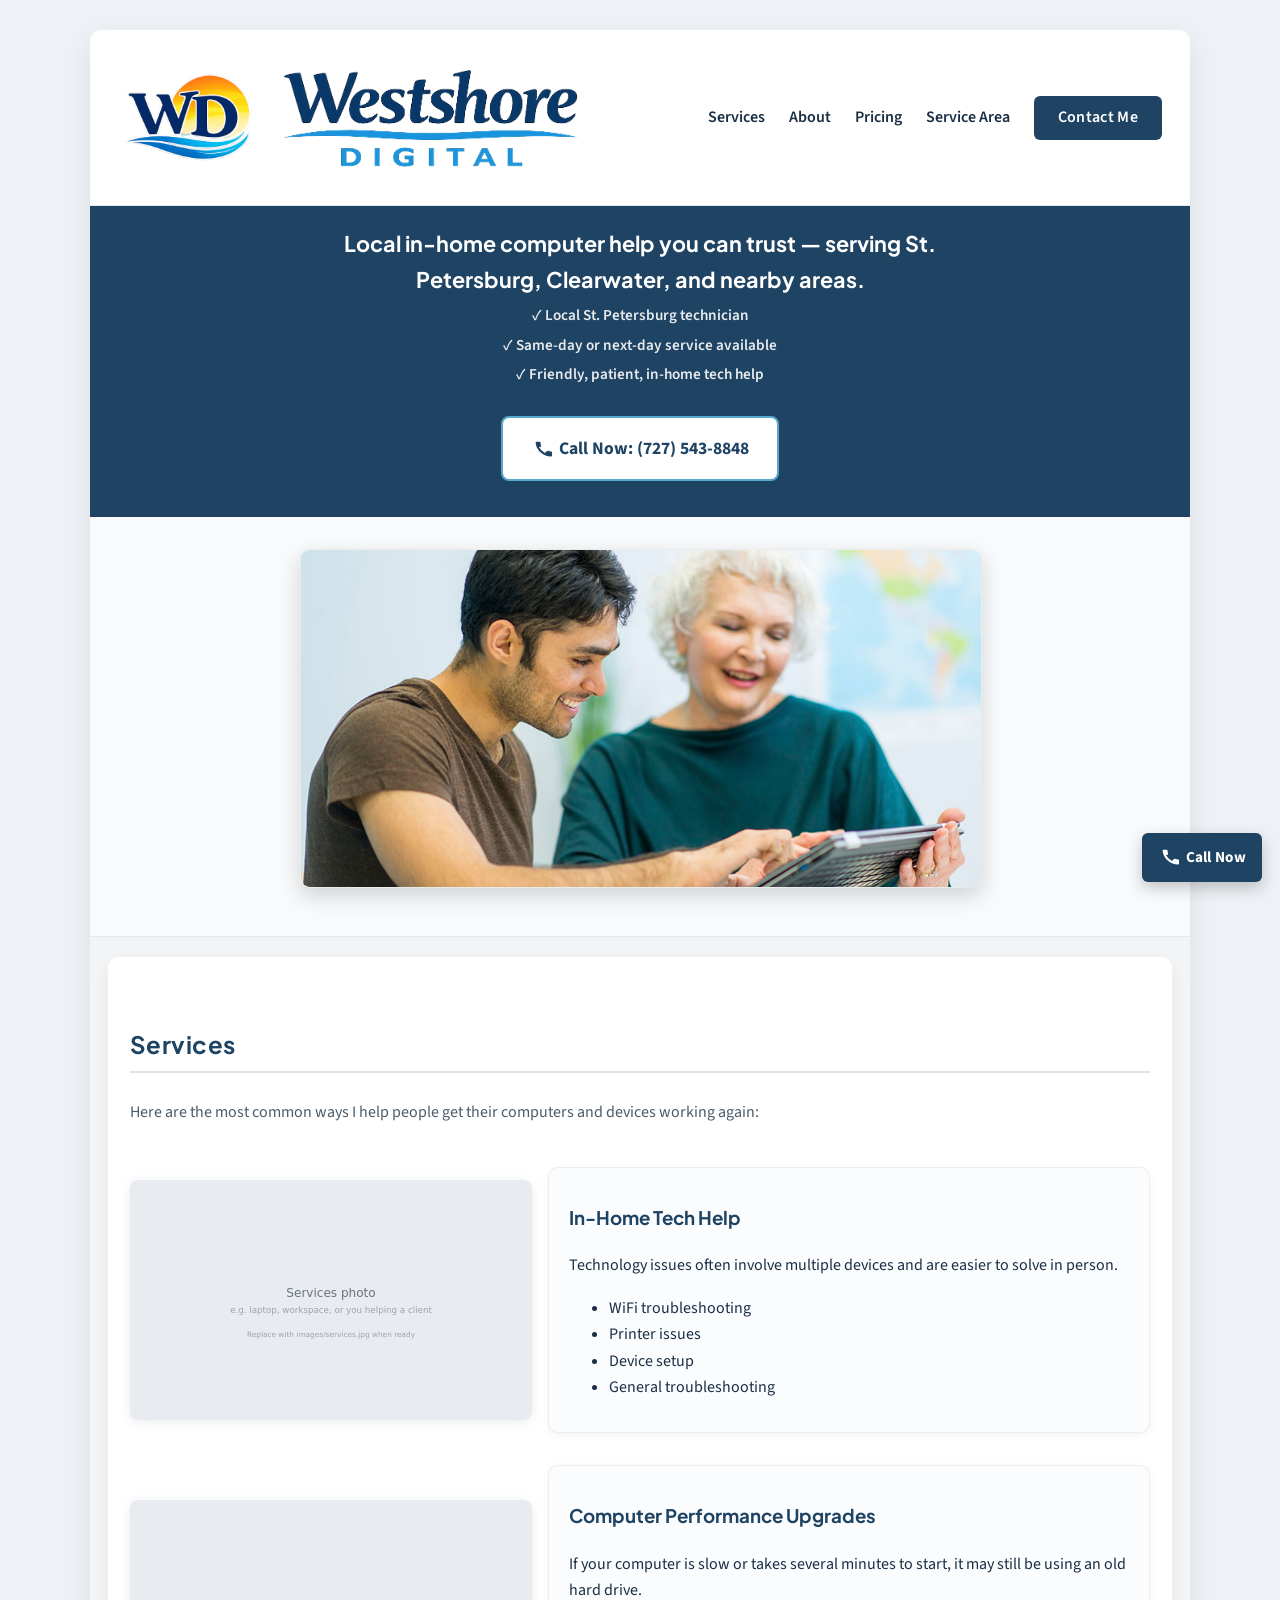
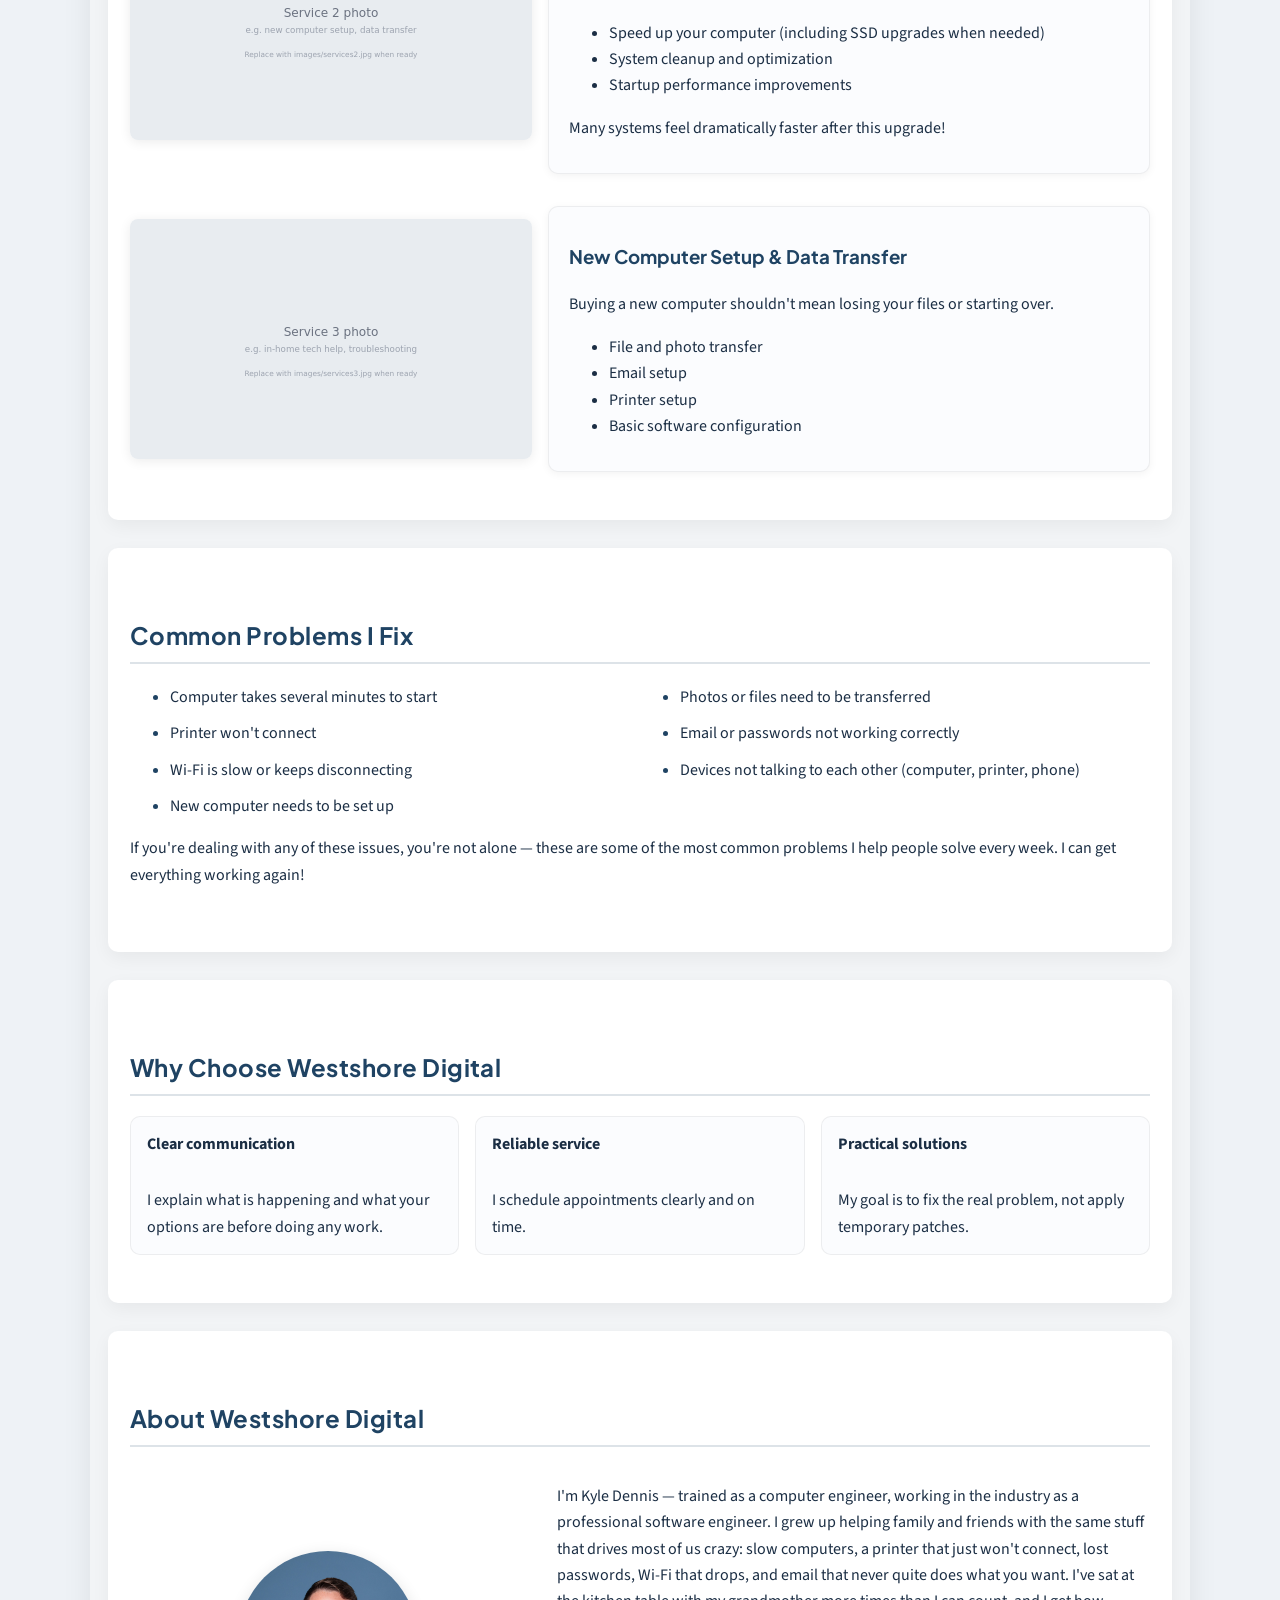
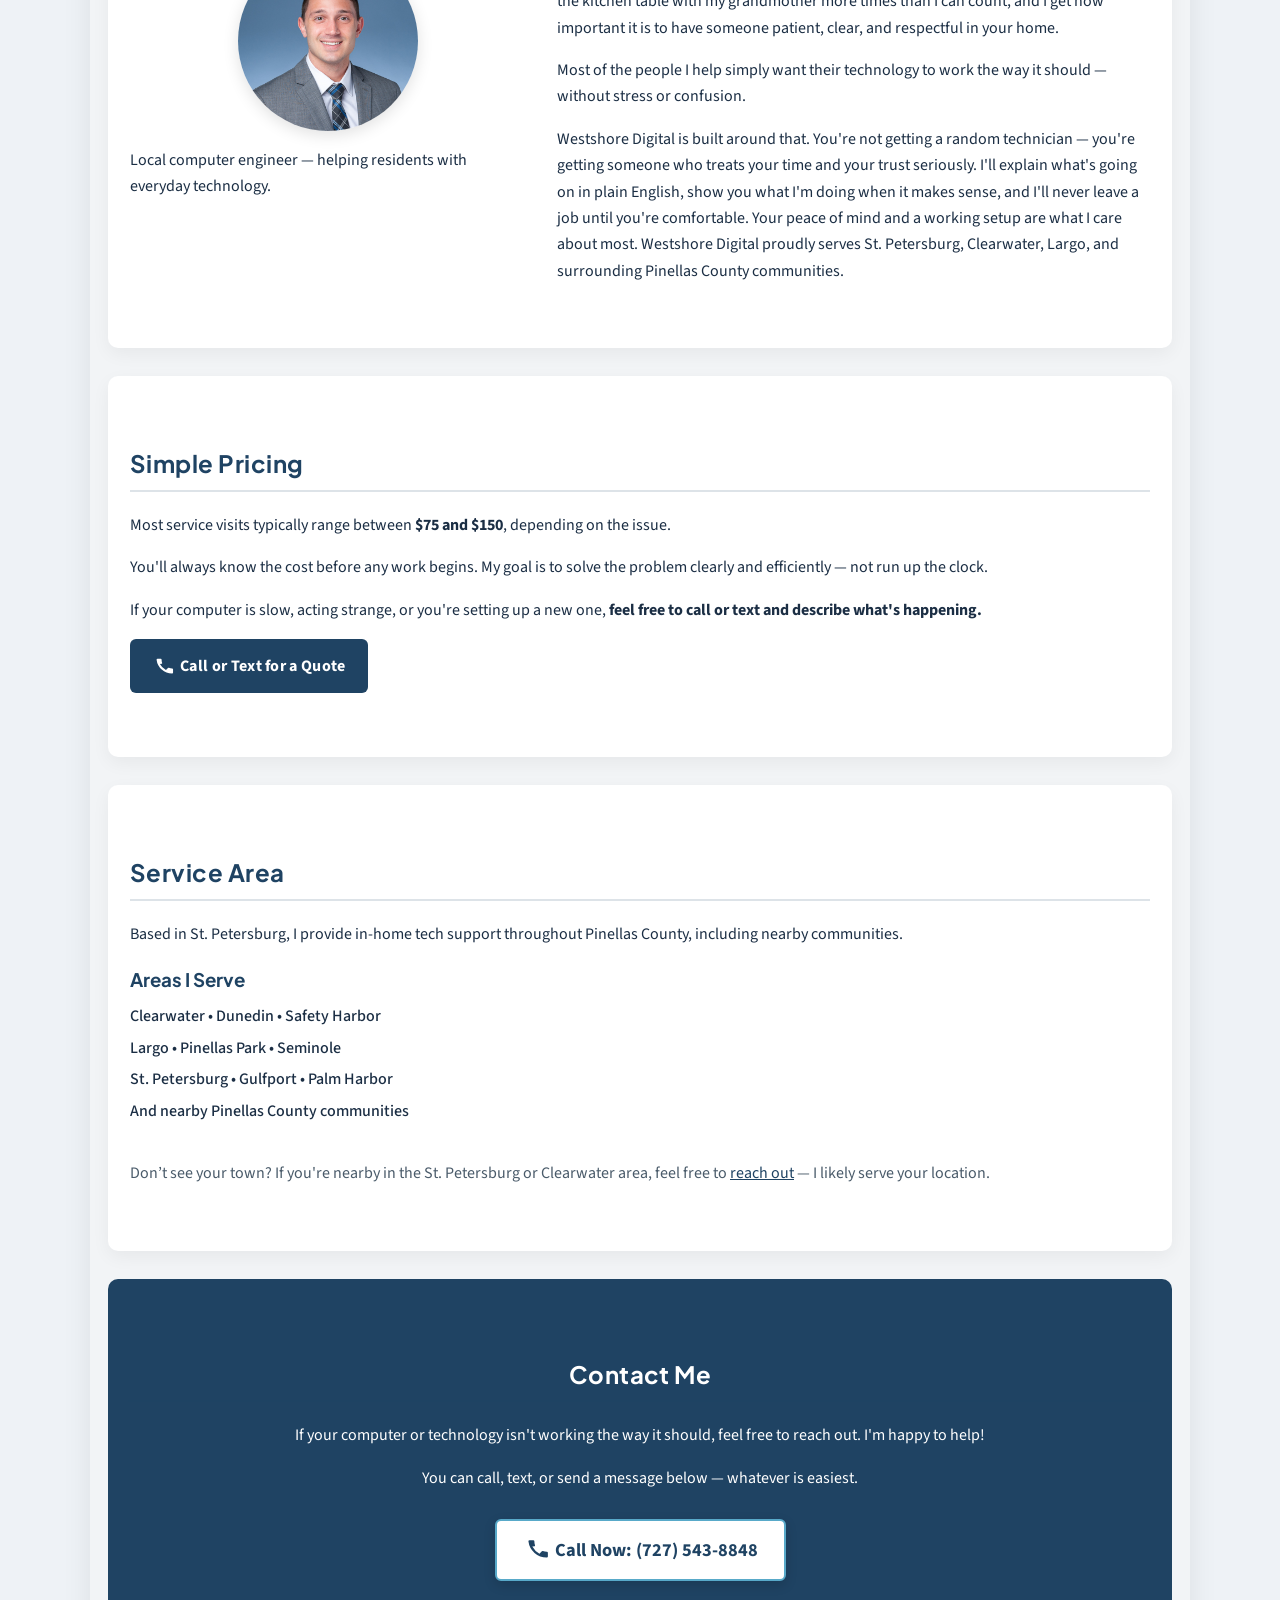
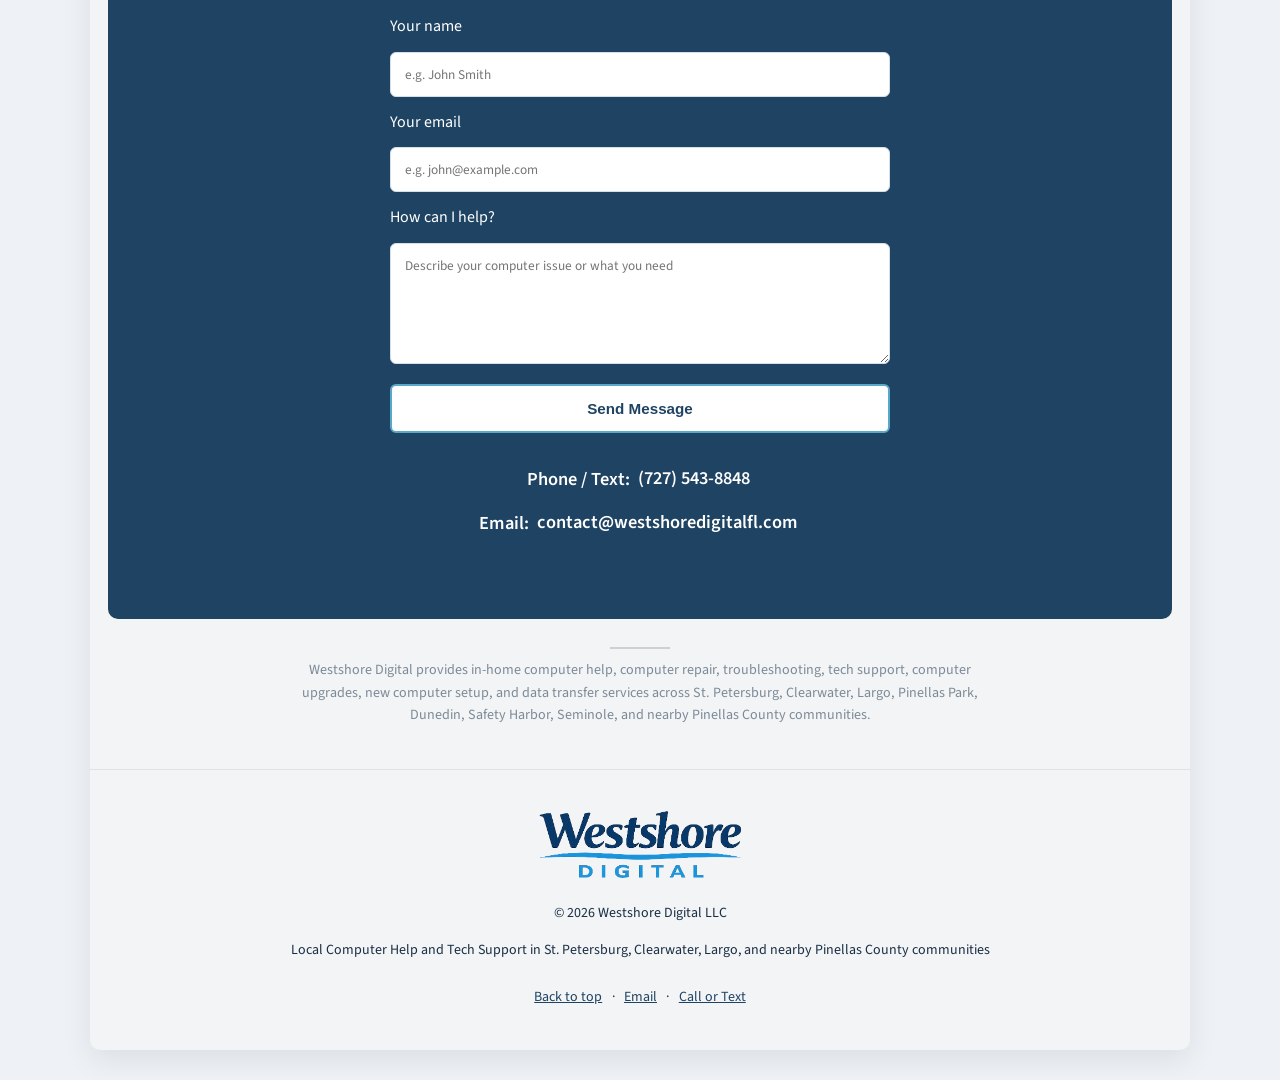
==== index.html @ f43421d9 "Update index.html" ====
<!doctype html>
<html lang="en">
  <head>
    <meta charset="UTF-8" />
    <meta name="viewport" content="width=device-width, initial-scale=1.0" />

    <title>Westshore Digital | Computer Help & Tech Support — St. Petersburg & Clearwater Area</title>

    <meta
      name="description"
      content="Local in-home computer help — St. Petersburg, Clearwater, Largo, and nearby Pinellas County areas."
    />

    <link rel="stylesheet" href="style.css" />

    <link
      rel="icon"
      href="images/wd-logos/logo.png"
      type="image/png"
    />

    <link rel="preconnect" href="https://fonts.googleapis.com" />
    <link rel="preconnect" href="https://fonts.gstatic.com" crossorigin />

    <link
      href="https://fonts.googleapis.com/css2?family=Plus+Jakarta+Sans:wght@400;600;700&family=Source+Sans+3:wght@400;600;700&display=swap"
      rel="stylesheet"
    />

    <script type="application/ld+json">
      {
        "@context": "https://schema.org",
        "@type": "LocalBusiness",
        "name": "Westshore Digital LLC",
        "image": "https://westshoredigitalfl.com/images/wd-logos/logo.png",
        "telephone": "+1-727-543-8848",
        "email": "kyle.dennis@westshoredigitalfl.com",
        "address": {
          "@type": "PostalAddress",
          "addressLocality": "St. Petersburg",
          "addressRegion": "FL",
          "addressCountry": "US"
        },
        "areaServed": [
          "Clearwater",
          "St. Petersburg",
          "Largo",
          "Pinellas Park",
          "Dunedin",
          "Safety Harbor",
          "Seminole",
          "Gulfport",
          "Palm Harbor"
        ],
        "description": "Local in-home computer help, tech support, troubleshooting, computer upgrades, and new computer setup in St. Petersburg, Clearwater, Largo, and surrounding Pinellas County communities.",
        "priceRange": "$75 - $150",
        "aggregateRating": {
          "@type": "AggregateRating",
          "ratingValue": "0",
          "reviewCount": "0",
          "bestRating": "5"
        },
        "review": [
          {
            "@type": "Review",
            "author": { "@type": "Person", "name": "Glenna" },
            "reviewRating": { "@type": "Rating", "ratingValue": "5", "bestRating": "5" },
            "reviewBody": "Kyle fixed my slow laptop and it feels like a brand new computer. He explained everything clearly and was incredibly patient."
          }
        ]
      }
    </script>
  </head>

  <body id="top">
    <a href="#main" class="skip-link">Skip to main content</a>
    <div class="container">
      <div class="header-bar">
        <h1 class="brand-header">
          <a href="#">
            <!-- <span class="header-logo">
              <img
                src="images/wd-logos/westshore_digital_logo.png"
                width="136"
                height="120"
              />
            </span>
            <span class="header-wordmark">
              <img
                src="images/wd-logos/westshore_digital_wordmark.png"
                width="302"
                height="120"
              />
            </span> -->
            <span class="header-logo">
                <!-- <img
                  src="images/wd-logos/westshore_digital_logo.png"
                /> -->
              <img
                  src="images/wd-logos/logo.png"
                />
              </span>
              <span class="header-wordmark">
                <img
                  src="images/wd-logos/westshore_digital_wordmark.png"
                />
              </span>
          </a>
        </h1>

        <button
          type="button"
          class="menu-toggle"
          id="menu-toggle"
          aria-expanded="false"
          aria-controls="nav-menu"
          aria-label="Toggle menu"
        >
          <span class="menu-toggle-icon menu-toggle-hamburger" aria-hidden="true">
            <svg xmlns="http://www.w3.org/2000/svg" width="24" height="24" viewBox="0 0 24 24" fill="none" stroke="currentColor" stroke-width="2" stroke-linecap="round">
              <line x1="3" y1="6" x2="21" y2="6"/>
              <line x1="3" y1="12" x2="21" y2="12"/>
              <line x1="3" y1="18" x2="21" y2="18"/>
            </svg>
          </span>
          <span class="menu-toggle-icon menu-toggle-close" aria-hidden="true">
            <svg xmlns="http://www.w3.org/2000/svg" width="24" height="24" viewBox="0 0 24 24" fill="none" stroke="currentColor" stroke-width="2" stroke-linecap="round">
              <line x1="18" y1="6" x2="6" y2="18"/>
              <line x1="6" y1="6" x2="18" y2="18"/>
            </svg>
          </span>
        </button>
        <nav class="header-nav" id="nav-menu">
          <a href="#services">Services</a>
          <a href="#about">About</a>
          <a href="#pricing">Pricing</a>
          <a href="#service-area">Service Area</a>
          <a href="#contact" class="header-cta-btn">Contact Me</a>
        </nav>
      </div>
      <div class="hero-section">
        <div class="headline-band">
          <div class="headline-band-inner">
            <p class="headline-band-text">
              Local in-home computer help you can trust — serving St. Petersburg, Clearwater, and nearby areas.
            </p>
            <ul class="hero-trust" aria-label="Why choose us">
              <li>✓ Local St. Petersburg technician</li>
              <li>✓ Same-day or next-day service available</li>
              <li>✓ Friendly, patient, in-home tech help</li>
            </ul>
            <p class="headline-band-cta">
              <a href="tel:+17275438848" class="hero-call-btn">
                <svg
                  class="phone-icon"
                  xmlns="http://www.w3.org/2000/svg"
                  width="22"
                  height="22"
                  viewBox="0 2 20 24"
                  fill="currentColor">
                  <path
                    d="M6.62 10.79a15.91 15.91 0 006.59 6.59l2.2-2.2a1 1 0 011-.24 11.36 11.36 0 003.56.57 1 1 0 011 1V20a1 1 0 01-1 1A17 17 0 013 6a1 1 0 011-1h3.49a1 1 0 011 1 11.36 11.36 0 00.57 3.56 1 1 0 01-.24 1z"
                  />
                </svg>Call Now: (727) 543-8848
              </a>
            </p>
          </div>
        </div>
        <div class="hero-img">
          <!-- <img
          src="images/hero.svg"
          alt="Westshore Digital — local computer help and tech support in your home or office."
          width="900"
          height="400"
        /> -->
          <img
            src="images/wowwie.jpg"
            alt="Westshore Digital — local computer help and tech support in your home or office."
            width="900"
          />
        </div>
      </div>

      <main id="main">
        <section id="services">
          <h2>Services</h2>
          <div class="services">
            <p class="section-intro">
              Here are the most common ways I help people get their computers
              and devices working again:
            </p>
            <div class="service-item">
              <div class="service-img">
                <img
                  src="images/services.svg"
                  alt="In-home tech help — WiFi, printer, device setup and troubleshooting."
                  width="600"
                  height="400"
                />
              </div>
              <div class="service">
                <h3>In-Home Tech Help</h3>
                <p>
                  Technology issues often involve multiple devices and are
                  easier to solve in person.
                </p>
                <ul>
                  <li>WiFi troubleshooting</li>
                  <li>Printer issues</li>
                  <li>Device setup</li>
                  <li>General troubleshooting</li>
                </ul>
              </div>
            </div>
          <div class="service-item">
            <div class="service-img">
              <img
                src="images/services2.svg"
                alt="Computer performance upgrades — speed up your computer, SSD upgrades, system cleanup."
                width="600"
                height="400"
              />
            </div>
            <div class="service">
              <h3>Computer Performance Upgrades</h3>
              <p>
                If your computer is slow or takes several minutes to start, it
                may still be using an old hard drive.
              </p>
              <ul>
                <li>
                  Speed up your computer (including SSD upgrades when needed)
                </li>
                <li>System cleanup and optimization</li>
                <li>Startup performance improvements</li>
              </ul>
              <p>Many systems feel dramatically faster after this upgrade!</p>
            </div>
          </div>
          <div class="service-item">
            <div class="service-img">
              <img
                src="images/services3.svg"
                alt="New computer setup and data transfer — file transfer, email and printer setup."
                width="600"
                height="400"
              />
            </div>
            <div class="service">
              <h3>New Computer Setup & Data Transfer</h3>
              <p>
                Buying a new computer shouldn't mean losing your files or
                starting over.
              </p>
              <ul>
                <li>File and photo transfer</li>
                <li>Email setup</li>
                <li>Printer setup</li>
                <li>Basic software configuration</li>
              </ul>
            </div>
          </div>
          </div>
        </section>

        <section>
          <h2>Common Problems I Fix</h2>

          <ul class="repair-list">
            <li>Computer takes several minutes to start</li>
            <li>Printer won't connect</li>
            <li>Wi-Fi is slow or keeps disconnecting</li>
            <li>New computer needs to be set up</li>
            <li>Photos or files need to be transferred</li>
            <li>Email or passwords not working correctly</li>
            <li>
              Devices not talking to each other (computer, printer, phone)
            </li>
          </ul>

          <p>
            If you're dealing with any of these issues, you're not alone — these
            are some of the most common problems I help people solve every week.
            I can get everything working again!
          </p>
        </section>

        <section>
          <h2>Why Choose Westshore Digital</h2>
          <div class="reasons">
            <p>
              <strong>Clear communication</strong><br />
              I explain what is happening and what your options are before doing
              any work.
            </p>
            <p>
              <strong>Reliable service</strong><br />
              I schedule appointments clearly and on time.
            </p>
            <p>
              <strong>Practical solutions</strong><br />
              My goal is to fix the real problem, not apply temporary patches.
            </p>
          </div>
        </section>

        <!-- <section>
          <h2>What Customers Say</h2>

          <div class="reviews">
            <p>
              “Kyle fixed my slow laptop and it feels like a brand new computer.
              He explained everything clearly and was incredibly patient.”
              <br /><strong>— Mary, St. Petersburg</strong>
            </p>

            <p>
              “He helped set up our new computer and transferred all our photos
              and files. Everything worked perfectly.”
              <br /><strong>— James, Clearwater</strong>
            </p>

            <p>
              “Finally someone who explains tech problems in plain English.
              Highly recommend.”
              <br /><strong>— Linda, Sarasota</strong>
            </p>
          </div>
        </section> -->

        <section id="about">
          <h2>About Westshore Digital</h2>
          <div class="about">
            <div class="about-headshot-wrap">
              <img
                class="about-headshot"
                src="images/kd-headshot.jpg"
                alt="Kyle Dennis — Westshore Digital"
                width="200"
                height="200"
              />
              <p class="about-tagline">
                Local computer engineer — helping residents with everyday
                technology.
              </p>
            </div>
            <div class="about-text">
              <p>
                I'm Kyle Dennis — trained as a computer engineer, working in the
                industry as a professional software engineer. I grew up helping
                family and friends with the same stuff that drives most of us
                crazy: slow computers, a printer that just won't connect, lost
                passwords, Wi‑Fi that drops, and email that never quite does
                what you want. I've sat at the kitchen table with my grandmother
                more times than I can count, and I get how important it is to
                have someone patient, clear, and respectful in your home.
              </p>
              <p>
                Most of the people I help simply want their technology to work
                the way it should — without stress or confusion.
              </p>

              <p>
                Westshore Digital is built around that. You're not getting a
                random technician — you're getting someone who treats your time
                and your trust seriously. I'll explain what's going on in plain
                English, show you what I'm doing when it makes sense, and I'll
                never leave a job until you're comfortable. Your peace of mind
                and a working setup are what I care about most. Westshore Digital 
                proudly serves St. Petersburg, Clearwater, Largo, and surrounding 
                Pinellas County communities.
              </p>
            </div>
          </div>
        </section>

        <section id="pricing">
          <h2>Simple Pricing</h2>

          <p>
            Most service visits typically range between
            <strong>$75 and $150</strong>, depending on the issue.
          </p>

          <p>
            You'll always know the cost before any work begins. My goal is to
            solve the problem clearly and efficiently — not run up the clock.
          </p>

          <!-- <p>
            If you're unsure what the issue is, feel free to
            <a href="#contact">reach out</a> and describe what's happening.
          </p> -->

          <p>
            If your computer is slow, acting strange, or you're setting up a new
            one,
            <strong
              >feel free to call or text and describe what's happening.</strong
            >
          </p>

          <p>
            <a href="tel:+17275438848" class="pricing-cta-btn">
              <svg
                  class="phone-icon"
                  xmlns="http://www.w3.org/2000/svg"
                  width="22"
                  height="22"
                  viewBox="0 2 20 24"
                  fill="currentColor">
                  <path
                    d="M6.62 10.79a15.91 15.91 0 006.59 6.59l2.2-2.2a1 1 0 011-.24 11.36 11.36 0 003.56.57 1 1 0 011 1V20a1 1 0 01-1 1A17 17 0 013 6a1 1 0 011-1h3.49a1 1 0 011 1 11.36 11.36 0 00.57 3.56 1 1 0 01-.24 1z"
                  />
                </svg>Call or Text for a Quote
            </a>
          </p>
        </section>

        <section id="service-area">
          <h2>Service Area</h2>

          <p>
            Based in St. Petersburg, I provide in-home tech support throughout Pinellas County, including nearby communities.
          </p>

          <div class="service-area-content">
            <!-- <div class="service-map">
              <img
                src="images/gulf-coast-service-area.png"
                alt="Westshore Digital service area from Clearwater to Venice along Florida's Gulf Coast"
              />
            </div> -->
            <div class="service-cities-wrap">
              <h3 class="cities-title">Areas I Serve</h3>
              <div class="service-cities">
                <p>
                  Clearwater  •  Dunedin  •  Safety Harbor  
                </p>
                <p>
                  Largo  •  Pinellas Park  •  Seminole  
                </p>
                <p>
                   St. Petersburg  •  Gulfport  •  Palm Harbor  
                </p>
                <p>
                  And nearby Pinellas County communities
                </p>
              </div>
            </div>
          </div>

          <p class="service-area-note">
            Don’t see your town? If you're nearby in the St. Petersburg or Clearwater area, 
            feel free to <a href="#contact">reach out</a> — I likely serve your location.
          </p>
          <!-- <div class="map">
            <iframe
              style="border: 0"
              loading="lazy"
              title="Service area: Clearwater to Venice, Florida"
              allowfullscreen
              src="https://www.google.com/maps?q=27.8523,-82.7071&z=9&output=embed"
            >
            </iframe>
          </div> -->
        </section>

        <section class="contact" id="contact">
          <h2>Contact Me</h2>
          <p>
            If your computer or technology isn't working the way it should, feel
            free to reach out. I'm happy to help!
          </p>
          <p>
            You can call, text, or send a message below — whatever is easiest.
          </p>
          <p class="contact-call-cta">
            <a href="tel:+17275438848" class="contact-call-btn">
                <svg
                class="phone-icon"
                xmlns="http://www.w3.org/2000/svg"
                width="26"
                height="26"
                viewBox="0 2 20 24"
                fill="currentColor"
              >
                <path
                  d="M6.62 10.79a15.91 15.91 0 006.59 6.59l2.2-2.2a1 1 0 011-.24 11.36 11.36 0 003.56.57 1 1 0 011 1V20a1 1 0 01-1 1A17 17 0 013 6a1 1 0 011-1h3.49a1 1 0 011 1 11.36 11.36 0 00.57 3.56 1 1 0 01-.24 1z"
                /></svg>Call Now: (727) 543-8848
            </a>
          </p>
          <form id="contact-form" action="https://formspree.io/f/xzdjgoad" method="POST">
            <input type="hidden" name="_subject" value="New Website Inquiry — Westshore Digital">
            <input type="hidden" name="_redirect" value="https://westshoredigitalfl.com/thank-you/">
            <input type="text" name="_gotcha" style="display:none">
            <label for="contact-name">Your name</label>
            <input
              id="contact-name"
              type="text"
              name="name"
              placeholder="e.g. John Smith"
              required
            />
            <label for="contact-email">Your email</label>
            <input
              id="contact-email"
              type="email"
              name="email"
              placeholder="e.g. john@example.com"
              required
            />
            <label for="contact-message">How can I help?</label>
            <textarea
              id="contact-message"
              name="message"
              rows="5"
              placeholder="Describe your computer issue or what you need"
            ></textarea>
           
            <button type="submit" class="submit-form-btn">Send Message</button>
          </form>

          <p class="phone-email">
            Phone / Text:
            <strong><a href="tel:+17275438848">(727) 543-8848</a></strong
            ><br />
            Email:
            <strong
              ><a href="mailto:contact@westshoredigitalfl.com"
                >contact@westshoredigitalfl.com</a
              ></strong
            >
          </p>
        </section>

        <p class="seo-service-summary">
          Westshore Digital provides in-home computer help, computer repair, troubleshooting, 
          tech support, computer upgrades, new computer setup, and data transfer services across St. Petersburg, 
          Clearwater, Largo, Pinellas Park, Dunedin, Safety Harbor, Seminole, and nearby Pinellas County communities.
        </p>
      </main>

      <footer>
        <p>
          <img
            src="images/wd-logos/westshore_digital_wordmark.png"
            alt="Westshore Digital"
            class="footer-wordmark"
          />
        </p>
        <p>&copy; <span id="year"></span> Westshore Digital LLC</p>
        <p>
          Local Computer Help and Tech Support in St. Petersburg, Clearwater, Largo, and nearby Pinellas County communities
        </p>
        <p>
          <a href="#top">Back to top</a> ·
          <a href="mailto:contact@westshoredigitalfl.com">Email</a> ·
          <a href="tel:+17275438848">Call or Text</a>
        </p>
      </footer>
    </div>
    <a href="tel:+17275438848" class="floating-contact">
      <svg
        class="phone-icon"
        xmlns="http://www.w3.org/2000/svg"
        width="22"
        height="22"
        viewBox="0 2 20 24"
        fill="currentColor"
      >
        <path
          d="M6.62 10.79a15.91 15.91 0 006.59 6.59l2.2-2.2a1 1 0 011-.24 11.36 11.36 0 003.56.57 1 1 0 011 1V20a1 1 0 01-1 1A17 17 0 013 6a1 1 0 011-1h3.49a1 1 0 011 1 11.36 11.36 0 00.57 3.56 1 1 0 01-.24 1z"
        /></svg>Call Now</a>
    <script>
      document.getElementById("year").textContent = new Date().getFullYear();
      (function () {
        var header = document.querySelector('.header-bar');
        var toggle = document.getElementById('menu-toggle');
        var nav = document.getElementById('nav-menu');
        if (!header || !toggle || !nav) return;
        toggle.addEventListener('click', function () {
          var open = header.classList.toggle('nav-open');
          toggle.setAttribute('aria-expanded', open ? 'true' : 'false');
        });
        nav.querySelectorAll('a').forEach(function (link) {
          link.addEventListener('click', function () {
            header.classList.remove('nav-open');
            toggle.setAttribute('aria-expanded', 'false');
          });
        });
      })();


      const form = document.getElementById("contact-form");

      form.addEventListener("submit", async function(e) {
          e.preventDefault();
      
          const data = new FormData(form);
      
          const response = await fetch(form.action, {
              method: form.method,
              body: data,
              headers: { 'Accept': 'application/json' }
          });
      
          if (response.ok) {
              form.innerHTML = `
              <div class="form-success-card">
                  <h3>Thank you for reaching out!</h3>
                  <p>Your message was sent successfully.</p>
                  <p>I usually respond within a few hours.</p>
              </div>`;
          } else {
              alert("There was a problem sending your message.");
          }
      });
    </script>
  </body>
</html>
---- style.css ----
/* ==========================================================================
   Variables & base
   ========================================================================== */

   :root {
    --wd-blue-primary: #1f4363;
    --wd-blue-accent: #3e8fb5;
    --wd-blue-light: #58a9c9;
    --wd-orange: #f26a2e;
    --wd-gold: #f5b335;
    --wd-text-dark: #1b2e44;
    --wd-bg-very-light: #f2f4f6;
    --wd-bg-light: #eef2f6;
    --wd-white: #ffffff;
    --wd-font-body: "Source Sans 3", "Segoe UI", system-ui, sans-serif;
    --wd-font-heading: "Plus Jakarta Sans", system-ui, sans-serif;
  }
  
  html {
    scroll-behavior: smooth;
  }
  
  body {
    font-family: var(--wd-font-body);
    margin: 0;
    background: var(--wd-bg-light);
    color: var(--wd-text-dark);
    line-height: 1.65;
  }

  main {
    padding-bottom: 30px;
  }
  
  /* ==========================================================================
     Skip link — visually hidden until focused (keyboard / screen reader)
     ========================================================================== */
  
  .skip-link {
    position: absolute;
    left: -9999px;
    top: 0;
    z-index: 9999;
    padding: 12px 20px;
    background: var(--wd-blue-primary);
    color: white;
    font-weight: 700;
    text-decoration: none;
    border-radius: 0 0 6px 0;
  }
  
  .skip-link:focus,
  .skip-link:focus-visible {
    left: 0;
    outline: 2px solid white;
    outline-offset: 2px;
  }
  
  /* ==========================================================================
     Focus styles — visible focus for keyboard users
     ========================================================================== */
  
  a:focus-visible,
  button:focus-visible {
    outline: 2px solid var(--wd-blue-accent);
    outline-offset: 2px;
  }
  
  input:focus-visible,
  textarea:focus-visible {
    outline: 2px solid var(--wd-blue-accent);
    outline-offset: 2px;
  }
  
  .contact a:focus-visible,
  .contact button:focus-visible,
  .floating-contact:focus-visible {
    outline: 2px solid white;
    outline-offset: 2px;
  }
  
  .menu-toggle:focus-visible {
    outline: 2px solid var(--wd-blue-accent);
    outline-offset: 2px;
  }
  
  /* ==========================================================================
     Layout — .container, shared utilities
     ========================================================================== */
  
  .phone-icon {
    margin-right: 6px;
    vertical-align: middle;
  }
  
  .container {
    max-width: 1100px;
    margin: 30px auto;
    background: var(--wd-bg-very-light);
    border-radius: 10px;
    box-shadow: 0 10px 30px rgba(0, 0, 0, 0.08);
    overflow: hidden;
    /* overflow: visible; */
    padding: 0;
  }
  
  /* ==========================================================================
     Header — .header-bar, brand, logo, wordmark, nav
     ========================================================================== */
  
  .header-bar {
    display: flex;
    flex-wrap: wrap;
    align-items: center;
    justify-content: space-between;
    gap: 1rem;
    padding: 1.1rem 28px;
    z-index: 1000;
    background: var(--wd-white);
    /* border-bottom: 1px solid rgba(0, 0, 0, 0.06); */
    border-bottom: 1px solid #e3e8ef;
    border-top-left-radius: 10px;
    border-top-right-radius: 10px;
  }
  
  @media (max-width: 640px) {
    .header-bar {
      padding: 1rem 16px;
    }
  
    .header-nav a {
      font-size: 0.95rem;
    }
  }
  
  .brand-header {
    margin: 0;
    flex-shrink: 0;
  }
  
  .brand-header a {
    display: flex;
    align-items: center;
    gap: 0.75rem;
    text-decoration: none;
    color: inherit;
  }
  
  .header-logo img {
    height: 140px;
    width: auto;
    display: block;
  }
  
  .header-wordmark img {
    width: 320px;
    height: auto;
    display: block;
  }
  
  @media (max-width: 640px) {
    .header-logo img {
      /* height: 80px; */
      height: 100px;
    }
    .header-wordmark img {
      width: 220px;
      /* width: 240px; */
    }
  }
  
  .header-nav {
    display: flex;
    flex-wrap: wrap;
    align-items: center;
    gap: 1.5rem;
  }
  
  .header-nav a {
    font-size: 1rem;
    font-weight: 600;
    color: var(--wd-text-dark);
    text-decoration: none;
    display: inline-flex;
    align-items: center;
    min-height: 44px;
    padding: 0.35rem 0;
    box-sizing: border-box;
  }

  .header-nav a:not(.header-cta-btn):hover {
    color: var(--wd-blue-primary);
    border-bottom: 2px solid var(--wd-blue-primary);
  }
  
  .header-nav a.header-cta-btn {
    padding: 0.5rem 1.5rem;
  }

  .header-cta-btn {
    min-height: 44px;
    box-sizing: border-box;
    align-items: center;
    background: var(--wd-blue-primary);
    color: white !important;
    border-radius: 6px;
    font-weight: 700;
    display: inline-flex;
    letter-spacing: 0.02em;
    text-decoration: none;
  }
  
  .header-cta-btn:hover {
    background: var(--wd-blue-accent);
  }
  
  /* Menu toggle (hamburger) — visible only below 941px */
  .menu-toggle {
    display: none;
    align-items: center;
    justify-content: center;
    min-width: 44px;
    min-height: 44px;
    padding: 0;
    border: none;
    background: transparent;
    color: var(--wd-text-dark);
    cursor: pointer;
    border-radius: 6px;
  }
  
  .menu-toggle:hover {
    background: var(--wd-bg-very-light);
    color: var(--wd-blue-primary);
  }
  
  .menu-toggle .menu-toggle-icon {
    display: block;
  }
  
  .menu-toggle .menu-toggle-close {
    display: none;
  }
  
  .header-bar.nav-open .menu-toggle-hamburger {
    display: none;
  }
  
  .header-bar.nav-open .menu-toggle-close {
    display: block;
  }
  
  @media (max-width: 988px) {
    .header-bar {
      flex-direction: row;
      flex-wrap: wrap;
      justify-content: space-between;
      align-items: center;
    }
  
    .menu-toggle {
      display: flex;
    }
  
    .header-nav {
      display: none;
      width: 100%;
      flex-basis: 100%;
      flex-direction: column;
      gap: 0;
      margin-top: 0.5rem;
      padding-top: 0.5rem;
      border-top: 1px solid #e3e8ef;
    }
  
    .header-bar.nav-open .header-nav {
      display: flex;
    }
  
    .header-nav a {
      display: flex;
      align-items: center;
      padding: 0.75rem 1rem;
      min-height: 44px;
      box-sizing: border-box;
    }
  }
  
  @media (min-width: 942px) {
    .header-bar.nav-open .header-nav {
      display: flex;
    }
  }
  
  /* ==========================================================================
     Hero — .hero-section, .headline-band, .hero-img
     ========================================================================== */
  
  /* .hero-section {
    background: linear-gradient(
      180deg,
      var(--wd-blue-primary) 0%,
      var(--wd-blue-primary) 120px,
      #f8fafc 120px,
      #f8fafc 100%
    );
    border-bottom: 1px solid #e3e8ef; 
  } */
  .hero-section {
    background:
      radial-gradient(
        1200px 300px at 50% -120px,
        rgba(255,255,255,0.18),
        transparent 60%
      ),
      linear-gradient(
        180deg,
        var(--wd-blue-primary) 0%,
        var(--wd-blue-primary) 120px,
        #f8fafc 120px,
        #f8fafc 100%
      );
  
    border-bottom: 1px solid #e3e8ef;
  }
  
  .headline-band {
    background: var(--wd-blue-primary);
    color: white;
    padding: 1.25rem 20px;
    text-align: center;
  }
  
  .headline-band-inner {
    max-width: 720px;
    margin: auto;
  }
  
  .headline-band-text {
    margin: 0;
    font-family: var(--wd-font-heading);
    font-weight: 700;
    font-size: clamp(1.1rem, 2.5vw, 1.35rem);
  }
  
  .headline-band-cta {
    margin-top: 1.2rem;
  }
  
  /* .headline-band-cta a {
    color: white;
    font-weight: 700;
    text-decoration: none;
    font-size: 1.4rem;
    letter-spacing: 0.02em;
  }
  
  .headline-band-cta a:hover {
    text-decoration: underline;
    color: var(--wd-blue-light);
  } */
  
  .hero-trust {
    list-style: none;
    padding-left: 0;
    margin: 6px 0 0;
    font-size: 0.95rem;
    opacity: 0.9;
    font-weight: 600;
    color: #ffffff;
    text-align: center;
  }
  
  .hero-trust li {
    margin-bottom: 4px;
  }
  
  .hero-trust li:last-child {
    margin-bottom: 0;
  }
  
  .hero-img {
    max-width: 680px;
    margin: auto;
    padding: 2rem 20px 2.5rem;
  }

  @media (max-width: 640px) {
    .hero-img {
      padding: 1.4rem 14px 1.8rem;
    }
  }
  
  .hero-img img {
    width: 100%;
    border-radius: 10px;
    box-shadow: 0 8px 22px rgba(0,0,0,0.16);
    border: 1px solid rgba(0,0,0,0.06);
  }

  .hero-call-btn {
    display: inline-block;
    background: white;
    color: var(--wd-blue-primary);
    font-weight: 700;
    font-size: 1.1rem;
    padding: 16px 28px;
    border-radius: 8px;
    text-decoration: none;
    border: 2px solid var(--wd-blue-light);
    margin-top: 10px;
    transition: all 0.15s ease;
    white-space: nowrap;
  }

.hero-call-btn:hover {
    background: var(--wd-blue-light);
    color: white;
    border-color: var(--wd-blue-light);
    transform: translateY(-1px);
}
  
@media (max-width: 640px) {
  .hero-call-btn {
    max-width: 320px;
    margin: 14px auto 0;
  }
}
  /* ==========================================================================
     Main — section defaults, headings, paragraph links
     ========================================================================== */
  
  /* section {
    padding: clamp(2rem, 5vw, 3.5rem) 20px;
    border-top: 1px solid rgba(0, 0, 0, 0.05);
  } */

  section {
    background: white;
    border-radius: 10px;
    padding: clamp(2rem, 5vw, 3rem) 22px;
    margin: 28px 18px;
    box-shadow: 0 6px 18px rgba(0,0,0,0.05);
    scroll-margin-top: 25px;
  }

  section:first-of-type {
    margin-top: 12px;
  }

  @media (max-width: 700px) {
    section:not(.contact) p {
      max-width: 95%;
      margin-left: auto;
      margin-right: auto;
    }
  }

  @media (max-width: 640px) {
    section {
      margin: 18px 12px;
    }
  }
  
  /* section:first-of-type {
    border-top: none;
  } */

  section:first-of-type {
    margin-top: 20px;
  }
  
  /* section:nth-of-type(even) {
    background: #f7f9fc;
  } */
  
  h2 {
    font-family: var(--wd-font-heading);
    font-weight: 700;
    color: var(--wd-blue-primary);
    margin-bottom: 1.25rem;
    font-size: clamp(1.35rem, 2.5vw, 1.5rem);
    border-bottom: 2px solid rgba(31, 67, 99, 0.15);
    padding-bottom: 6px;
    letter-spacing: 0.02em;
  }

  @media (max-width: 640px) {
    h2 {
      font-size: 1.25rem;
    }
  }
  
  h3 {
    font-family: var(--wd-font-heading);
    font-weight: 700;
    color: var(--wd-blue-primary);
  }
  
  p a {
    color: var(--wd-blue-primary);
  }
  
  p a:hover {
    color: var(--wd-blue-accent);
  }
  
  /* ==========================================================================
     Section: Services (#services)
     ========================================================================== */
  
  .section-intro {
    margin-top: 6px;
    margin-bottom: 10px;
    color: #4a5b6a;
    font-size: 1rem;
    font-weight: 400;
  }
  
  .services {
    display: grid;
    gap: 2rem;
  }
  
  .service-item {
    display: grid;
    grid-template-columns: 1fr;
    gap: 1rem;
    align-items: center;
  }
  
  .service-img {
    border-radius: 8px;
    overflow: hidden;
    box-shadow: 0 2px 12px rgba(0, 0, 0, 0.08);
    height: 240px;
  }
  
  .service-img img {
    width: 100%;
    height: 100%;
    object-fit: cover;
    display: block;
  }
  
  /* On narrow viewports: only first service image visible; 2nd and 3rd hidden */
  .service-item:not(:first-of-type) .service-img {
    display: none;
  }
  
  .service {
    background: #fbfcfe;
    padding: 1rem 1.25rem;
    border-radius: 10px;
    border: 1px solid rgba(0, 0, 0, 0.06);
    box-shadow: 0 2px 8px rgba(0, 0, 0, 0.05);
  }
  
  .service h3 {
    display: flex;
    align-items: center;
    gap: 10px;
  }
  
  /* .service h3::before {
    content: "";
    width: 10px;
    height: 10px;
    background: var(--wd-blue-accent);
    border-radius: 50%;
    flex-shrink: 0;
  } */
  
  @media (min-width: 700px) {
    .service-item {
      /* grid-template-columns: minmax(200px, 280px) 1fr; */
      grid-template-columns: 2fr 3fr;
      align-items: center;
    }
    .service-item:not(:first-of-type) .service-img {
      display: block;
    }
  }

  @media (max-width: 700px) {
    .service-item {
      width: 100%;
      justify-items: stretch;
      align-items: stretch;
    }
    .service {
      width: 100%;
      min-width: 0;
      box-sizing: border-box;
      padding: 0.9rem 1.1rem;
      max-width: 520px;
      margin-left: auto;
      margin-right: auto;
    }
  }


  
  /* ==========================================================================
     Section: Common Problems We Fix — .repair-list
     ========================================================================== */
  
  .repair-list {
    columns: 2;
    column-gap: 40px;
  }

  /* MOBILE FIX */
  @media (max-width: 700px) {
    .repair-list {
      columns: 1;
    }
  }
  
  .repair-list li {
    margin-bottom: 10px;
  }
  
  .repair-list li::marker {
    color: var(--wd-blue-primary);
  }
  
  /* ==========================================================================
     Section: Why Choose Westshore Digital — .reasons
     ========================================================================== */
  
  .reasons {
    display: grid;
    gap: 1.2rem;
    width: 100%;
  }
  
  .reasons strong {
    display: block;
    margin-bottom: 4px;
  }

  .reasons p {
    background: #fbfcfe;
    border: 1px solid rgba(0,0,0,0.06);
    border-radius: 10px;
    padding: 16px 18px;
    margin: 0;
    height: 100%;
    box-sizing: border-box;
  }
  
  @media (min-width: 700px) {
    .reasons {
      grid-template-columns: repeat(3, 1fr);
      gap: 1rem;
    }
    .reasons p {
      padding: 14px 16px;
    }
  }
  
  /* ==========================================================================
     Section: About (#about) — .about, .about-headshot
     ========================================================================== */
  
  .about {
    display: grid;
    gap: 1.5rem;
    align-items: center;
  }
  
  @media (min-width: 640px) {
    .about {
      grid-template-columns: 2fr 3fr;
      gap: 2rem;
    }
  }
  
  .about-headshot {
    width: 180px;
    height: 180px;
    border-radius: 50%;
    object-fit: cover;
    display: block;
    margin: auto;
    box-shadow: 0 4px 16px rgba(0, 0, 0, 0.12);
  }

  .pricing-cta-btn {
    display: inline-block;
    padding: 14px 22px;
    min-height: 44px;
    box-sizing: border-box;
    align-items: center;
    background: var(--wd-blue-primary);
    color: white !important;
    border-radius: 6px;
    font-weight: 700;
    letter-spacing: 0.02em;
    text-decoration: none;
  }

  .pricing-cta-btn:hover {
    background: var(--wd-blue-accent);
  }

  /* ==========================================================================
     Section: Service Area (#service-area)
     ========================================================================== */
  
  .service-area-content {
    display: block;
    margin-top: 1rem;
  }

  .service-map img {
    width: 260px;
    height: auto;
    border-radius: 10px;
    box-shadow: 0 6px 18px rgba(0,0,0,0.15);
  }
  
  @media (max-width: 640px) {
    .service-area-content {
      text-align: center;
    }
    
    .service-map img {
      width: 100%;
      max-width: 340px;
    }
  }
  .service-area-note {
    margin-top: 36px;
    color: #4a5b6a;
  }
  .service-cities-wrap {
    max-width: 560px;
    margin-top: 6px;
    text-align: left;
  }
  
  .cities-title {
    font-family: var(--wd-font-heading);
    color: var(--wd-blue-primary);
    margin: 18px 0 8px 0;
  }
  .service-cities {
    text-align: left;
    line-height: 1.6;
  }
  
  .service-cities p {
    margin: 6px 0;
    font-weight: 500;
  }

  .map iframe {
    width: 100%;
    height: 350px;
    border: 0;
    border-radius: 8px;
  }
  
  /* ==========================================================================
     Contact (#contact) — .contact, form, .contact-call-btn, .phone-email
     ========================================================================== */
  
  .contact {
    background: var(--wd-blue-primary);
    color: white;
    text-align: center;
    padding: clamp(2.5rem, 5vw, 3.5rem) 20px;
    box-shadow: none;
    margin-left: 18px;
    margin-right: 18px;
  }
  
  .contact h2 {
    color: white;
  }
  
  .contact-call-cta {
    margin: 1.75rem 0 2rem;
  }
  
  .contact-call-btn {
    display: inline-flex;
    align-items: center;
    justify-content: center;
    min-height: 44px;
    padding: 14px 26px;
    box-sizing: border-box;
    background: white;
    color: var(--wd-blue-primary);
    font-weight: 700;
    font-size: 1.15rem;
    border-radius: 6px;
    text-decoration: none;
    border: 2px solid var(--wd-blue-light);
    box-shadow: 0 4px 12px rgba(0, 0, 0, 0.15);
    transition: all 0.15s ease;
  }
  
  .contact-call-btn:hover {
    background: var(--wd-blue-light);
    color: white;
    border-color: var(--wd-blue-light);
    transform: translateY(-1px);
  }
  
  form {
    max-width: 500px;
    margin: auto;
    display: flex;
    flex-direction: column;
    gap: 0.75rem;
    text-align: left;
  }
  
  input,
  textarea {
    padding: 12px 14px;
    min-height: 44px;
    box-sizing: border-box;
    border-radius: 6px;
    border: 1px solid #d6dee6;
    font-family: inherit;
  }
  
  textarea {
    min-height: 120px;
  }
  
  .submit-form-btn {
    padding: 14px 20px;
    min-height: 44px;
    box-sizing: border-box;
    background: white;
    color: var(--wd-blue-primary);
    border: 2px solid var(--wd-blue-light);
    border-radius: 6px;
    font-weight: 700;
    font-size: 0.95rem;
    cursor: pointer;
    margin-top: 8px;
  }
  
  .submit-form-btn:hover {
    background: var(--wd-bg-light);
    color: var(--wd-blue-accent);
    border-color: var(--wd-blue-light);
  }
  
  .phone-email {
    margin-top: 1.5rem;
    font-size: 1.15rem;
    font-weight: 600;
  }
  
  .phone-email a {
    display: inline-flex;
    align-items: center;
    min-height: 44px;
    padding: 0.35rem 0.25rem;
    box-sizing: border-box;
    font-size: 1.15rem;
    font-weight: 600;
    text-decoration: none;
    color: white;
  }
  
  .phone-email a:hover {
    text-decoration: underline;
    color: var(--wd-blue-light);
  }

  @media (max-width: 640px) {
    .phone-email {
      font-size: 0.95rem;
    }
    .phone-email a {
      font-size: 0.95rem;
    }
  }

  /* ==========================================================================
    Form success message
    ========================================================================== */

  .form-success-card {
    background: var(--wd-white);
    color: var(--wd-text-dark);
    border-radius: 10px;
    padding: 28px 26px;
    max-width: 460px;
    margin: 10px auto 0;
    text-align: center;
    box-shadow: 0 6px 18px rgba(0,0,0,0.15);
    border: 1px solid rgba(0,0,0,0.08);
  }

  .form-success-card h3 {
    margin-top: 0;
    margin-bottom: 10px;
    color: var(--wd-blue-primary);
    font-size: 1.35rem;
  }

  .form-success-card p {
    margin: 6px 0;
    line-height: 1.6;
  }

  @media (max-width: 640px) {
    .form-success-card h3 {
      font-size: 1rem;
    }
  }
  
  /* ==========================================================================
     Main end — .seo-service-summary
     ========================================================================== */
  
  .seo-service-summary {
    max-width: 700px;
    margin: 1.4rem auto 0.8rem auto;
    padding: 0 20px;
    text-align: center;
    font-size: 0.88rem;
    color: #7c8a97;
    line-height: 1.6;
  }

  .seo-service-summary::before {
    content: "";
    display: block;
    width: 60px;
    height: 2px;
    background: rgba(0,0,0,0.15);
    margin: 0 auto 10px;
  }
  
  /* ==========================================================================
     Footer
     ========================================================================== */
  
  footer {
    text-align: center;
    padding: 1rem 20px;
    font-size: 0.875rem;
    border-top: 1px solid rgba(0, 0, 0, 0.08);
  }
  
  footer p a {
    display: inline-flex;
    align-items: center;
    min-height: 44px;
    padding: 0.5rem 0.4rem;
    box-sizing: border-box;
  }
  
  .footer-wordmark {
    width: 220px;
    margin: auto;
    display: block;
    margin-bottom: 0.5rem;
  }
  
  /* ==========================================================================
     Floating contact (outside .container)
     ========================================================================== */
  
  .floating-contact {
    position: fixed;
    bottom: 18px;
    right: 18px;
    background: var(--wd-blue-primary);
    color: white;
    padding: 12px 16px;
    border-radius: 6px;
    font-weight: 700;
    font-size: 0.95rem;
    text-decoration: none;
    letter-spacing: 0.02em;
    box-shadow: 0 6px 16px rgba(0,0,0,0.22);
    z-index: 2000;
  }
  
  .floating-contact:hover {
    background: var(--wd-blue-accent);
  }

  @media (prefers-reduced-motion: reduce) {
    .hero-call-btn:hover,
    .contact-call-btn:hover,
    .floating-contact:hover,
    .header-cta-btn:hover {
      transform: none;
    }
  }

  @media (max-width: 640px) {
    .floating-contact {
      bottom: 14px;
      right: 14px;
    }
  }
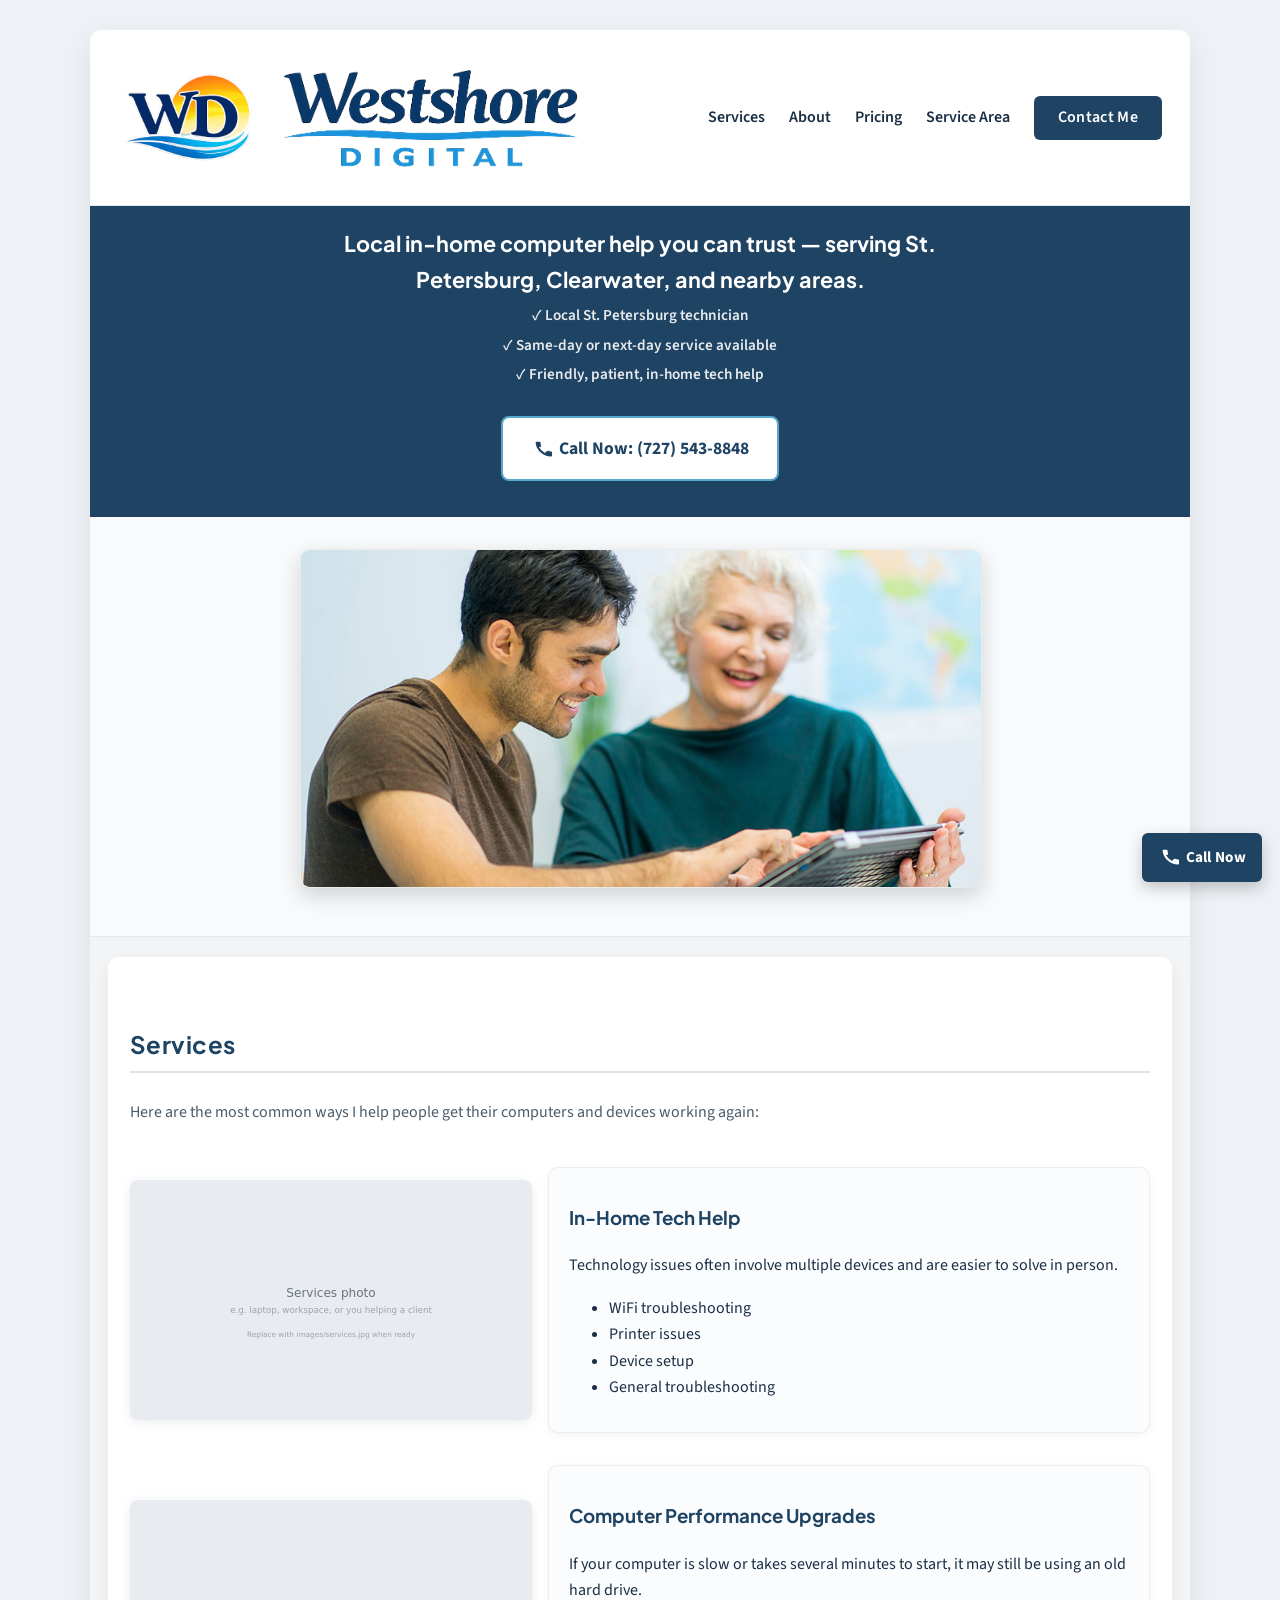
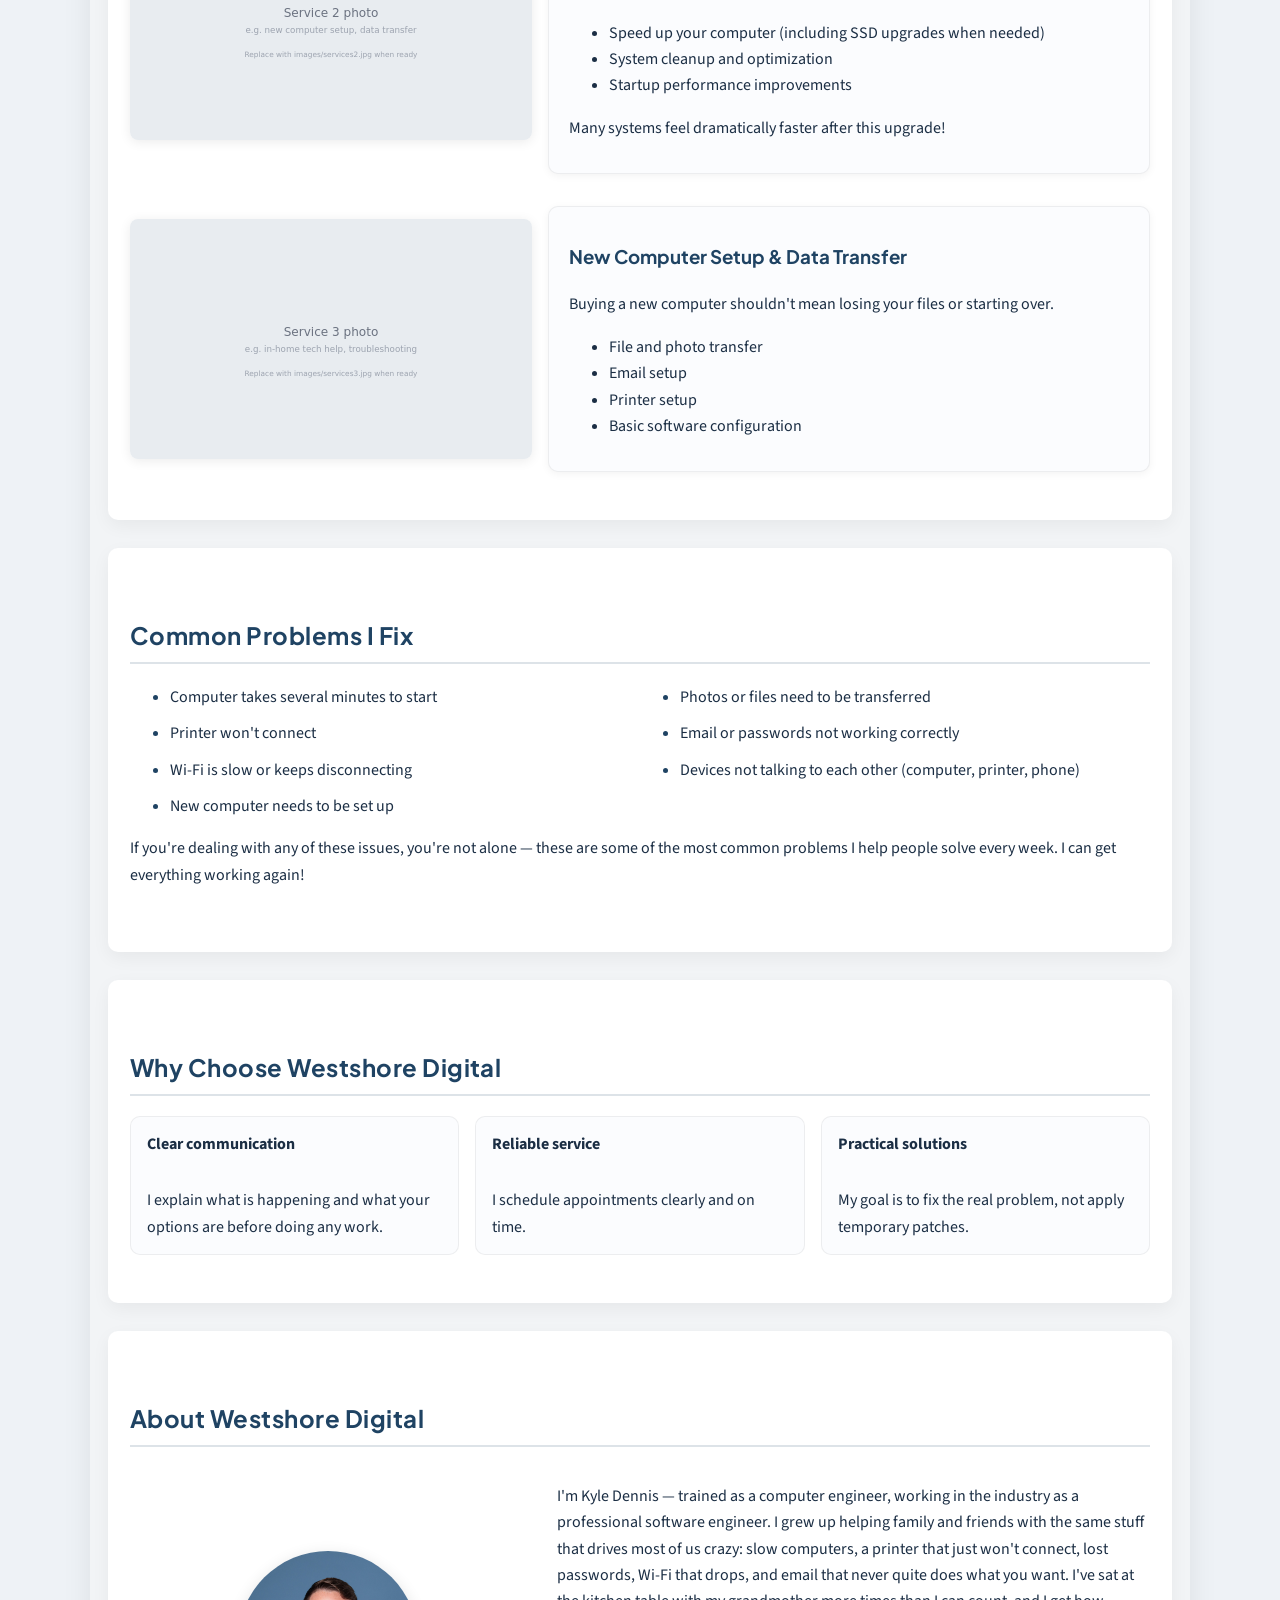
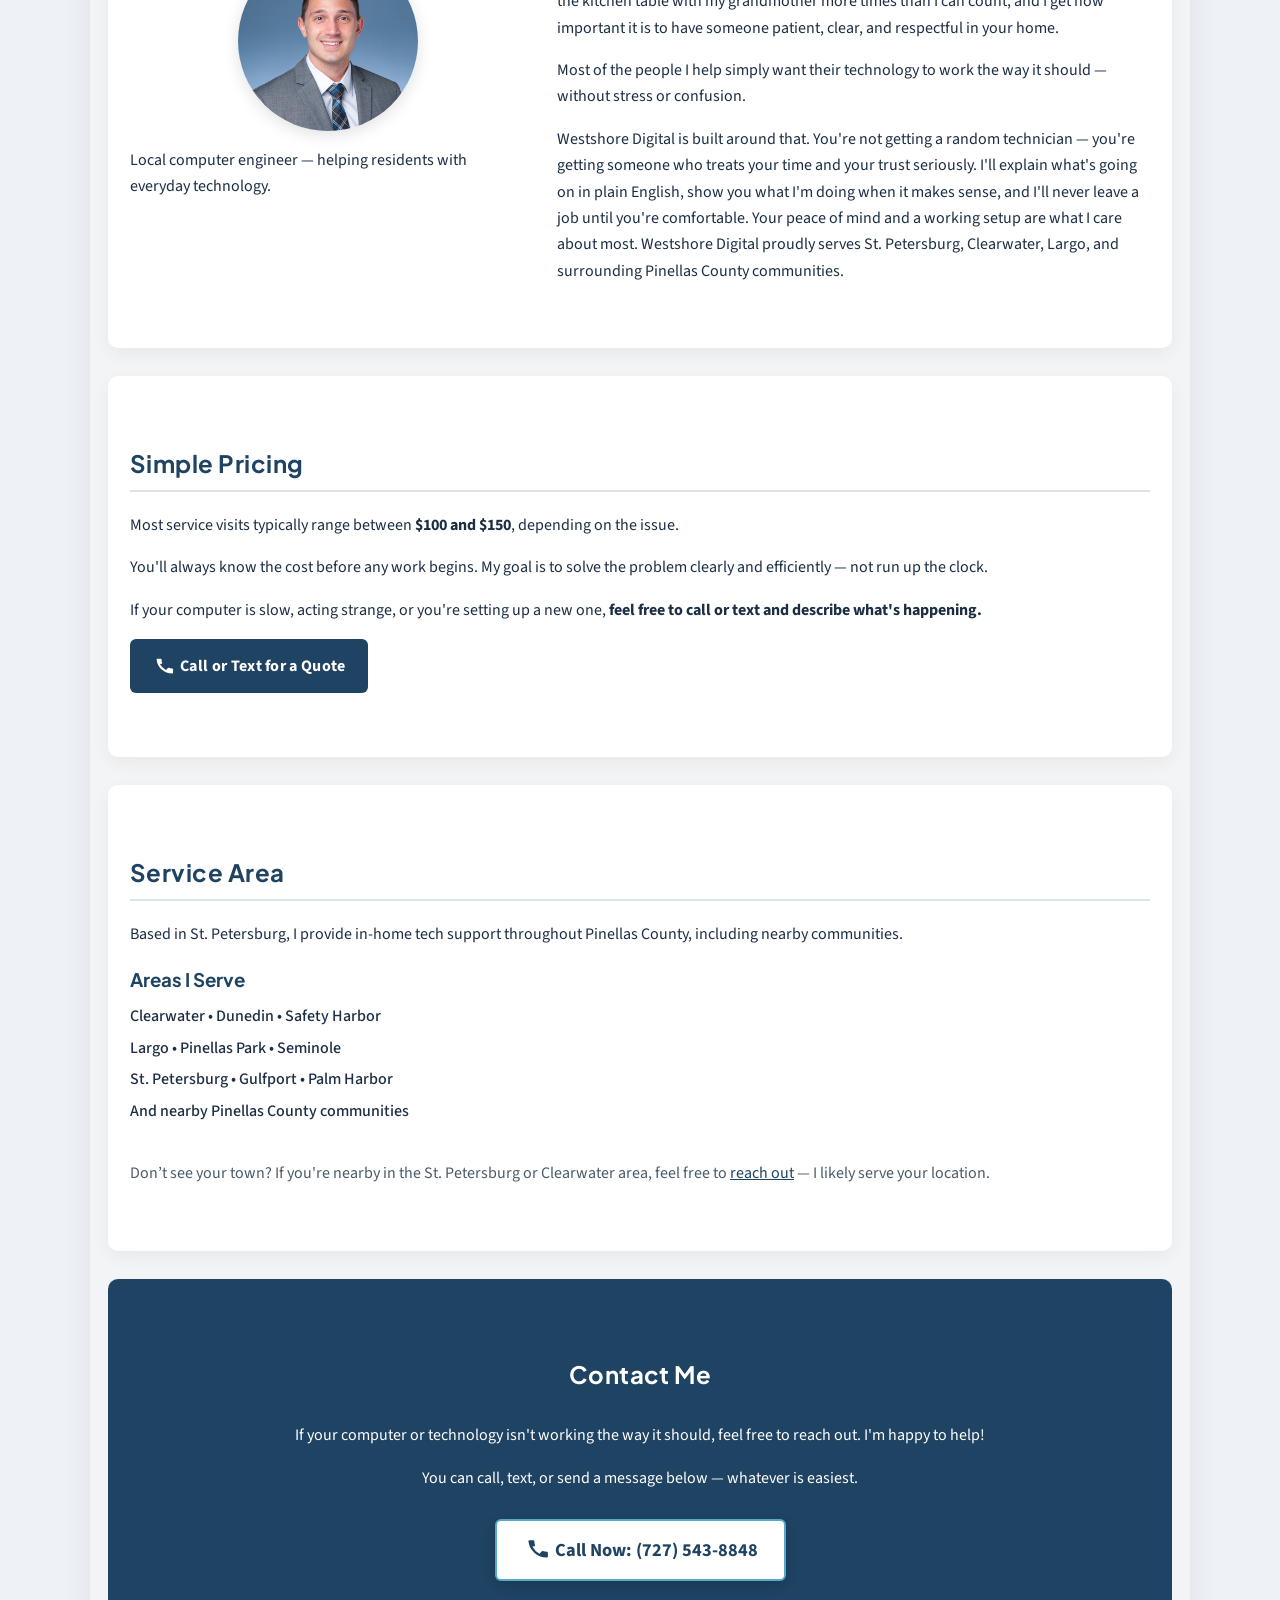
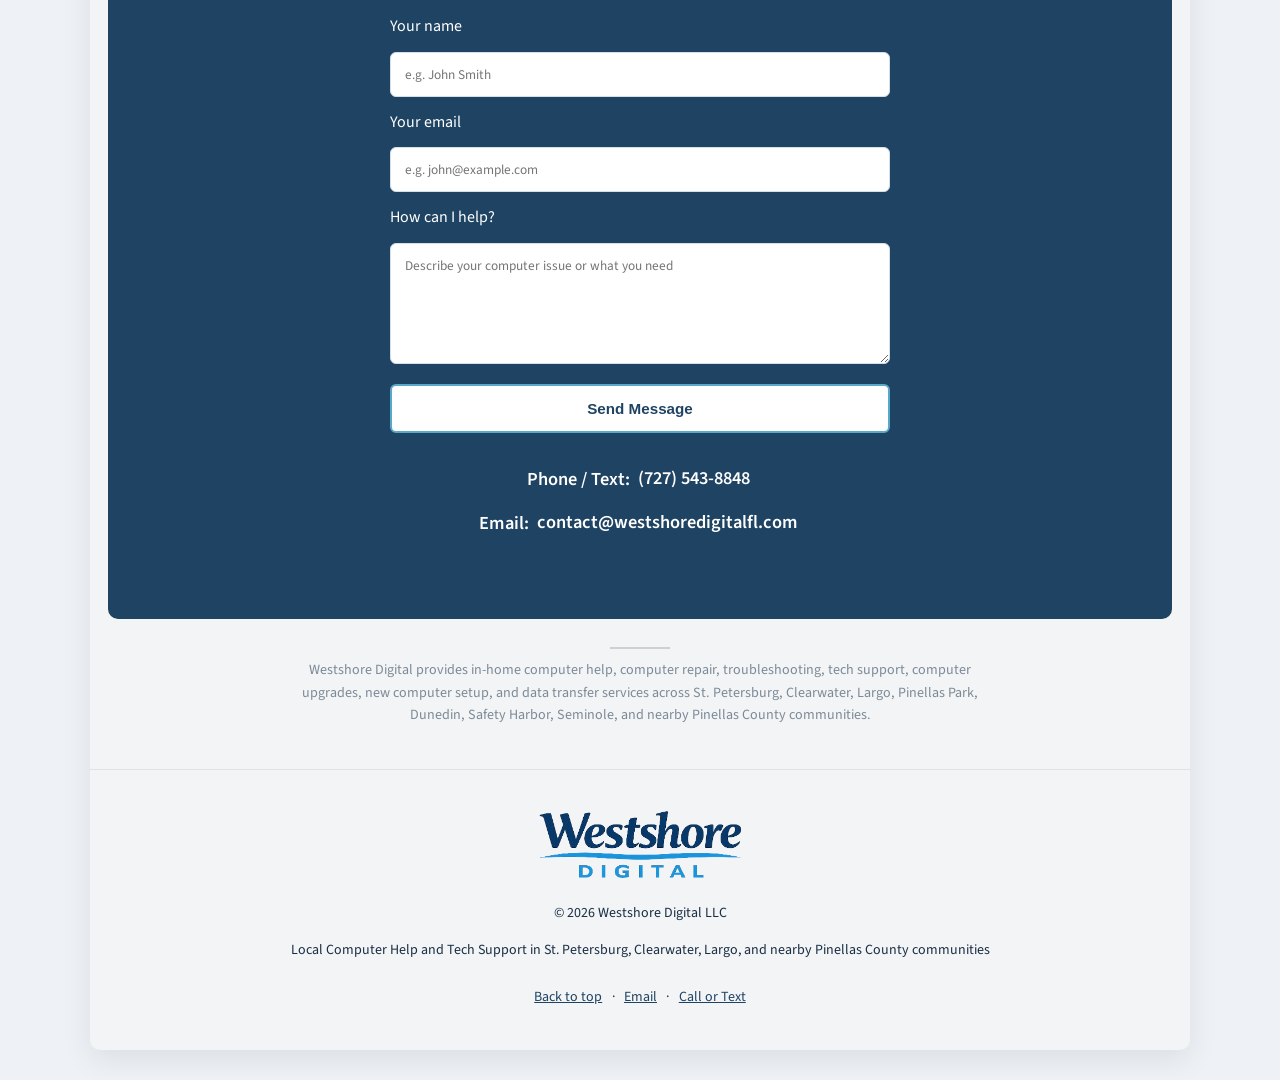
==== commit 892b2912: "Update index.html" ====
--- a/index.html
+++ b/index.html
@@ -379,7 +379,7 @@
 
           <p>
             Most service visits typically range between
-            <strong>$75 and $150</strong>, depending on the issue.
+            <strong>$100 and $150</strong>, depending on the issue.
           </p>
 
           <p>
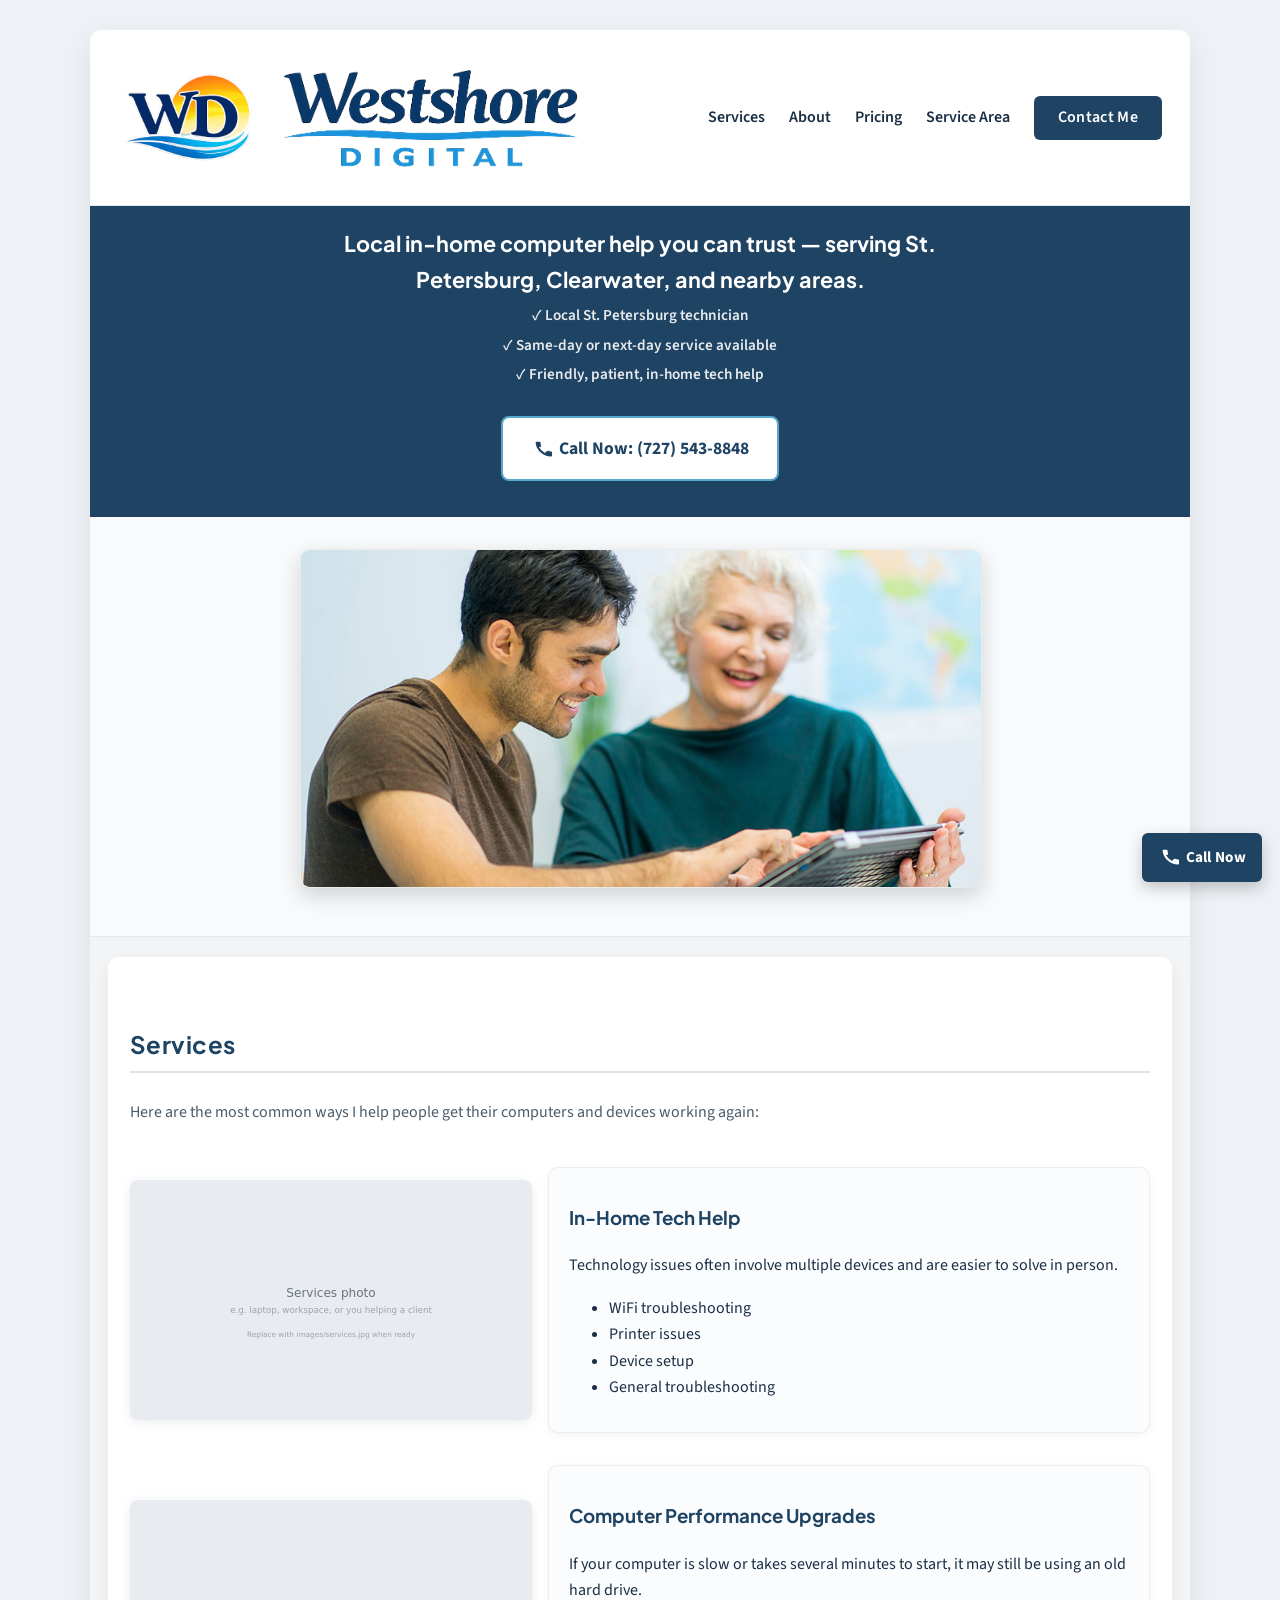
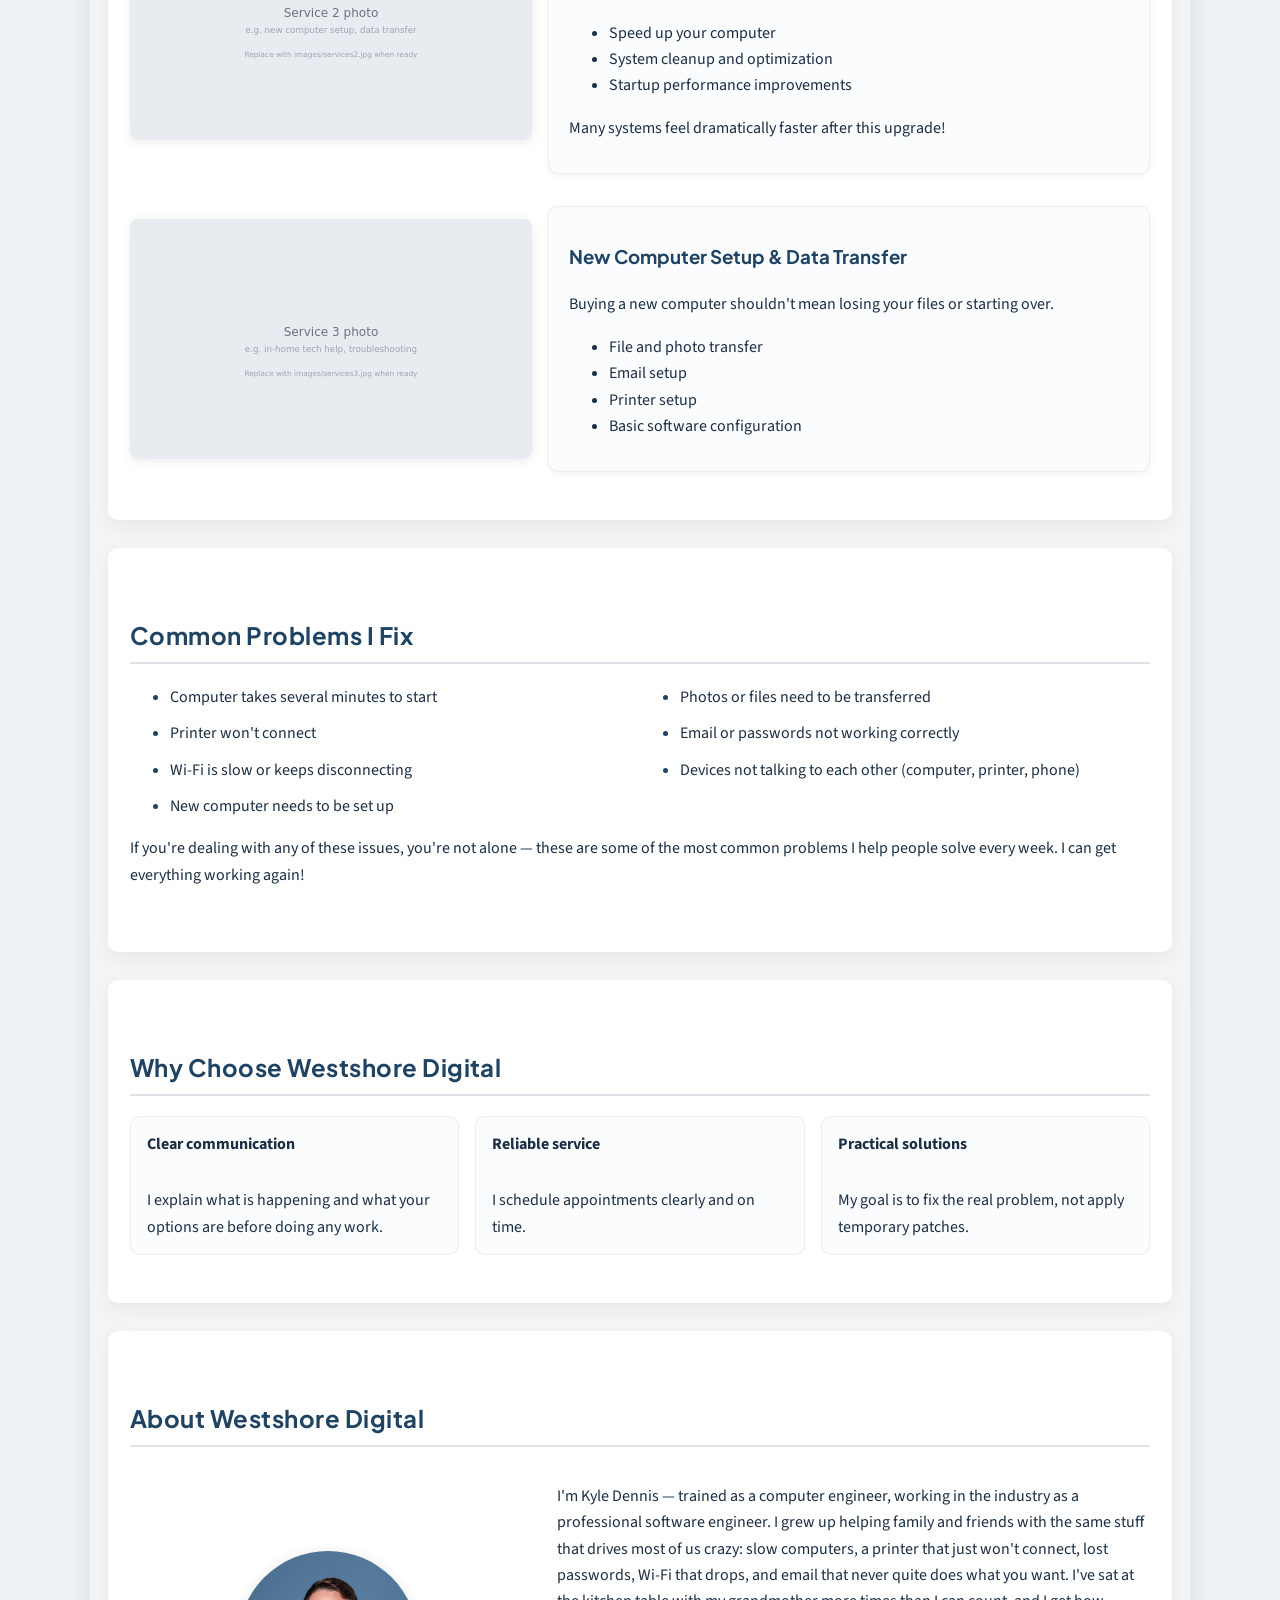
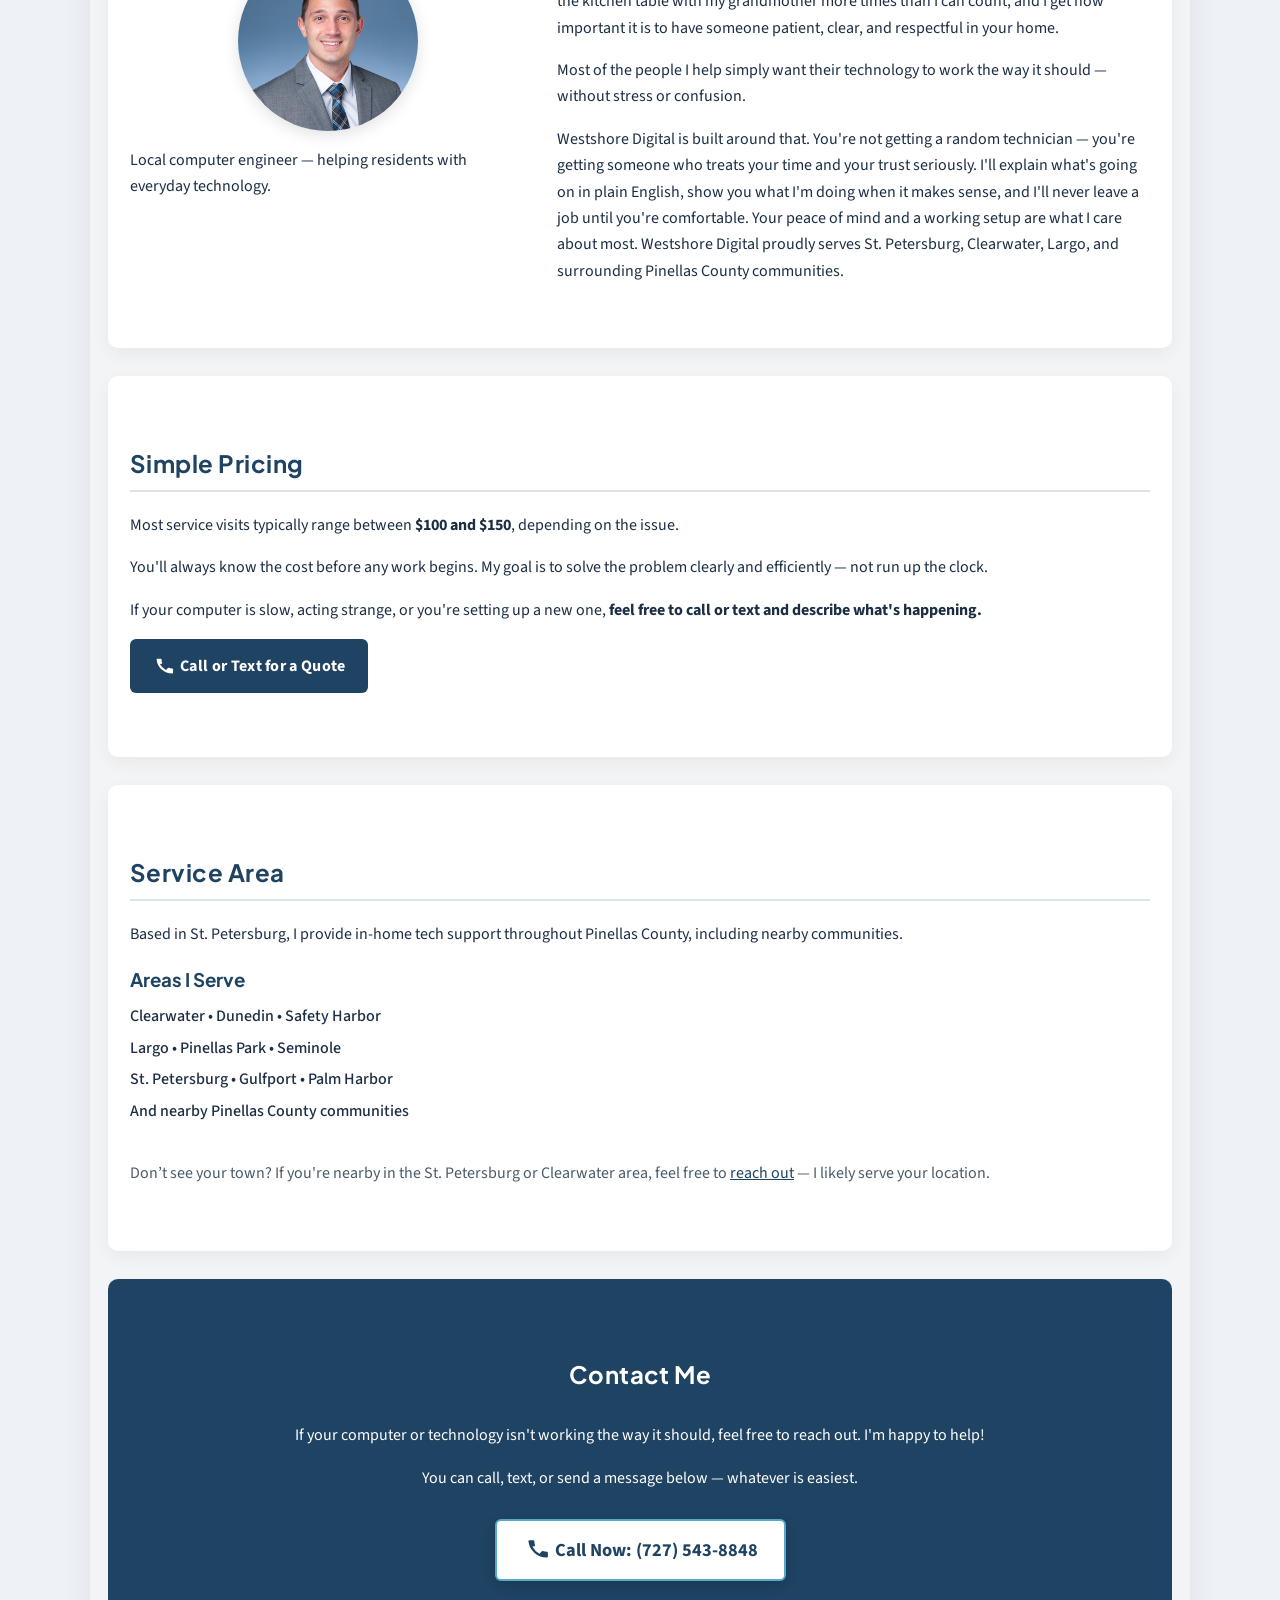
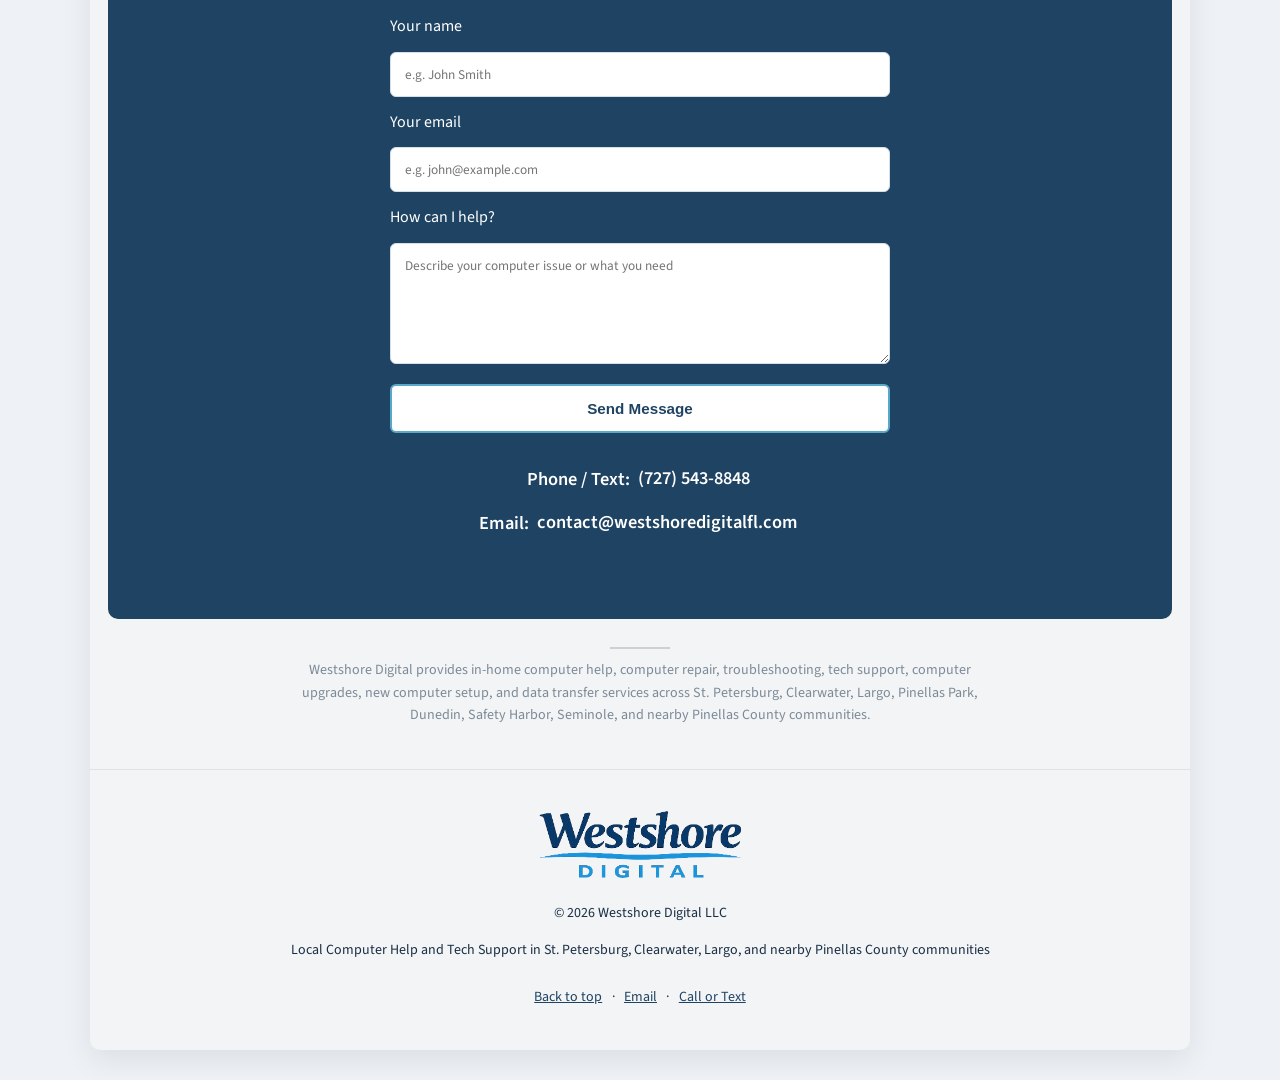
==== commit 9977e051: "Update index.html" ====
--- a/index.html
+++ b/index.html
@@ -229,7 +229,7 @@
               </p>
               <ul>
                 <li>
-                  Speed up your computer (including SSD upgrades when needed)
+                  Speed up your computer
                 </li>
                 <li>System cleanup and optimization</li>
                 <li>Startup performance improvements</li>
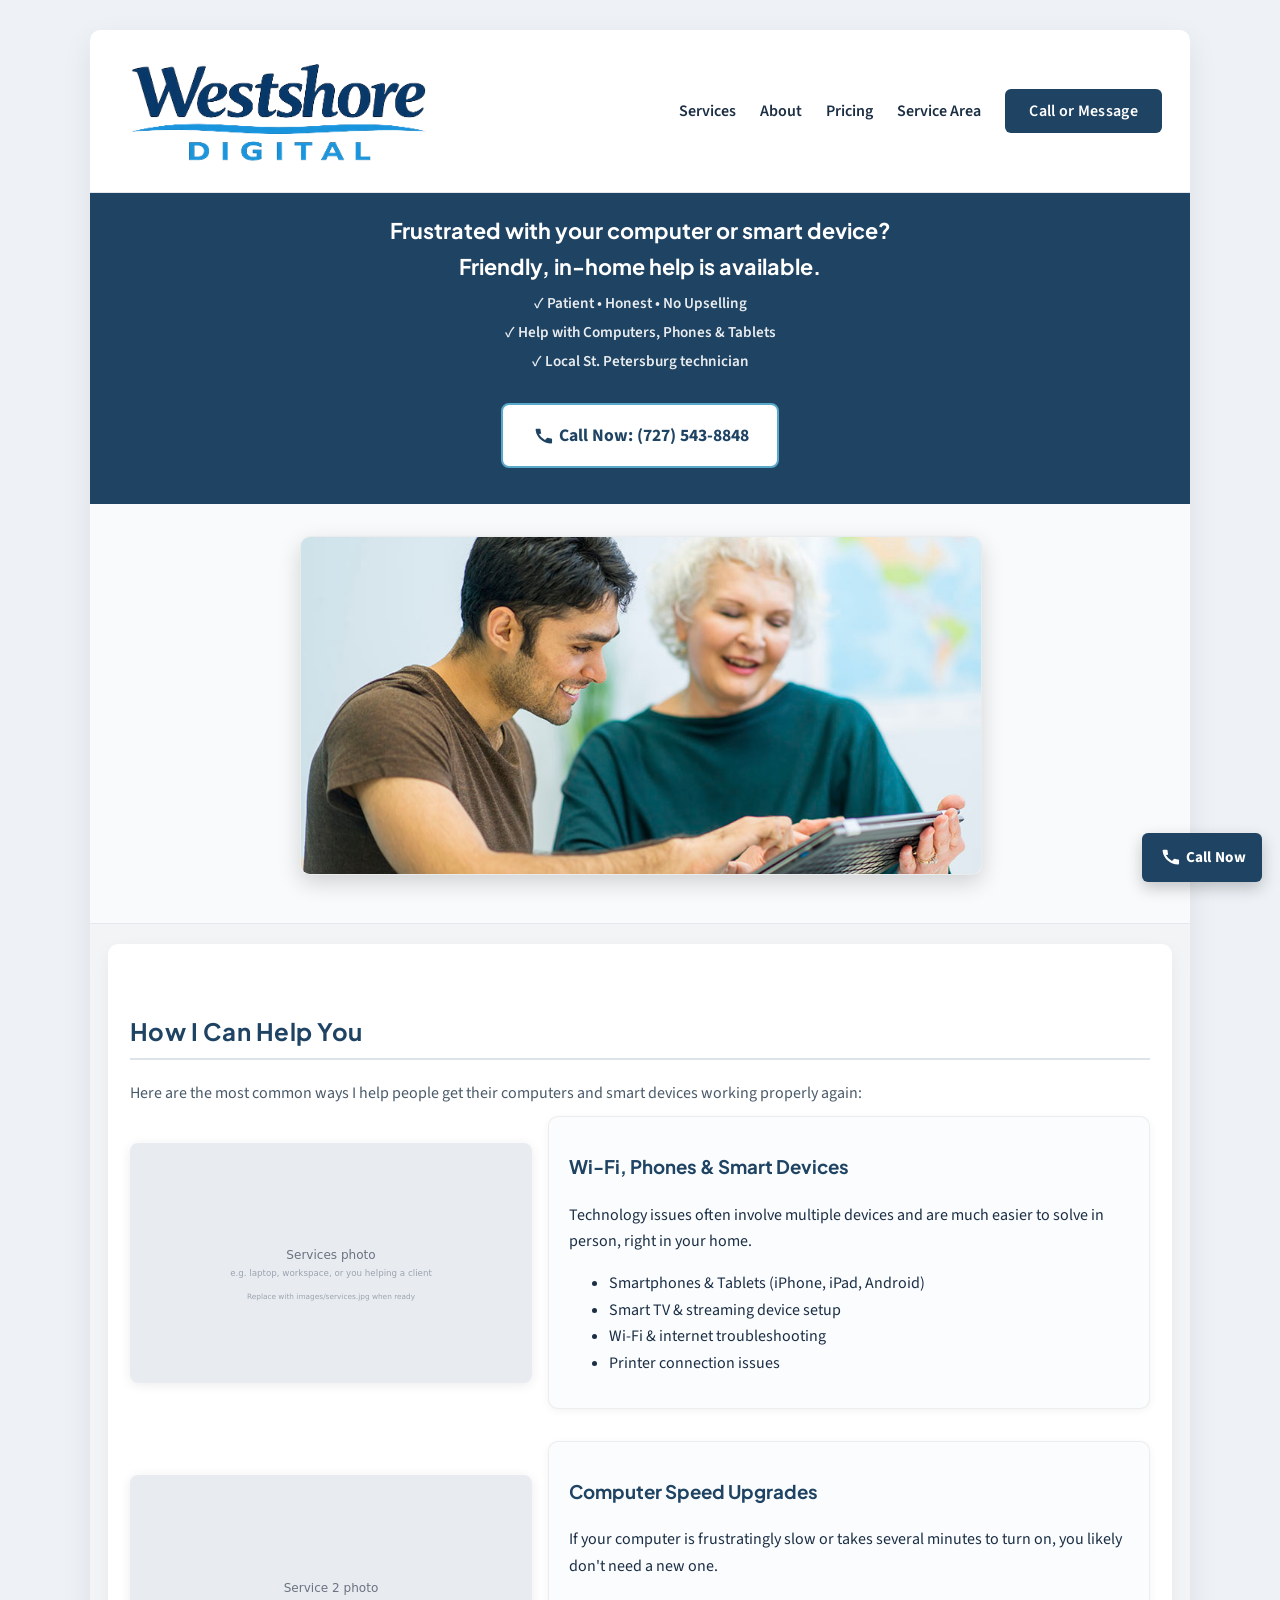
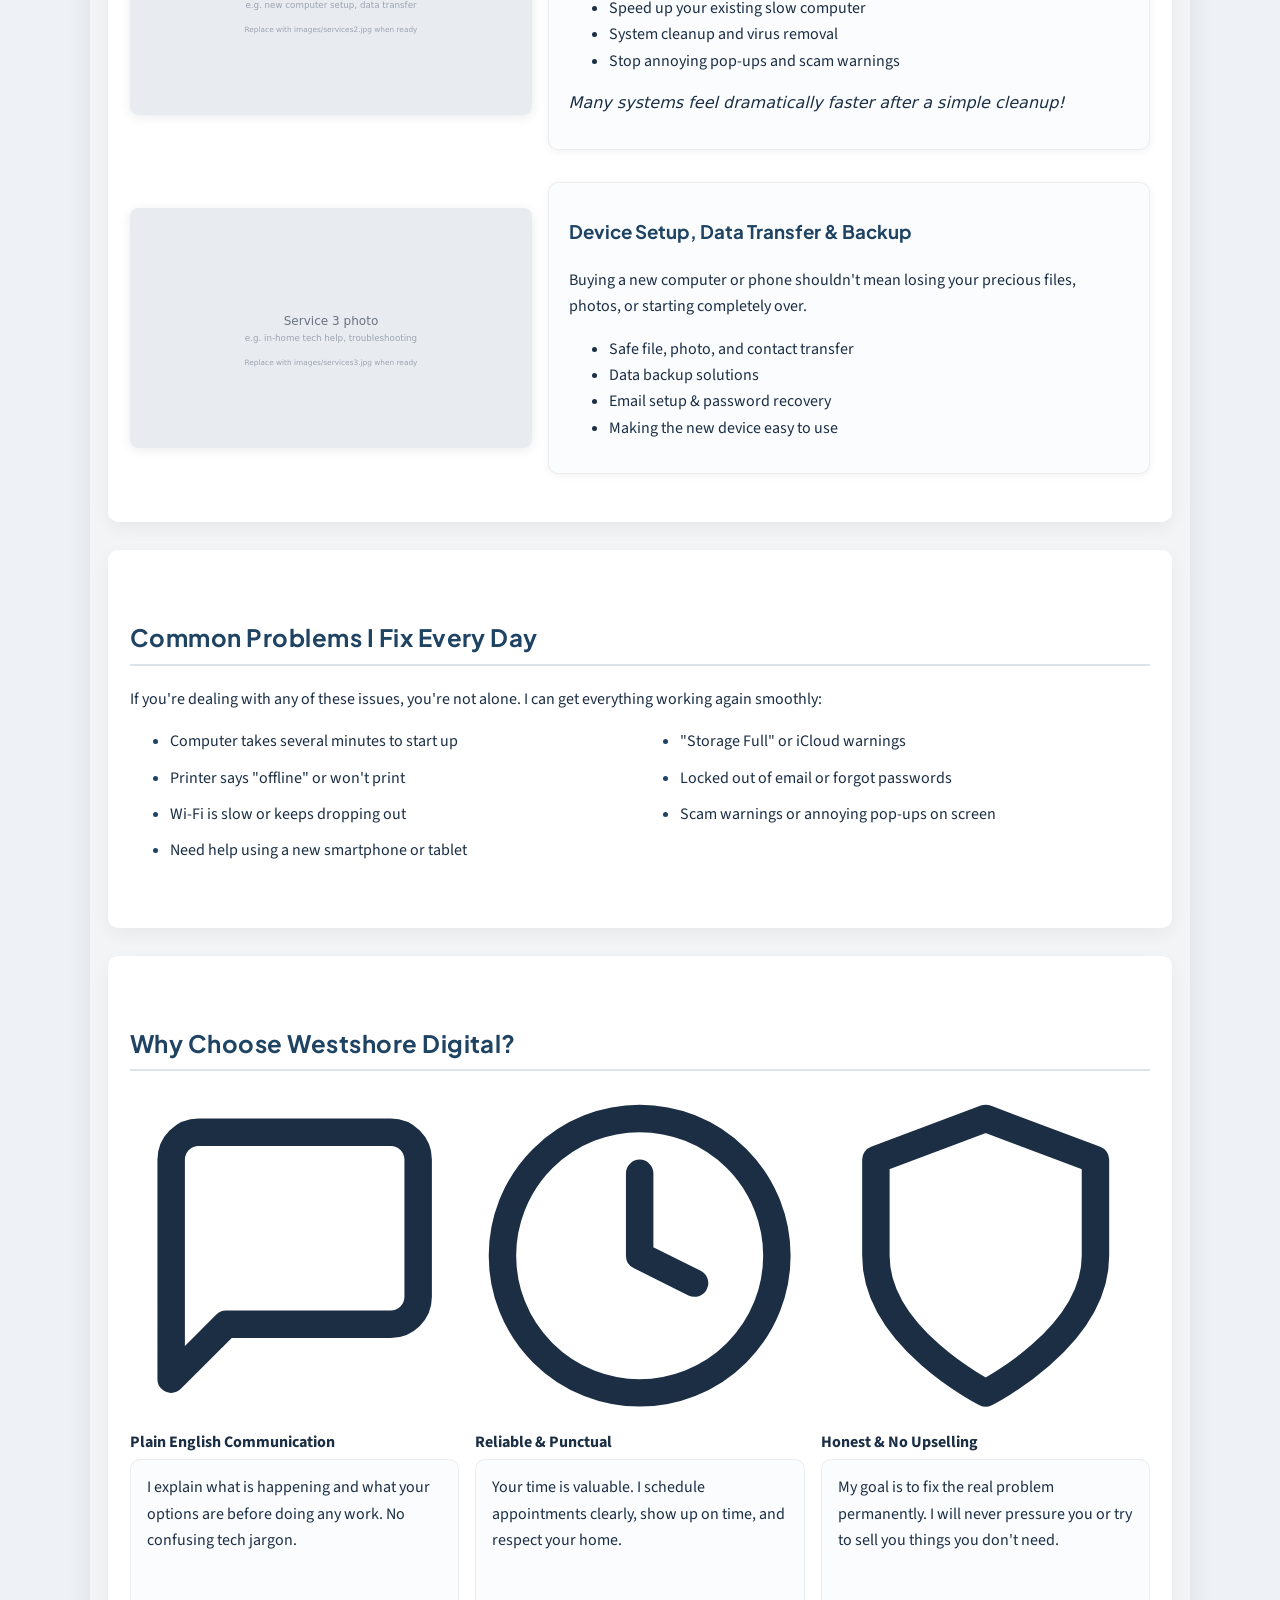
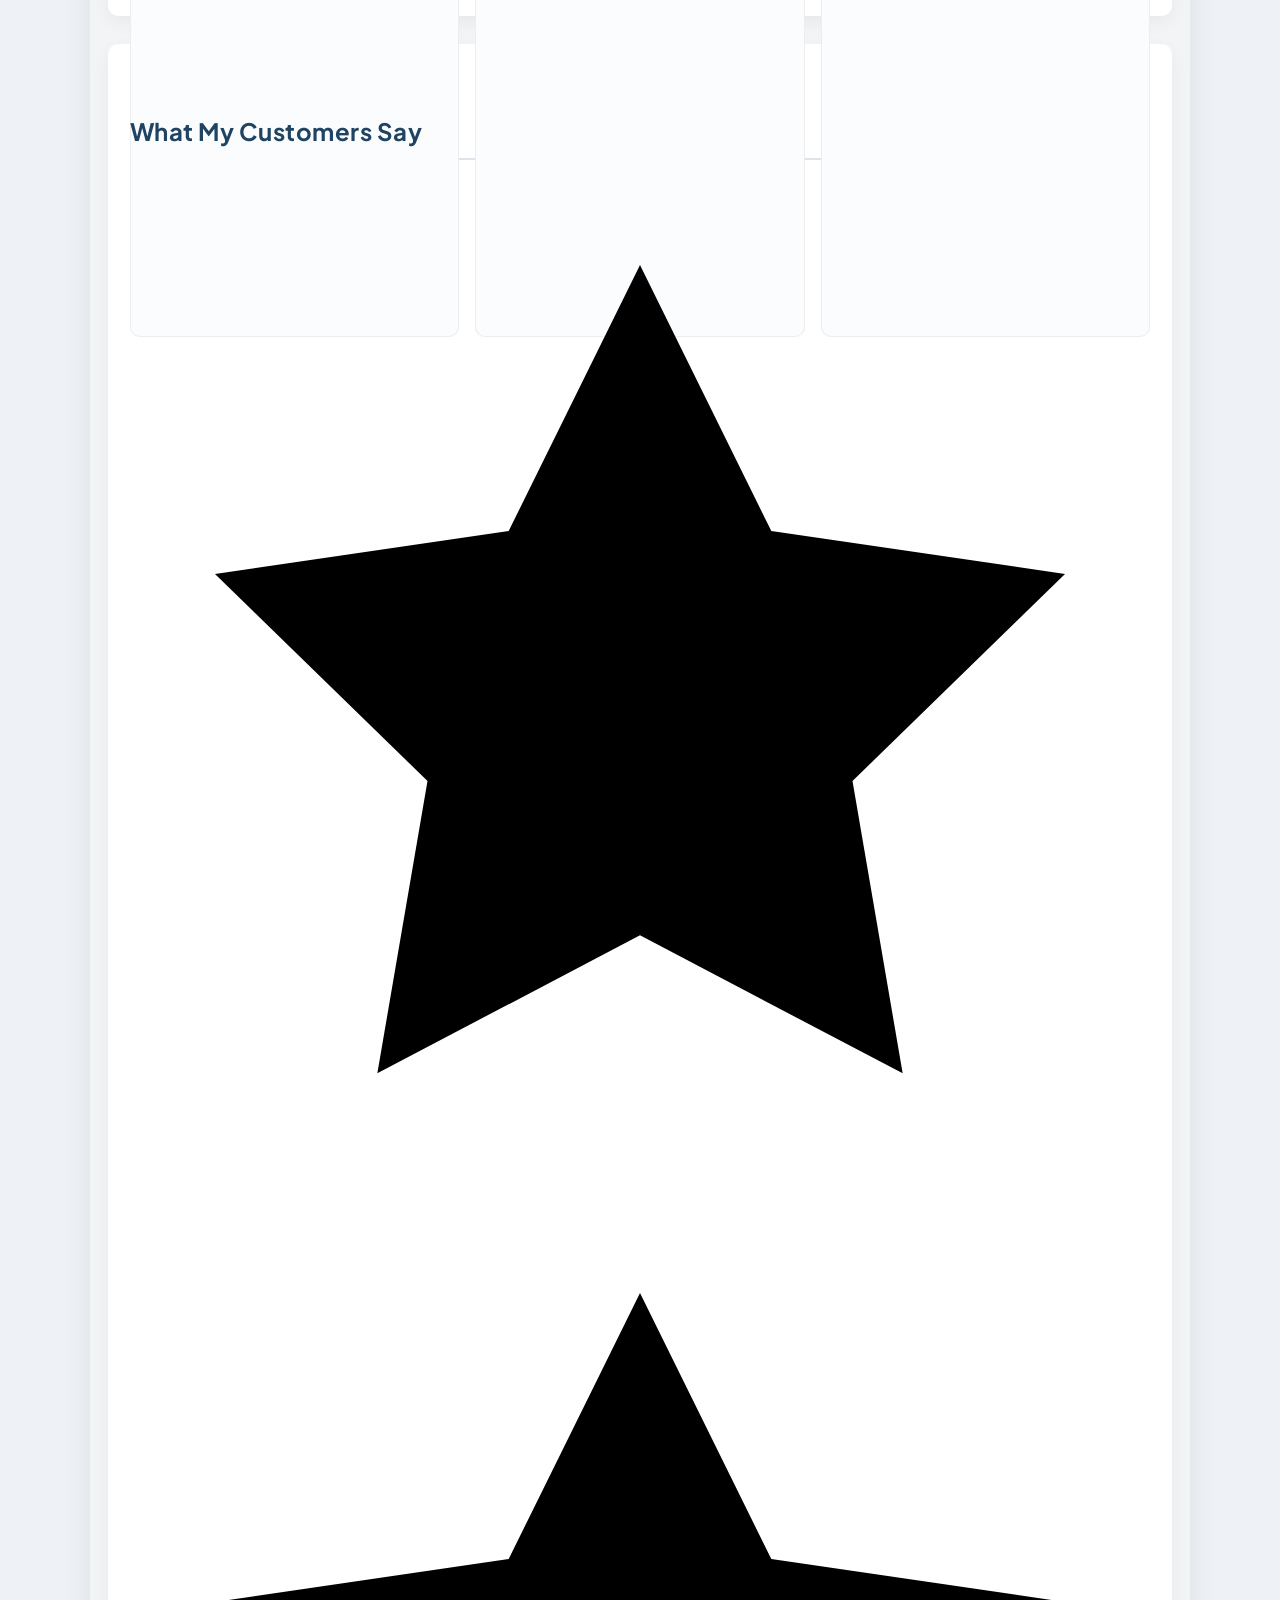
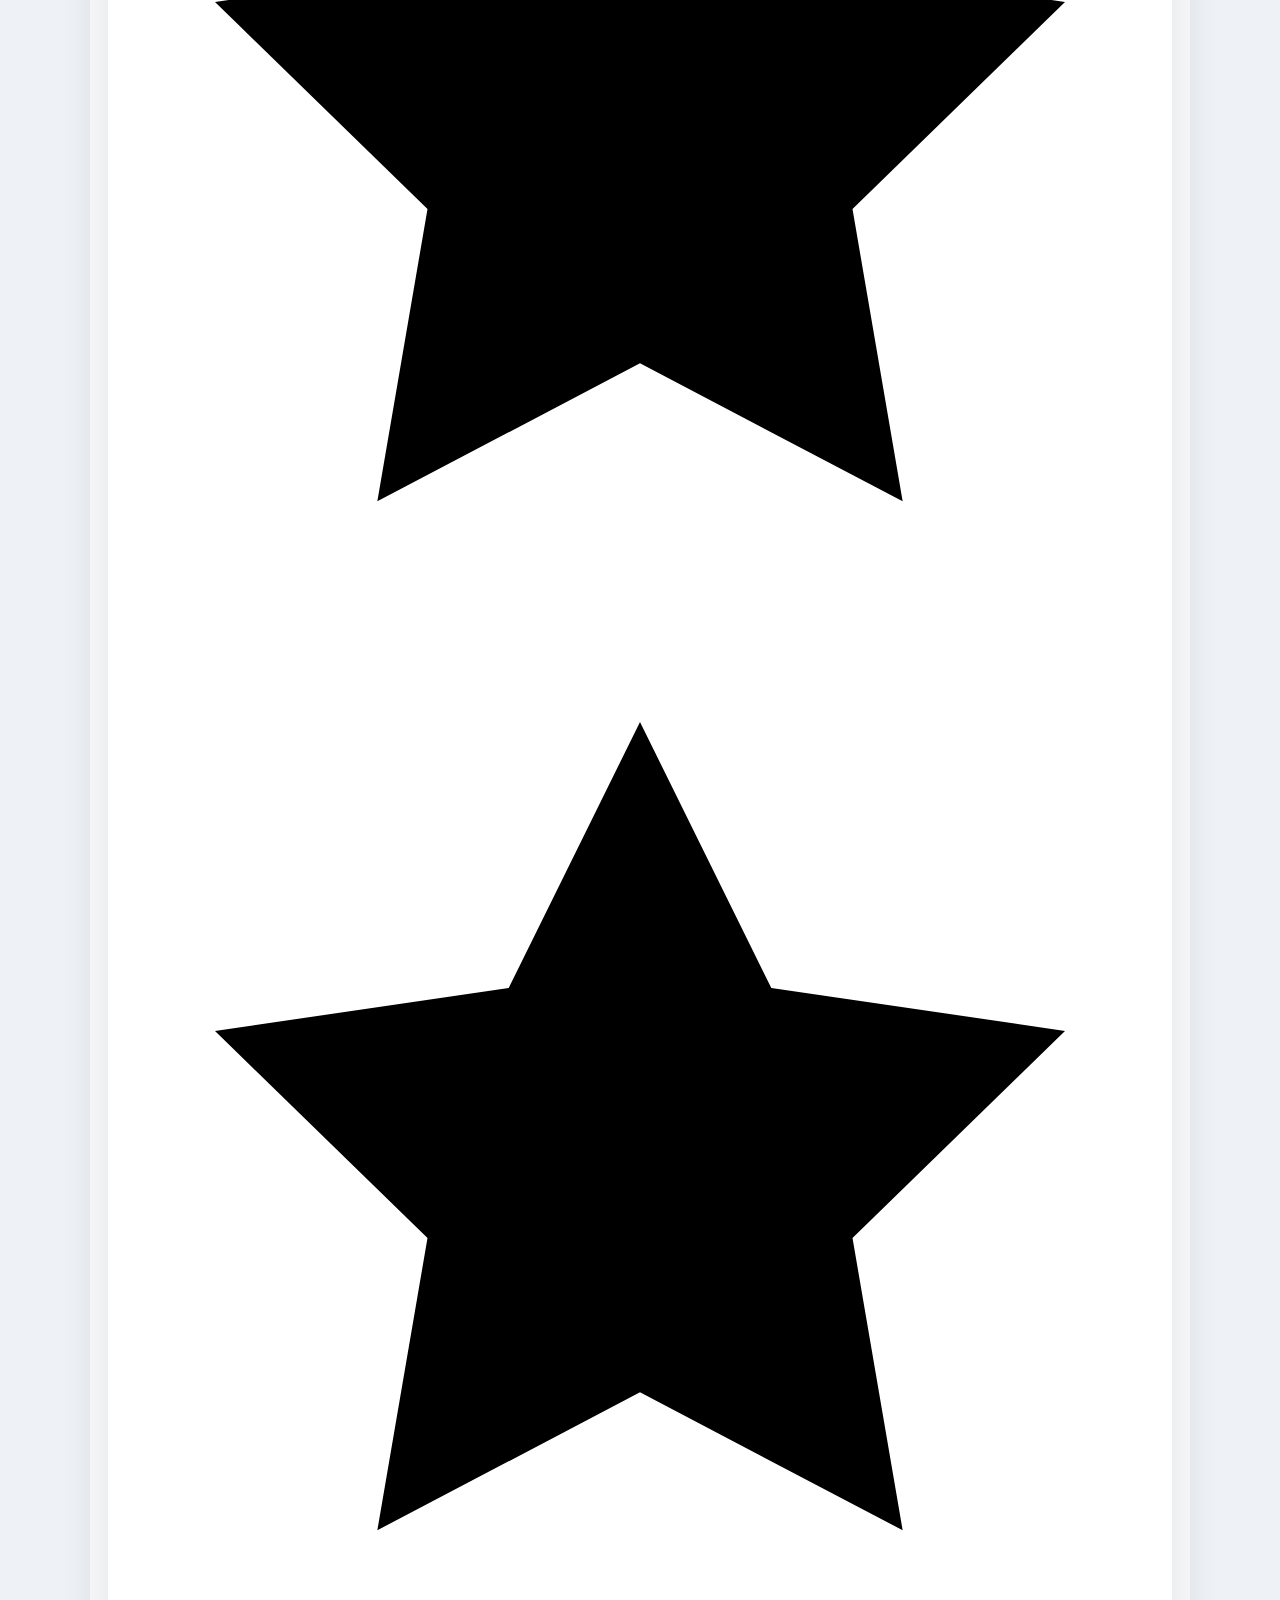
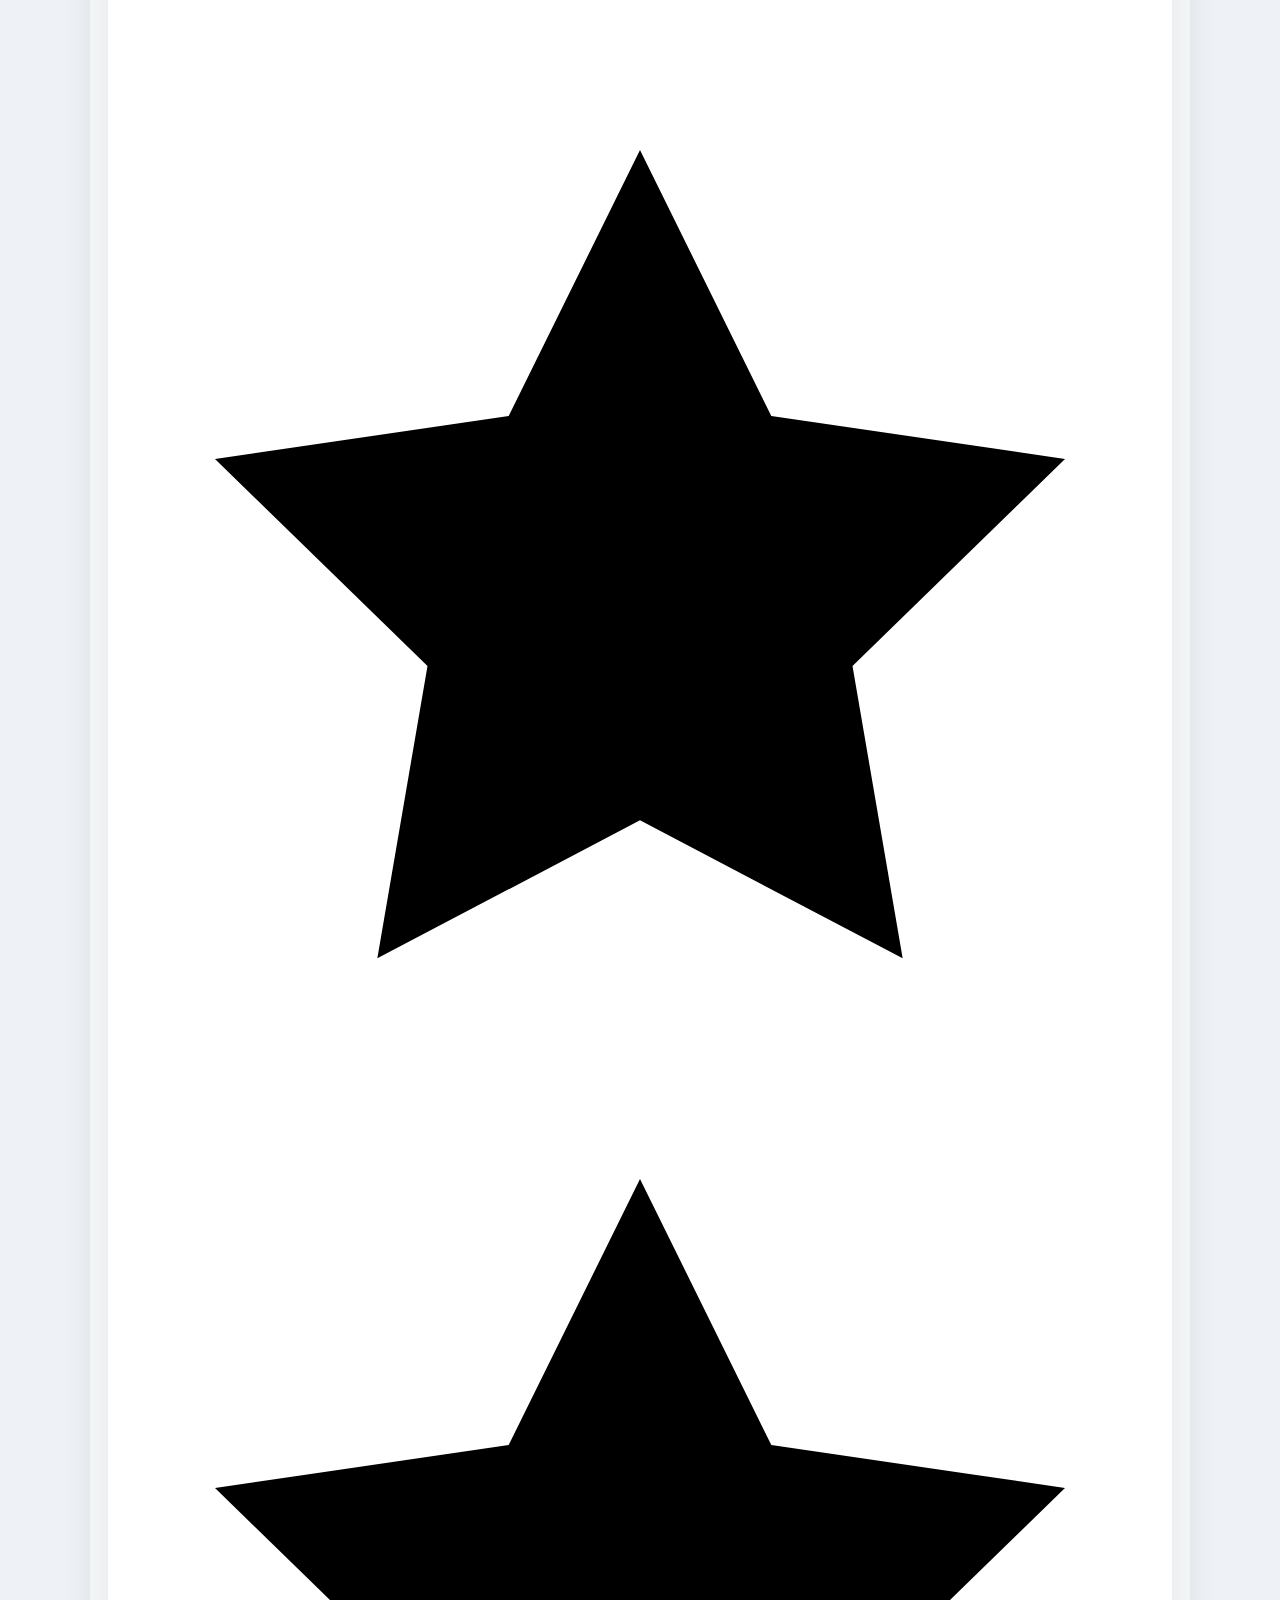
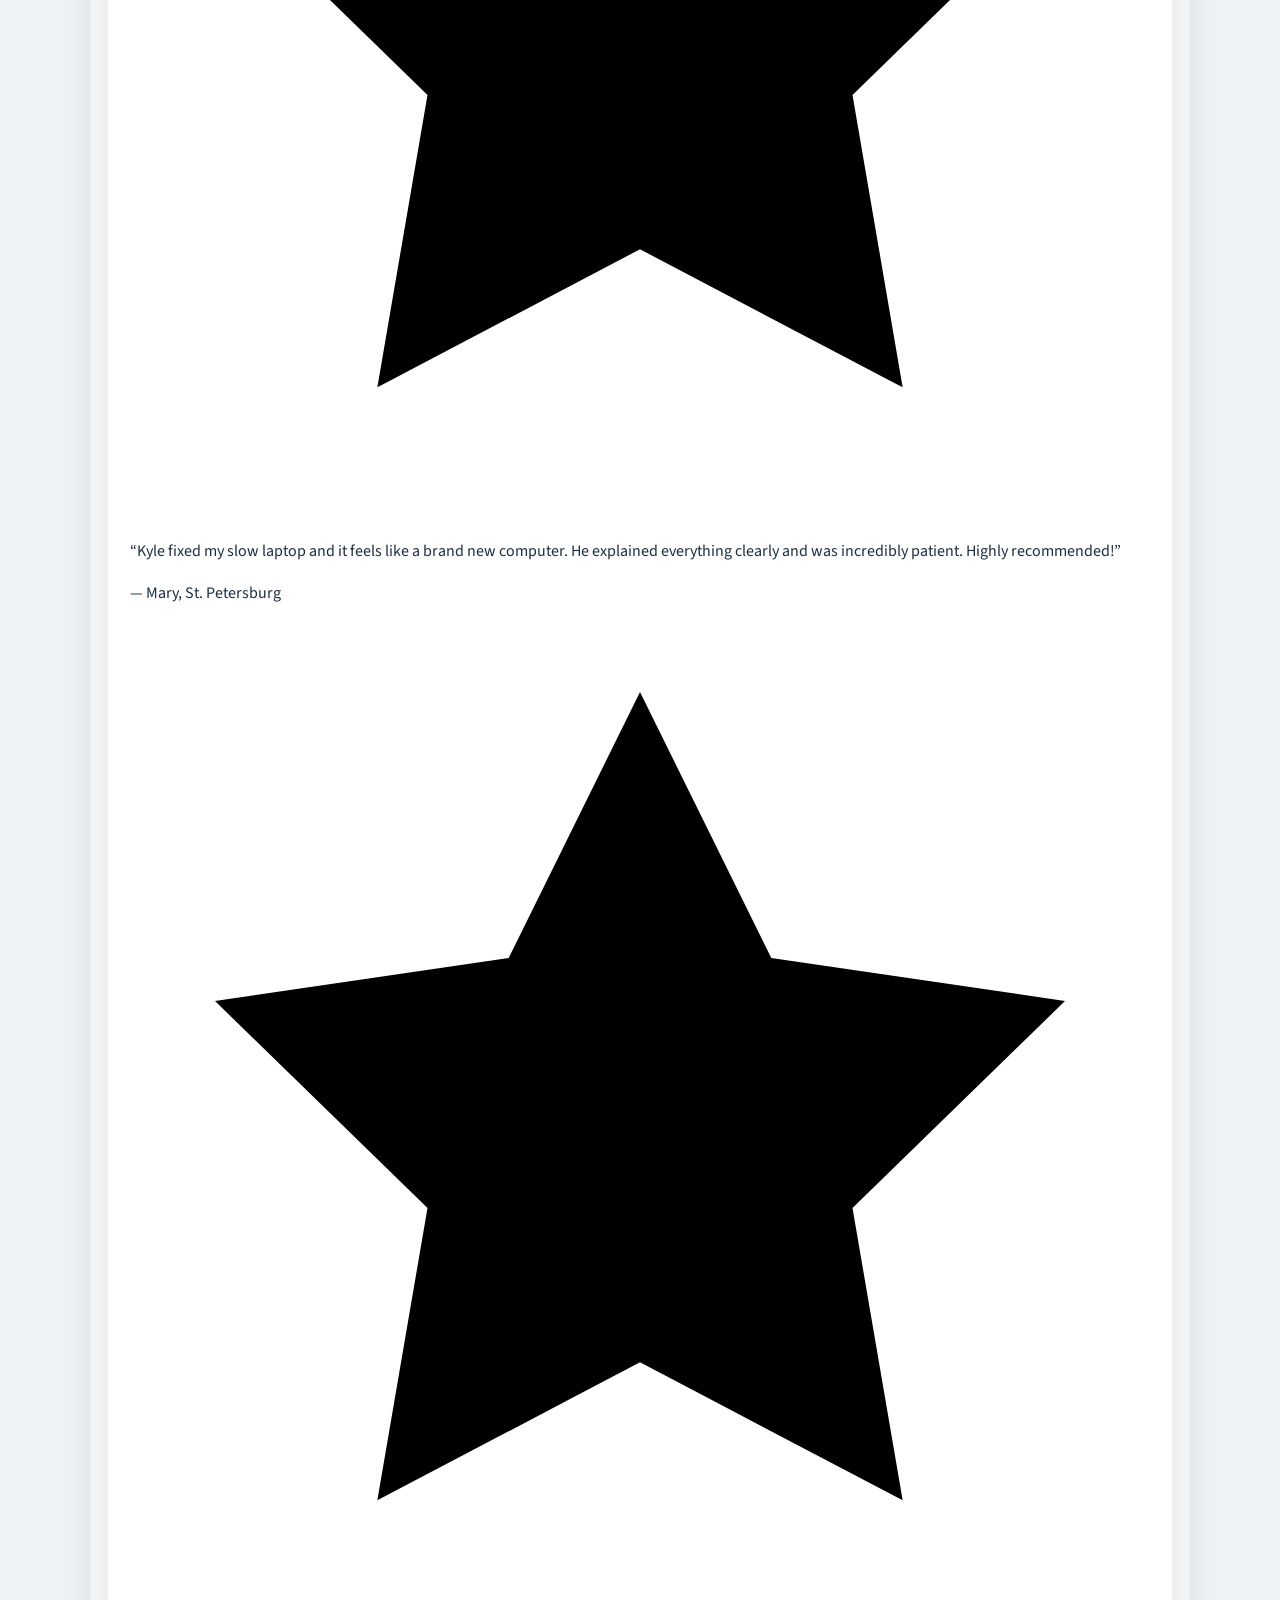
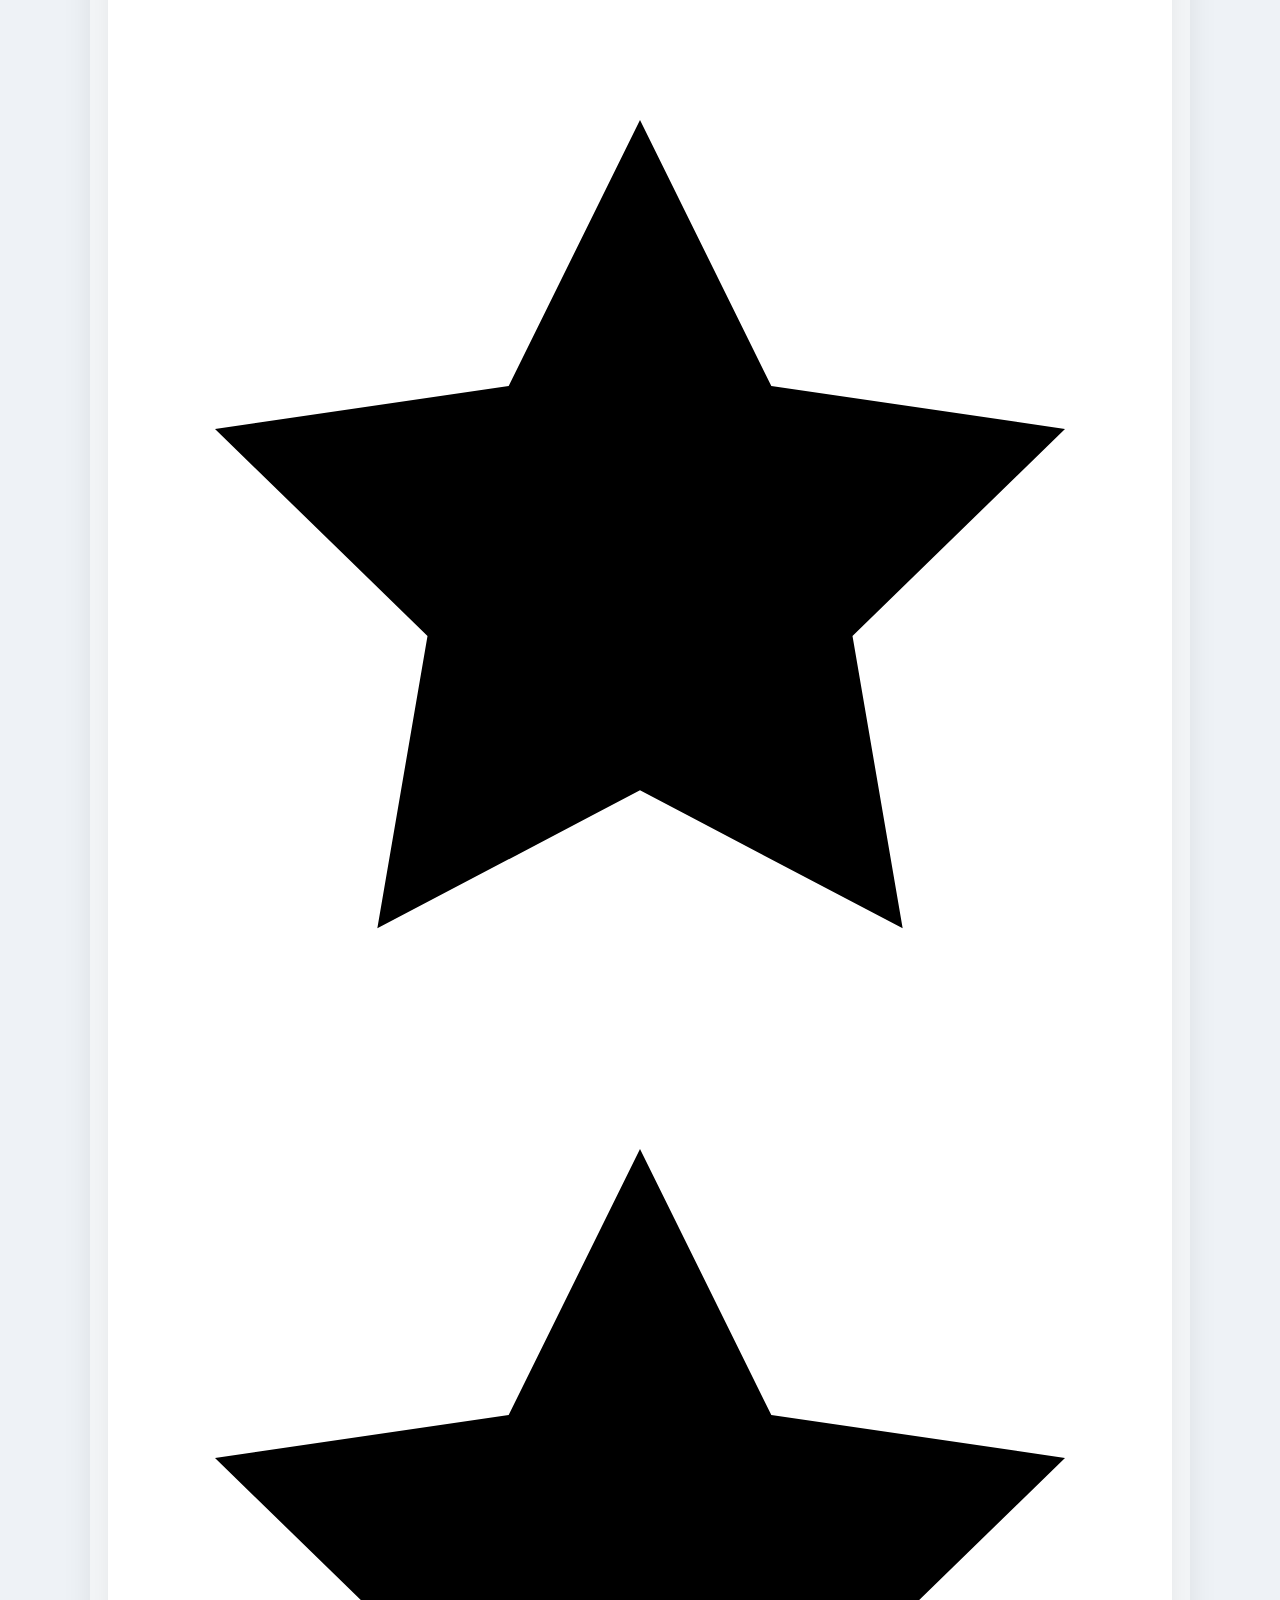
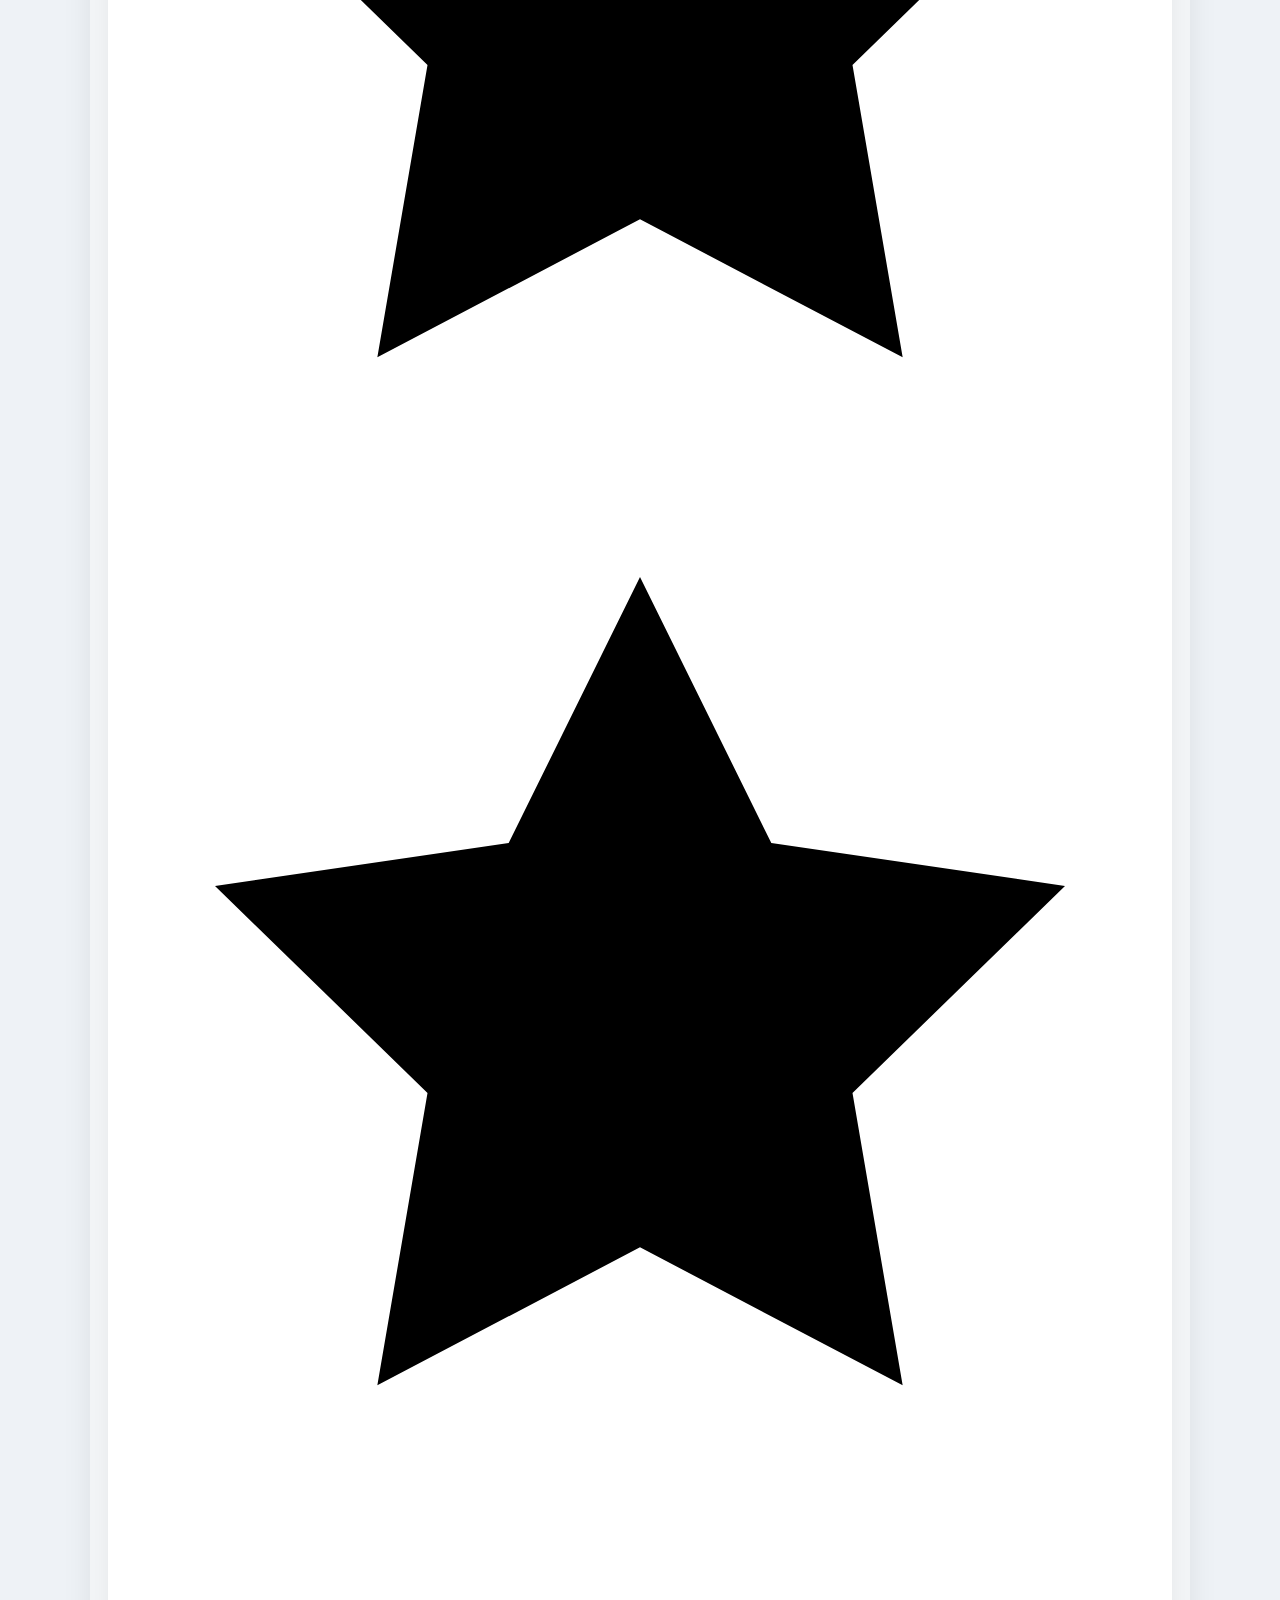
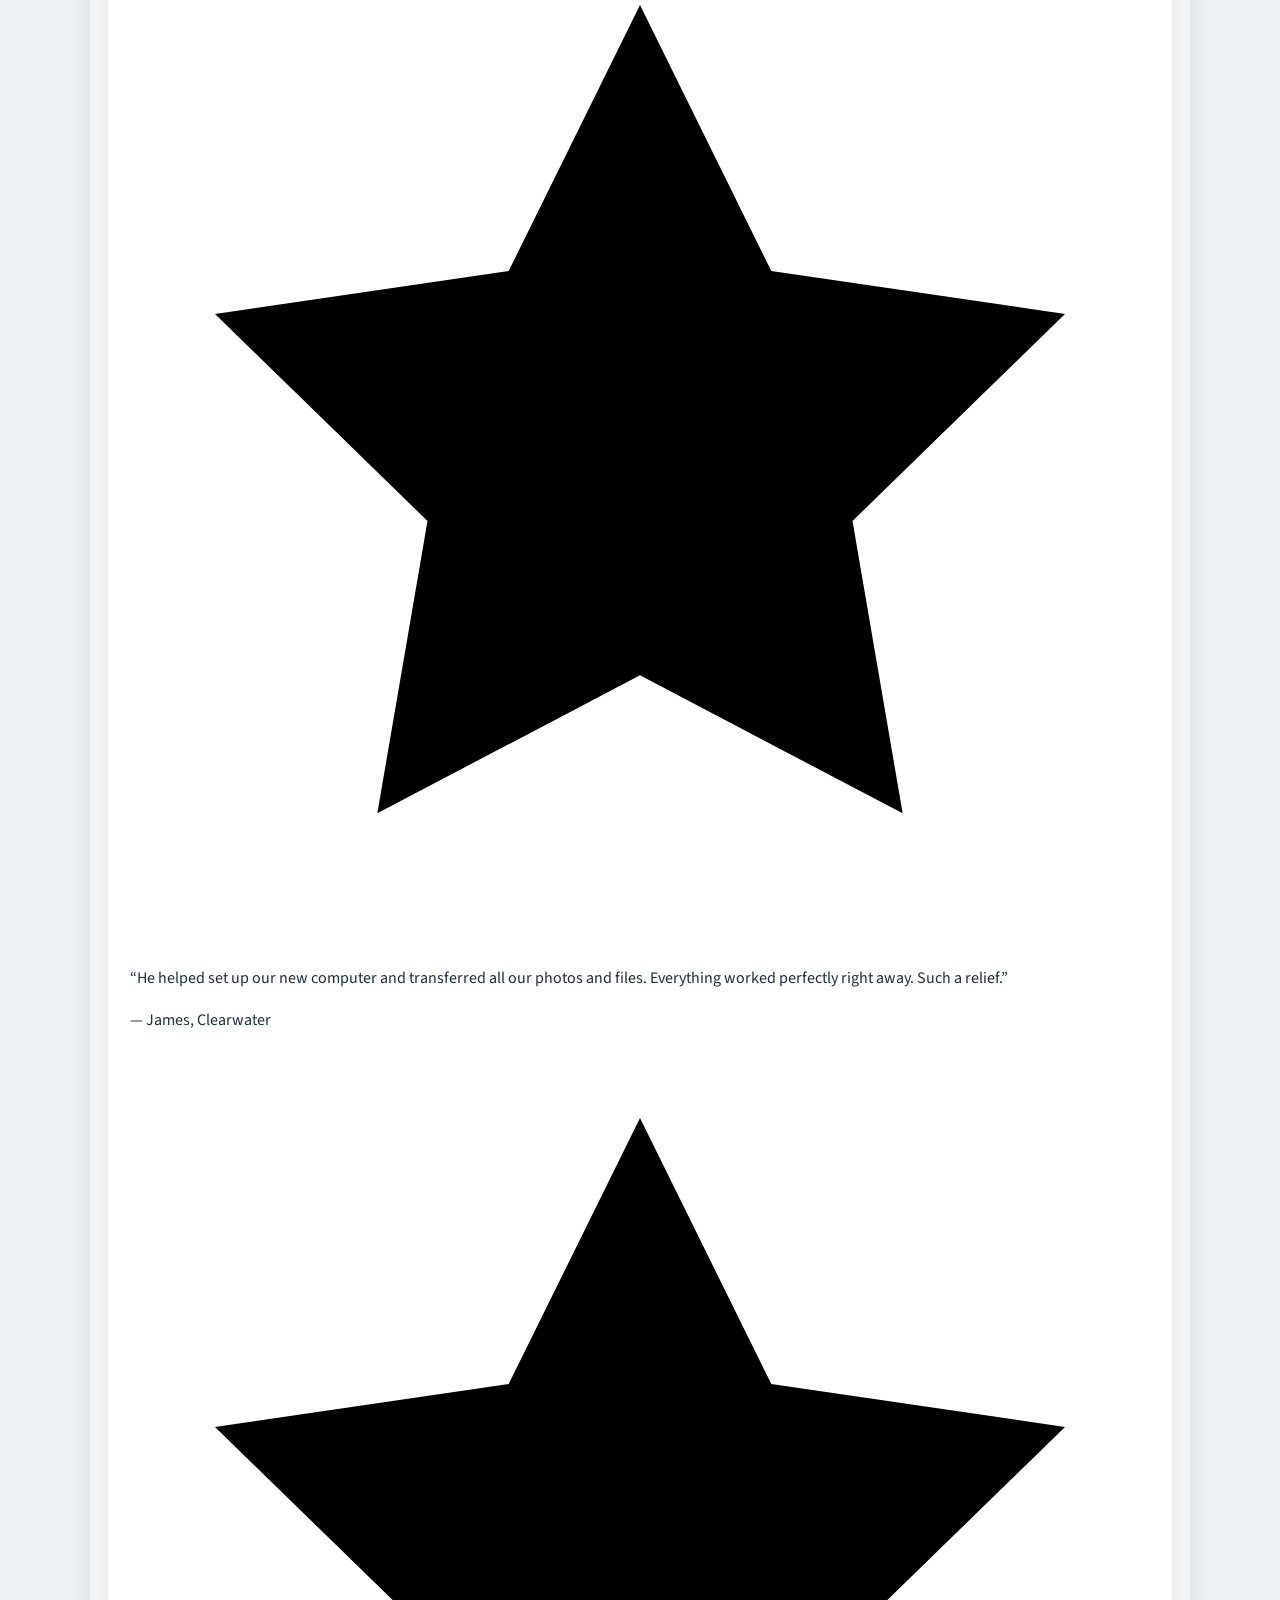
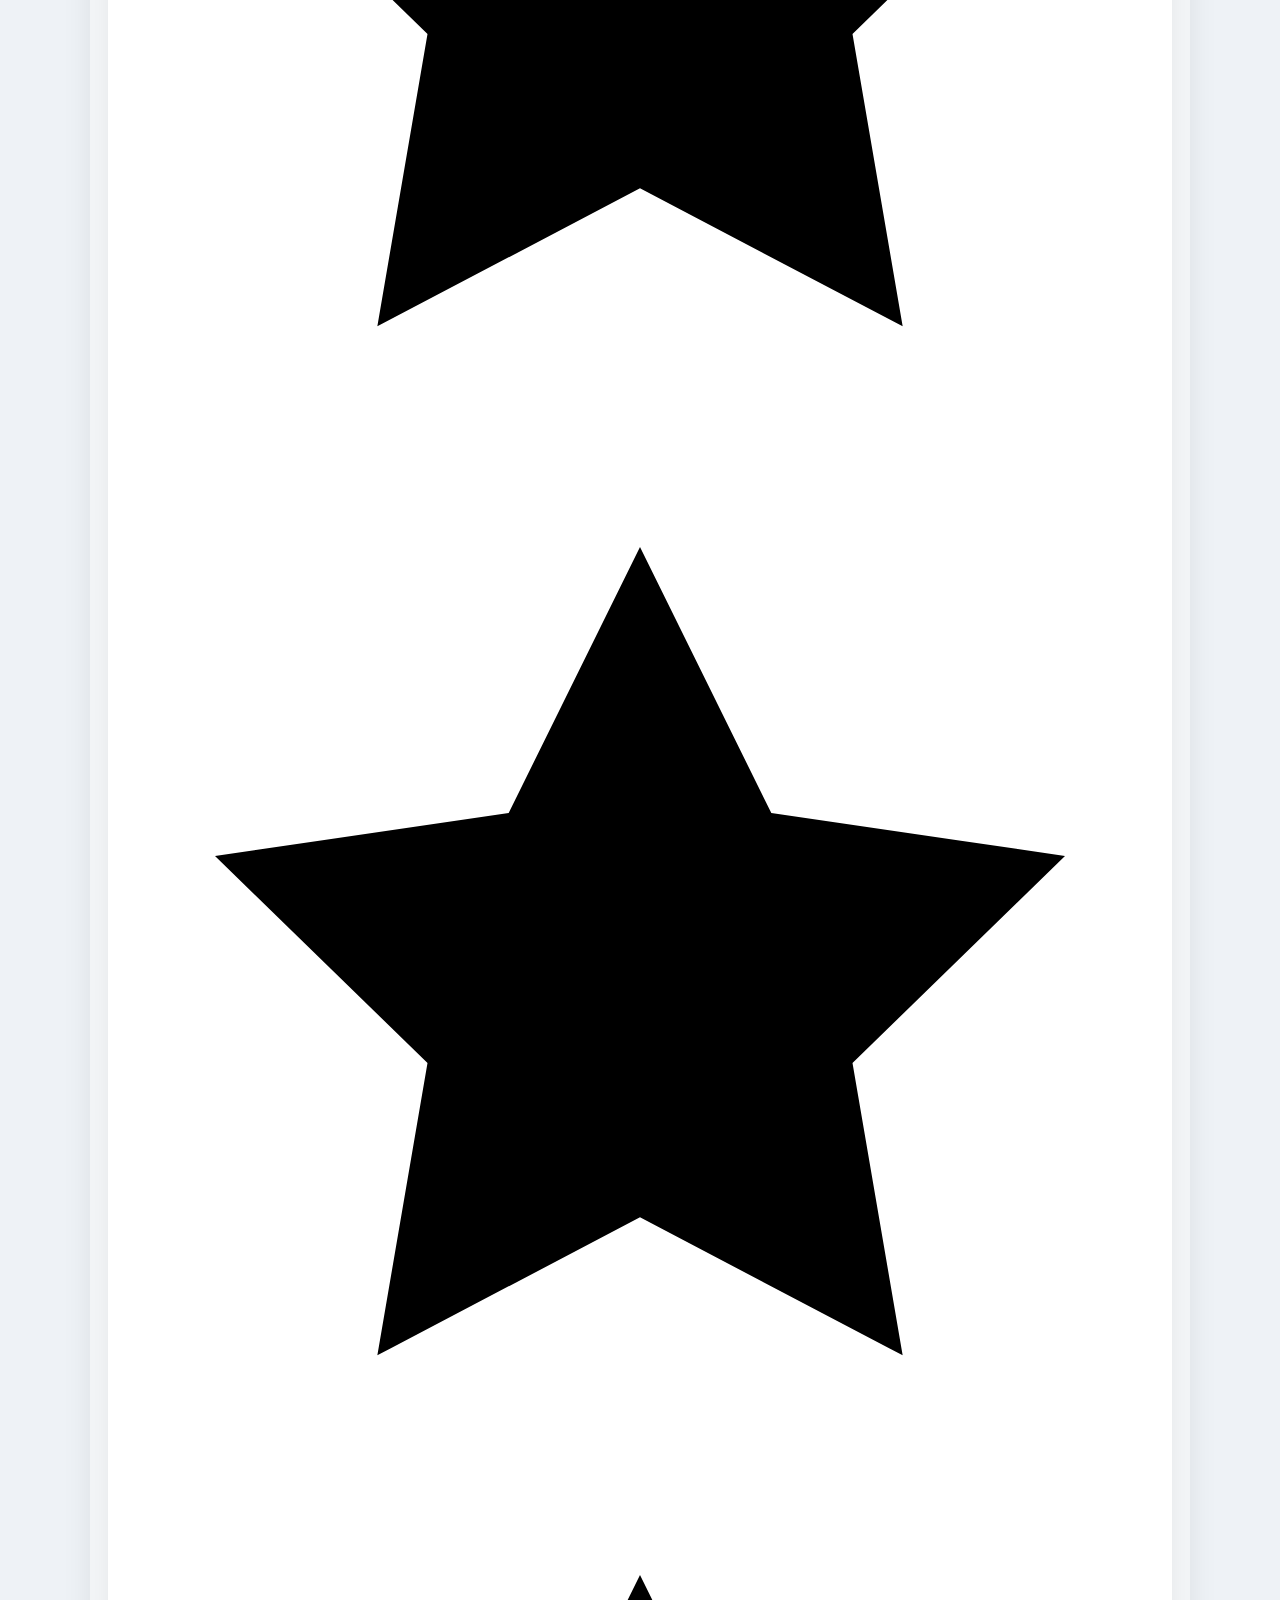
==== commit ecb0b369: "Update index.html" ====
--- a/index.html
+++ b/index.html
@@ -4,20 +4,16 @@
     <meta charset="UTF-8" />
     <meta name="viewport" content="width=device-width, initial-scale=1.0" />
 
-    <title>Westshore Digital | Computer Help & Tech Support — St. Petersburg & Clearwater Area</title>
+    <title>Westshore Digital | Computer, Phone & Tablet Help — St. Petersburg</title>
 
     <meta
       name="description"
-      content="Local in-home computer help — St. Petersburg, Clearwater, Largo, and nearby Pinellas County areas."
+      content="Local in-home tech help for computers, smartphones, tablets, and Wi-Fi. Serving St. Petersburg, Clearwater, Largo, and nearby areas. Patient, honest, no upselling."
     />
 
     <link rel="stylesheet" href="style.css" />
 
-    <link
-      rel="icon"
-      href="images/wd-logos/logo.png"
-      type="image/png"
-    />
+    <link rel="icon" href="images/wd-logos/logo.png" type="image/png" />
 
     <link rel="preconnect" href="https://fonts.googleapis.com" />
     <link rel="preconnect" href="https://fonts.gstatic.com" crossorigin />
@@ -52,59 +48,22 @@
           "Gulfport",
           "Palm Harbor"
         ],
-        "description": "Local in-home computer help, tech support, troubleshooting, computer upgrades, and new computer setup in St. Petersburg, Clearwater, Largo, and surrounding Pinellas County communities.",
-        "priceRange": "$75 - $150",
-        "aggregateRating": {
-          "@type": "AggregateRating",
-          "ratingValue": "0",
-          "reviewCount": "0",
-          "bestRating": "5"
-        },
-        "review": [
-          {
-            "@type": "Review",
-            "author": { "@type": "Person", "name": "Glenna" },
-            "reviewRating": { "@type": "Rating", "ratingValue": "5", "bestRating": "5" },
-            "reviewBody": "Kyle fixed my slow laptop and it feels like a brand new computer. He explained everything clearly and was incredibly patient."
-          }
-        ]
+        "description": "Local in-home computer help, smart device setup, Wi-Fi troubleshooting, and tech support in Pinellas County.",
+        "priceRange": "$75 - $150"
       }
     </script>
   </head>
 
   <body id="top">
     <a href="#main" class="skip-link">Skip to main content</a>
+    
     <div class="container">
-      <div class="header-bar">
+      <header class="header-bar">
         <h1 class="brand-header">
           <a href="#">
-            <!-- <span class="header-logo">
-              <img
-                src="images/wd-logos/westshore_digital_logo.png"
-                width="136"
-                height="120"
-              />
+            <span class="header-wordmark">
+              <img src="images/wd-logos/westshore_digital_wordmark.png" alt="Westshore Digital" />
             </span>
-            <span class="header-wordmark">
-              <img
-                src="images/wd-logos/westshore_digital_wordmark.png"
-                width="302"
-                height="120"
-              />
-            </span> -->
-            <span class="header-logo">
-                <!-- <img
-                  src="images/wd-logos/westshore_digital_logo.png"
-                /> -->
-              <img
-                  src="images/wd-logos/logo.png"
-                />
-              </span>
-              <span class="header-wordmark">
-                <img
-                  src="images/wd-logos/westshore_digital_wordmark.png"
-                />
-              </span>
           </a>
         </h1>
 
@@ -117,463 +76,342 @@
           aria-label="Toggle menu"
         >
           <span class="menu-toggle-icon menu-toggle-hamburger" aria-hidden="true">
-            <svg xmlns="http://www.w3.org/2000/svg" width="24" height="24" viewBox="0 0 24 24" fill="none" stroke="currentColor" stroke-width="2" stroke-linecap="round">
+            <svg xmlns="http://www.w3.org/2000/svg" width="28" height="28" viewBox="0 0 24 24" fill="none" stroke="currentColor" stroke-width="2" stroke-linecap="round">
               <line x1="3" y1="6" x2="21" y2="6"/>
               <line x1="3" y1="12" x2="21" y2="12"/>
               <line x1="3" y1="18" x2="21" y2="18"/>
             </svg>
           </span>
           <span class="menu-toggle-icon menu-toggle-close" aria-hidden="true">
-            <svg xmlns="http://www.w3.org/2000/svg" width="24" height="24" viewBox="0 0 24 24" fill="none" stroke="currentColor" stroke-width="2" stroke-linecap="round">
+            <svg xmlns="http://www.w3.org/2000/svg" width="28" height="28" viewBox="0 0 24 24" fill="none" stroke="currentColor" stroke-width="2" stroke-linecap="round">
               <line x1="18" y1="6" x2="6" y2="18"/>
               <line x1="6" y1="6" x2="18" y2="18"/>
             </svg>
           </span>
         </button>
+        
         <nav class="header-nav" id="nav-menu">
           <a href="#services">Services</a>
           <a href="#about">About</a>
           <a href="#pricing">Pricing</a>
           <a href="#service-area">Service Area</a>
-          <a href="#contact" class="header-cta-btn">Contact Me</a>
+          <a href="#contact" class="header-cta-btn">Call or Message</a>
         </nav>
-      </div>
+      </header>
+
       <div class="hero-section">
         <div class="headline-band">
           <div class="headline-band-inner">
             <p class="headline-band-text">
-              Local in-home computer help you can trust — serving St. Petersburg, Clearwater, and nearby areas.
+              Frustrated with your computer or smart device?<br>Friendly, in-home help is available.
             </p>
             <ul class="hero-trust" aria-label="Why choose us">
+              <li>✓ Patient • Honest • No Upselling</li>
+              <li>✓ Help with Computers, Phones & Tablets</li>
               <li>✓ Local St. Petersburg technician</li>
-              <li>✓ Same-day or next-day service available</li>
-              <li>✓ Friendly, patient, in-home tech help</li>
             </ul>
             <p class="headline-band-cta">
               <a href="tel:+17275438848" class="hero-call-btn">
-                <svg
-                  class="phone-icon"
-                  xmlns="http://www.w3.org/2000/svg"
-                  width="22"
-                  height="22"
-                  viewBox="0 2 20 24"
-                  fill="currentColor">
-                  <path
-                    d="M6.62 10.79a15.91 15.91 0 006.59 6.59l2.2-2.2a1 1 0 011-.24 11.36 11.36 0 003.56.57 1 1 0 011 1V20a1 1 0 01-1 1A17 17 0 013 6a1 1 0 011-1h3.49a1 1 0 011 1 11.36 11.36 0 00.57 3.56 1 1 0 01-.24 1z"
-                  />
+                <svg class="phone-icon" xmlns="http://www.w3.org/2000/svg" width="22" height="22" viewBox="0 2 20 24" fill="currentColor">
+                  <path d="M6.62 10.79a15.91 15.91 0 006.59 6.59l2.2-2.2a1 1 0 011-.24 11.36 11.36 0 003.56.57 1 1 0 011 1V20a1 1 0 01-1 1A17 17 0 013 6a1 1 0 011-1h3.49a1 1 0 011 1 11.36 11.36 0 00.57 3.56 1 1 0 01-.24 1z"/>
                 </svg>Call Now: (727) 543-8848
               </a>
             </p>
           </div>
         </div>
         <div class="hero-img">
-          <!-- <img
-          src="images/hero.svg"
-          alt="Westshore Digital — local computer help and tech support in your home or office."
-          width="900"
-          height="400"
-        /> -->
           <img
             src="images/wowwie.jpg"
-            alt="Westshore Digital — local computer help and tech support in your home or office."
-            width="900"
+            alt="Kyle helping a customer with their tablet and computer at the kitchen table."
           />
         </div>
       </div>
 
       <main id="main">
-        <section id="services">
-          <h2>Services</h2>
-          <div class="services">
+        <section id="services" class="bg-white">
+          <div class="section-inner">
+            <h2>How I Can Help You</h2>
             <p class="section-intro">
-              Here are the most common ways I help people get their computers
-              and devices working again:
+              Here are the most common ways I help people get their computers and smart devices working properly again:
             </p>
-            <div class="service-item">
-              <div class="service-img">
-                <img
-                  src="images/services.svg"
-                  alt="In-home tech help — WiFi, printer, device setup and troubleshooting."
-                  width="600"
-                  height="400"
-                />
-              </div>
-              <div class="service">
-                <h3>In-Home Tech Help</h3>
-                <p>
-                  Technology issues often involve multiple devices and are
-                  easier to solve in person.
-                </p>
-                <ul>
-                  <li>WiFi troubleshooting</li>
-                  <li>Printer issues</li>
-                  <li>Device setup</li>
-                  <li>General troubleshooting</li>
-                </ul>
-              </div>
-            </div>
-          <div class="service-item">
-            <div class="service-img">
-              <img
-                src="images/services2.svg"
-                alt="Computer performance upgrades — speed up your computer, SSD upgrades, system cleanup."
-                width="600"
-                height="400"
-              />
-            </div>
-            <div class="service">
-              <h3>Computer Performance Upgrades</h3>
+            
+            <div class="services">
+              <div class="service-item">
+                <div class="service-img">
+                  <img src="images/services.svg" alt="In-home tech help for phones and tablets" loading="lazy" />
+                </div>
+                <div class="service">
+                  <h3>Wi-Fi, Phones & Smart Devices</h3>
+                  <p>Technology issues often involve multiple devices and are much easier to solve in person, right in your home.</p>
+                  <ul class="checkmark-list">
+                    <li>Smartphones & Tablets (iPhone, iPad, Android)</li>
+                    <li>Smart TV & streaming device setup</li>
+                    <li>Wi-Fi & internet troubleshooting</li>
+                    <li>Printer connection issues</li>
+                  </ul>
+                </div>
+              </div>
+
+              <div class="service-item">
+                <div class="service-img">
+                  <img src="images/services2.svg" alt="Computer performance upgrades" loading="lazy" />
+                </div>
+                <div class="service">
+                  <h3>Computer Speed Upgrades</h3>
+                  <p>If your computer is frustratingly slow or takes several minutes to turn on, you likely don't need a new one.</p>
+                  <ul class="checkmark-list">
+                    <li>Speed up your existing slow computer</li>
+                    <li>System cleanup and virus removal</li>
+                    <li>Stop annoying pop-ups and scam warnings</li>
+                  </ul>
+                  <p><em>Many systems feel dramatically faster after a simple cleanup!</em></p>
+                </div>
+              </div>
+
+              <div class="service-item">
+                <div class="service-img">
+                  <img src="images/services3.svg" alt="New computer setup and data transfer" loading="lazy" />
+                </div>
+                <div class="service">
+                  <h3>Device Setup, Data Transfer & Backup</h3>
+                  <p>Buying a new computer or phone shouldn't mean losing your precious files, photos, or starting completely over.</p>
+                  <ul class="checkmark-list">
+                    <li>Safe file, photo, and contact transfer</li>
+                    <li>Data backup solutions</li>
+                    <li>Email setup & password recovery</li>
+                    <li>Making the new device easy to use</li>
+                  </ul>
+                </div>
+              </div>
+            </div>
+          </div>
+        </section>
+
+        <section class="bg-alternate">
+          <div class="section-inner">
+            <h2>Common Problems I Fix Every Day</h2>
+            <p>If you're dealing with any of these issues, you're not alone. I can get everything working again smoothly:</p>
+            
+            <ul class="repair-list">
+              <li>Computer takes several minutes to start up</li>
+              <li>Printer says "offline" or won't print</li>
+              <li>Wi-Fi is slow or keeps dropping out</li>
+              <li>Need help using a new smartphone or tablet</li>
+              <li>"Storage Full" or iCloud warnings</li>
+              <li>Locked out of email or forgot passwords</li>
+              <li>Scam warnings or annoying pop-ups on screen</li>
+            </ul>
+          </div>
+        </section>
+
+        <section class="bg-white">
+          <div class="section-inner">
+            <h2>Why Choose Westshore Digital?</h2>
+            <div class="reasons">
+              <div class="reason-card">
+                <svg class="reason-icon" xmlns="http://www.w3.org/2000/svg" viewBox="0 0 24 24" fill="none" stroke="currentColor" stroke-width="2" stroke-linecap="round" stroke-linejoin="round">
+                  <path d="M21 15a2 2 0 0 1-2 2H7l-4 4V5a2 2 0 0 1 2-2h14a2 2 0 0 1 2 2z"></path>
+                </svg>
+                <strong>Plain English Communication</strong>
+                <p>I explain what is happening and what your options are before doing any work. No confusing tech jargon.</p>
+              </div>
+              <div class="reason-card">
+                <svg class="reason-icon" xmlns="http://www.w3.org/2000/svg" viewBox="0 0 24 24" fill="none" stroke="currentColor" stroke-width="2" stroke-linecap="round" stroke-linejoin="round">
+                  <circle cx="12" cy="12" r="10"></circle>
+                  <polyline points="12 6 12 12 16 14"></polyline>
+                </svg>
+                <strong>Reliable & Punctual</strong>
+                <p>Your time is valuable. I schedule appointments clearly, show up on time, and respect your home.</p>
+              </div>
+              <div class="reason-card">
+                <svg class="reason-icon" xmlns="http://www.w3.org/2000/svg" viewBox="0 0 24 24" fill="none" stroke="currentColor" stroke-width="2" stroke-linecap="round" stroke-linejoin="round">
+                  <path d="M12 22s8-4 8-10V5l-8-3-8 3v7c0 6 8 10 8 10z"></path>
+                </svg>
+                <strong>Honest & No Upselling</strong>
+                <p>My goal is to fix the real problem permanently. I will never pressure you or try to sell you things you don't need.</p>
+              </div>
+            </div>
+          </div>
+        </section>
+
+        <section class="bg-alternate">
+          <div class="section-inner">
+            <h2>What My Customers Say</h2>
+            <div class="reviews">
+              <div class="review-card">
+                <div class="star-rating">
+                  <svg viewBox="0 0 24 24"><polygon points="12 2 15.09 8.26 22 9.27 17 14.14 18.18 21.02 12 17.77 5.82 21.02 7 14.14 2 9.27 8.91 8.26 12 2"></polygon></svg>
+                  <svg viewBox="0 0 24 24"><polygon points="12 2 15.09 8.26 22 9.27 17 14.14 18.18 21.02 12 17.77 5.82 21.02 7 14.14 2 9.27 8.91 8.26 12 2"></polygon></svg>
+                  <svg viewBox="0 0 24 24"><polygon points="12 2 15.09 8.26 22 9.27 17 14.14 18.18 21.02 12 17.77 5.82 21.02 7 14.14 2 9.27 8.91 8.26 12 2"></polygon></svg>
+                  <svg viewBox="0 0 24 24"><polygon points="12 2 15.09 8.26 22 9.27 17 14.14 18.18 21.02 12 17.77 5.82 21.02 7 14.14 2 9.27 8.91 8.26 12 2"></polygon></svg>
+                  <svg viewBox="0 0 24 24"><polygon points="12 2 15.09 8.26 22 9.27 17 14.14 18.18 21.02 12 17.77 5.82 21.02 7 14.14 2 9.27 8.91 8.26 12 2"></polygon></svg>
+                </div>
+                <p>“Kyle fixed my slow laptop and it feels like a brand new computer. He explained everything clearly and was incredibly patient. Highly recommended!”</p>
+                <span class="review-author">— Mary, St. Petersburg</span>
+              </div>
+              <div class="review-card">
+                <div class="star-rating">
+                  <svg viewBox="0 0 24 24"><polygon points="12 2 15.09 8.26 22 9.27 17 14.14 18.18 21.02 12 17.77 5.82 21.02 7 14.14 2 9.27 8.91 8.26 12 2"></polygon></svg>
+                  <svg viewBox="0 0 24 24"><polygon points="12 2 15.09 8.26 22 9.27 17 14.14 18.18 21.02 12 17.77 5.82 21.02 7 14.14 2 9.27 8.91 8.26 12 2"></polygon></svg>
+                  <svg viewBox="0 0 24 24"><polygon points="12 2 15.09 8.26 22 9.27 17 14.14 18.18 21.02 12 17.77 5.82 21.02 7 14.14 2 9.27 8.91 8.26 12 2"></polygon></svg>
+                  <svg viewBox="0 0 24 24"><polygon points="12 2 15.09 8.26 22 9.27 17 14.14 18.18 21.02 12 17.77 5.82 21.02 7 14.14 2 9.27 8.91 8.26 12 2"></polygon></svg>
+                  <svg viewBox="0 0 24 24"><polygon points="12 2 15.09 8.26 22 9.27 17 14.14 18.18 21.02 12 17.77 5.82 21.02 7 14.14 2 9.27 8.91 8.26 12 2"></polygon></svg>
+                </div>
+                <p>“He helped set up our new computer and transferred all our photos and files. Everything worked perfectly right away. Such a relief.”</p>
+                <span class="review-author">— James, Clearwater</span>
+              </div>
+              <div class="review-card">
+                <div class="star-rating">
+                  <svg viewBox="0 0 24 24"><polygon points="12 2 15.09 8.26 22 9.27 17 14.14 18.18 21.02 12 17.77 5.82 21.02 7 14.14 2 9.27 8.91 8.26 12 2"></polygon></svg>
+                  <svg viewBox="0 0 24 24"><polygon points="12 2 15.09 8.26 22 9.27 17 14.14 18.18 21.02 12 17.77 5.82 21.02 7 14.14 2 9.27 8.91 8.26 12 2"></polygon></svg>
+                  <svg viewBox="0 0 24 24"><polygon points="12 2 15.09 8.26 22 9.27 17 14.14 18.18 21.02 12 17.77 5.82 21.02 7 14.14 2 9.27 8.91 8.26 12 2"></polygon></svg>
+                  <svg viewBox="0 0 24 24"><polygon points="12 2 15.09 8.26 22 9.27 17 14.14 18.18 21.02 12 17.77 5.82 21.02 7 14.14 2 9.27 8.91 8.26 12 2"></polygon></svg>
+                  <svg viewBox="0 0 24 24"><polygon points="12 2 15.09 8.26 22 9.27 17 14.14 18.18 21.02 12 17.77 5.82 21.02 7 14.14 2 9.27 8.91 8.26 12 2"></polygon></svg>
+                </div>
+                <p>“Finally someone who explains tech problems in plain English without making you feel silly. I will definitely be calling him again.”</p>
+                <span class="review-author">— Linda, Largo</span>
+              </div>
+            </div>
+          </div>
+        </section>
+
+        <section id="about" class="bg-white">
+          <div class="section-inner about">
+            <div class="about-headshot-wrap">
+              <img class="about-headshot" src="images/kd-headshot.jpg" alt="Kyle Dennis" loading="lazy" />
+              <p class="about-tagline">Local computer specialist helping residents with everyday technology.</p>
+            </div>
+            <div class="about-text">
+              <h2>About Me</h2>
               <p>
-                If your computer is slow or takes several minutes to start, it
-                may still be using an old hard drive.
-              </p>
-              <ul>
-                <li>
-                  Speed up your computer
-                </li>
-                <li>System cleanup and optimization</li>
-                <li>Startup performance improvements</li>
-              </ul>
-              <p>Many systems feel dramatically faster after this upgrade!</p>
-            </div>
-          </div>
-          <div class="service-item">
-            <div class="service-img">
-              <img
-                src="images/services3.svg"
-                alt="New computer setup and data transfer — file transfer, email and printer setup."
-                width="600"
-                height="400"
-              />
-            </div>
-            <div class="service">
-              <h3>New Computer Setup & Data Transfer</h3>
-              <p>
-                Buying a new computer shouldn't mean losing your files or
-                starting over.
-              </p>
-              <ul>
-                <li>File and photo transfer</li>
-                <li>Email setup</li>
-                <li>Printer setup</li>
-                <li>Basic software configuration</li>
-              </ul>
-            </div>
-          </div>
-          </div>
-        </section>
-
-        <section>
-          <h2>Common Problems I Fix</h2>
-
-          <ul class="repair-list">
-            <li>Computer takes several minutes to start</li>
-            <li>Printer won't connect</li>
-            <li>Wi-Fi is slow or keeps disconnecting</li>
-            <li>New computer needs to be set up</li>
-            <li>Photos or files need to be transferred</li>
-            <li>Email or passwords not working correctly</li>
-            <li>
-              Devices not talking to each other (computer, printer, phone)
-            </li>
-          </ul>
-
-          <p>
-            If you're dealing with any of these issues, you're not alone — these
-            are some of the most common problems I help people solve every week.
-            I can get everything working again!
-          </p>
-        </section>
-
-        <section>
-          <h2>Why Choose Westshore Digital</h2>
-          <div class="reasons">
-            <p>
-              <strong>Clear communication</strong><br />
-              I explain what is happening and what your options are before doing
-              any work.
-            </p>
-            <p>
-              <strong>Reliable service</strong><br />
-              I schedule appointments clearly and on time.
-            </p>
-            <p>
-              <strong>Practical solutions</strong><br />
-              My goal is to fix the real problem, not apply temporary patches.
-            </p>
-          </div>
-        </section>
-
-        <!-- <section>
-          <h2>What Customers Say</h2>
-
-          <div class="reviews">
-            <p>
-              “Kyle fixed my slow laptop and it feels like a brand new computer.
-              He explained everything clearly and was incredibly patient.”
-              <br /><strong>— Mary, St. Petersburg</strong>
-            </p>
-
-            <p>
-              “He helped set up our new computer and transferred all our photos
-              and files. Everything worked perfectly.”
-              <br /><strong>— James, Clearwater</strong>
-            </p>
-
-            <p>
-              “Finally someone who explains tech problems in plain English.
-              Highly recommend.”
-              <br /><strong>— Linda, Sarasota</strong>
-            </p>
-          </div>
-        </section> -->
-
-        <section id="about">
-          <h2>About Westshore Digital</h2>
-          <div class="about">
-            <div class="about-headshot-wrap">
-              <img
-                class="about-headshot"
-                src="images/kd-headshot.jpg"
-                alt="Kyle Dennis — Westshore Digital"
-                width="200"
-                height="200"
-              />
-              <p class="about-tagline">
-                Local computer engineer — helping residents with everyday
-                technology.
-              </p>
-            </div>
-            <div class="about-text">
-              <p>
-                I'm Kyle Dennis — trained as a computer engineer, working in the
-                industry as a professional software engineer. I grew up helping
-                family and friends with the same stuff that drives most of us
-                crazy: slow computers, a printer that just won't connect, lost
-                passwords, Wi‑Fi that drops, and email that never quite does
-                what you want. I've sat at the kitchen table with my grandmother
-                more times than I can count, and I get how important it is to
-                have someone patient, clear, and respectful in your home.
+                Hello! I'm Kyle Dennis. I grew up helping family and friends with the exact same technology that drives most of us crazy: slow computers, printers that just won't connect, lost passwords, confusing smartphones, and email issues. 
               </p>
               <p>
-                Most of the people I help simply want their technology to work
-                the way it should — without stress or confusion.
+                I've sat at the kitchen table with my own grandmother more times than I can count, and I understand how important it is to have someone patient, clear, and respectful in your home. Most people simply want their technology to work the way it should — without stress, confusion, or making them feel silly.
               </p>
-
               <p>
-                Westshore Digital is built around that. You're not getting a
-                random technician — you're getting someone who treats your time
-                and your trust seriously. I'll explain what's going on in plain
-                English, show you what I'm doing when it makes sense, and I'll
-                never leave a job until you're comfortable. Your peace of mind
-                and a working setup are what I care about most. Westshore Digital 
-                proudly serves St. Petersburg, Clearwater, Largo, and surrounding 
-                Pinellas County communities.
+                That is exactly why I started Westshore Digital. You aren't getting a random technician from a big box store; you're getting a local neighbor who treats your time and trust seriously. I'll never leave a job until you're completely comfortable with your devices.
               </p>
             </div>
           </div>
         </section>
 
-        <section id="pricing">
-          <h2>Simple Pricing</h2>
-
-          <p>
-            Most service visits typically range between
-            <strong>$100 and $150</strong>, depending on the issue.
-          </p>
-
-          <p>
-            You'll always know the cost before any work begins. My goal is to
-            solve the problem clearly and efficiently — not run up the clock.
-          </p>
-
-          <!-- <p>
-            If you're unsure what the issue is, feel free to
-            <a href="#contact">reach out</a> and describe what's happening.
-          </p> -->
-
-          <p>
-            If your computer is slow, acting strange, or you're setting up a new
-            one,
-            <strong
-              >feel free to call or text and describe what's happening.</strong
-            >
-          </p>
-
-          <p>
-            <a href="tel:+17275438848" class="pricing-cta-btn">
-              <svg
-                  class="phone-icon"
-                  xmlns="http://www.w3.org/2000/svg"
-                  width="22"
-                  height="22"
-                  viewBox="0 2 20 24"
-                  fill="currentColor">
-                  <path
-                    d="M6.62 10.79a15.91 15.91 0 006.59 6.59l2.2-2.2a1 1 0 011-.24 11.36 11.36 0 003.56.57 1 1 0 011 1V20a1 1 0 01-1 1A17 17 0 013 6a1 1 0 011-1h3.49a1 1 0 011 1 11.36 11.36 0 00.57 3.56 1 1 0 01-.24 1z"
-                  />
-                </svg>Call or Text for a Quote
-            </a>
-          </p>
-        </section>
-
-        <section id="service-area">
-          <h2>Service Area</h2>
-
-          <p>
-            Based in St. Petersburg, I provide in-home tech support throughout Pinellas County, including nearby communities.
-          </p>
-
-          <div class="service-area-content">
-            <!-- <div class="service-map">
-              <img
-                src="images/gulf-coast-service-area.png"
-                alt="Westshore Digital service area from Clearwater to Venice along Florida's Gulf Coast"
-              />
-            </div> -->
-            <div class="service-cities-wrap">
-              <h3 class="cities-title">Areas I Serve</h3>
-              <div class="service-cities">
-                <p>
-                  Clearwater  •  Dunedin  •  Safety Harbor  
-                </p>
-                <p>
-                  Largo  •  Pinellas Park  •  Seminole  
-                </p>
-                <p>
-                   St. Petersburg  •  Gulfport  •  Palm Harbor  
-                </p>
-                <p>
-                  And nearby Pinellas County communities
-                </p>
-              </div>
-            </div>
-          </div>
-
-          <p class="service-area-note">
-            Don’t see your town? If you're nearby in the St. Petersburg or Clearwater area, 
-            feel free to <a href="#contact">reach out</a> — I likely serve your location.
-          </p>
-          <!-- <div class="map">
-            <iframe
-              style="border: 0"
-              loading="lazy"
-              title="Service area: Clearwater to Venice, Florida"
-              allowfullscreen
-              src="https://www.google.com/maps?q=27.8523,-82.7071&z=9&output=embed"
-            >
-            </iframe>
-          </div> -->
+        <section id="pricing" class="bg-alternate">
+          <div class="section-inner text-center">
+            <h2>Simple, Honest Pricing</h2>
+            <p class="large-text">Most service visits typically range between <strong class="price-tag">$100 and $150</strong>, depending on the issue.</p>
+            <p>You will always know the cost <strong>before</strong> any work begins. My goal is to solve the problem clearly and efficiently — not to run up the clock.</p>
+            <p>If your computer is slow, your tablet is acting strange, or you're setting up a new device, feel free to call or text me to describe what's happening.</p>
+            
+            <div class="pricing-cta">
+              <a href="tel:+17275438848" class="pricing-cta-btn">
+                <svg class="phone-icon" xmlns="http://www.w3.org/2000/svg" width="22" height="22" viewBox="0 2 20 24" fill="currentColor">
+                  <path d="M6.62 10.79a15.91 15.91 0 006.59 6.59l2.2-2.2a1 1 0 011-.24 11.36 11.36 0 003.56.57 1 1 0 011 1V20a1 1 0 01-1 1A17 17 0 013 6a1 1 0 011-1h3.49a1 1 0 011 1 11.36 11.36 0 00.57 3.56 1 1 0 01-.24 1z"/>
+                </svg>Call or Text for a Free Quote
+              </a>
+            </div>
+          </div>
+        </section>
+
+        <section id="service-area" class="bg-white">
+          <div class="section-inner">
+            <h2>Areas I Serve</h2>
+            <p>Based in St. Petersburg, I drive to you! I provide in-home tech support throughout Pinellas County, including:</p>
+            
+            <div class="service-cities">
+              <span class="city-pill">St. Petersburg</span>
+              <span class="city-pill">Clearwater</span>
+              <span class="city-pill">Largo</span>
+              <span class="city-pill">Seminole</span>
+              <span class="city-pill">Pinellas Park</span>
+              <span class="city-pill">Dunedin</span>
+              <span class="city-pill">Safety Harbor</span>
+              <span class="city-pill">Gulfport</span>
+              <span class="city-pill">Palm Harbor</span>
+            </div>
+
+            <p class="service-area-note">
+              <em>Don’t see your town? If you are nearby in Pinellas County, feel free to reach out — I likely serve your location!</em>
+            </p>
+          </div>
         </section>
 
         <section class="contact" id="contact">
-          <h2>Contact Me</h2>
-          <p>
-            If your computer or technology isn't working the way it should, feel
-            free to reach out. I'm happy to help!
-          </p>
-          <p>
-            You can call, text, or send a message below — whatever is easiest.
-          </p>
-          <p class="contact-call-cta">
-            <a href="tel:+17275438848" class="contact-call-btn">
-                <svg
-                class="phone-icon"
-                xmlns="http://www.w3.org/2000/svg"
-                width="26"
-                height="26"
-                viewBox="0 2 20 24"
-                fill="currentColor"
-              >
-                <path
-                  d="M6.62 10.79a15.91 15.91 0 006.59 6.59l2.2-2.2a1 1 0 011-.24 11.36 11.36 0 003.56.57 1 1 0 011 1V20a1 1 0 01-1 1A17 17 0 013 6a1 1 0 011-1h3.49a1 1 0 011 1 11.36 11.36 0 00.57 3.56 1 1 0 01-.24 1z"
-                /></svg>Call Now: (727) 543-8848
-            </a>
-          </p>
-          <form id="contact-form" action="https://formspree.io/f/xzdjgoad" method="POST">
-            <input type="hidden" name="_subject" value="New Website Inquiry — Westshore Digital">
-            <input type="hidden" name="_redirect" value="https://westshoredigitalfl.com/thank-you/">
-            <input type="text" name="_gotcha" style="display:none">
-            <label for="contact-name">Your name</label>
-            <input
-              id="contact-name"
-              type="text"
-              name="name"
-              placeholder="e.g. John Smith"
-              required
-            />
-            <label for="contact-email">Your email</label>
-            <input
-              id="contact-email"
-              type="email"
-              name="email"
-              placeholder="e.g. john@example.com"
-              required
-            />
-            <label for="contact-message">How can I help?</label>
-            <textarea
-              id="contact-message"
-              name="message"
-              rows="5"
-              placeholder="Describe your computer issue or what you need"
-            ></textarea>
-           
-            <button type="submit" class="submit-form-btn">Send Message</button>
-          </form>
-
-          <p class="phone-email">
-            Phone / Text:
-            <strong><a href="tel:+17275438848">(727) 543-8848</a></strong
-            ><br />
-            Email:
-            <strong
-              ><a href="mailto:contact@westshoredigitalfl.com"
-                >contact@westshoredigitalfl.com</a
-              ></strong
-            >
-          </p>
-        </section>
-
+          <div class="section-inner text-center">
+            <h2>Let's Get Your Tech Working</h2>
+            <p>If your computer or devices aren't working the way they should, please reach out. I'm happy to help!</p>
+            
+            <div class="contact-call-cta">
+              <a href="tel:+17275438848" class="contact-call-btn">
+                  <svg class="phone-icon" xmlns="http://www.w3.org/2000/svg" width="26" height="26" viewBox="0 2 20 24" fill="currentColor">
+                    <path d="M6.62 10.79a15.91 15.91 0 006.59 6.59l2.2-2.2a1 1 0 011-.24 11.36 11.36 0 003.56.57 1 1 0 011 1V20a1 1 0 01-1 1A17 17 0 013 6a1 1 0 011-1h3.49a1 1 0 011 1 11.36 11.36 0 00.57 3.56 1 1 0 01-.24 1z"/>
+                  </svg>Call Me: (727) 543-8848
+              </a>
+              <p class="contact-subtext">You can call, text, or send an email using the form below.</p>
+            </div>
+
+            <form id="contact-form" action="https://formspree.io/f/xzdjgoad" method="POST">
+              <input type="hidden" name="_subject" value="New Website Inquiry — Westshore Digital">
+              <input type="hidden" name="_redirect" value="https://westshoredigitalfl.com/thank-you/">
+              <input type="text" name="_gotcha" style="display:none">
+              
+              <div class="form-group">
+                <label for="contact-name">Your Name</label>
+                <input id="contact-name" type="text" name="name" placeholder="e.g. John Smith" required />
+              </div>
+              
+              <div class="form-group">
+                <label for="contact-email">Your Email or Phone Number</label>
+                <input id="contact-email" type="text" name="contact_info" placeholder="How should I reach you?" required />
+              </div>
+              
+              <div class="form-group">
+                <label for="contact-message">How can I help you?</label>
+                <textarea id="contact-message" name="message" rows="4" placeholder="Briefly describe your computer or device issue..."></textarea>
+              </div>
+             
+              <button type="submit" class="submit-form-btn">Send Message</button>
+            </form>
+          </div>
+        </section>
+
+        <!-- Restored tightly spaced SEO paragraph -->
         <p class="seo-service-summary">
-          Westshore Digital provides in-home computer help, computer repair, troubleshooting, 
-          tech support, computer upgrades, new computer setup, and data transfer services across St. Petersburg, 
-          Clearwater, Largo, Pinellas Park, Dunedin, Safety Harbor, Seminole, and nearby Pinellas County communities.
+          Westshore Digital provides in-home computer help, smart device setup, computer repair, tech support, Wi-Fi troubleshooting, and data backup services across St. Petersburg, Clearwater, Largo, Pinellas Park, Dunedin, Safety Harbor, Seminole, and nearby Pinellas County communities.
         </p>
+
       </main>
 
+      <!-- Restored Original Footer Layout -->
       <footer>
-        <p>
-          <img
-            src="images/wd-logos/westshore_digital_wordmark.png"
-            alt="Westshore Digital"
-            class="footer-wordmark"
-          />
-        </p>
-        <p>&copy; <span id="year"></span> Westshore Digital LLC</p>
-        <p>
-          Local Computer Help and Tech Support in St. Petersburg, Clearwater, Largo, and nearby Pinellas County communities
-        </p>
-        <p>
-          <a href="#top">Back to top</a> ·
-          <a href="mailto:contact@westshoredigitalfl.com">Email</a> ·
-          <a href="tel:+17275438848">Call or Text</a>
-        </p>
+        <div class="footer-inner">
+          <img src="images/wd-logos/westshore_digital_wordmark.png" alt="Westshore Digital" class="footer-wordmark" loading="lazy" />
+          
+          <p class="copyright">&copy; <span id="year"></span> Westshore Digital LLC</p>
+          
+          <p class="footer-tagline">Local Computer Help and Tech Support for Pinellas County communities</p>
+          
+          <div class="footer-links">
+            <a href="#top">Back to top</a>
+            <span class="sep">·</span>
+            <a href="mailto:contact@westshoredigitalfl.com">Email</a>
+            <span class="sep">·</span>
+            <a href="tel:+17275438848">Call or Text</a>
+          </div>
+        </div>
       </footer>
     </div>
+
     <a href="tel:+17275438848" class="floating-contact">
-      <svg
-        class="phone-icon"
-        xmlns="http://www.w3.org/2000/svg"
-        width="22"
-        height="22"
-        viewBox="0 2 20 24"
-        fill="currentColor"
-      >
-        <path
-          d="M6.62 10.79a15.91 15.91 0 006.59 6.59l2.2-2.2a1 1 0 011-.24 11.36 11.36 0 003.56.57 1 1 0 011 1V20a1 1 0 01-1 1A17 17 0 013 6a1 1 0 011-1h3.49a1 1 0 011 1 11.36 11.36 0 00.57 3.56 1 1 0 01-.24 1z"
-        /></svg>Call Now</a>
+      <svg class="phone-icon" xmlns="http://www.w3.org/2000/svg" width="22" height="22" viewBox="0 2 20 24" fill="currentColor">
+        <path d="M6.62 10.79a15.91 15.91 0 006.59 6.59l2.2-2.2a1 1 0 011-.24 11.36 11.36 0 003.56.57 1 1 0 011 1V20a1 1 0 01-1 1A17 17 0 013 6a1 1 0 011-1h3.49a1 1 0 011 1 11.36 11.36 0 00.57 3.56 1 1 0 01-.24 1z"/>
+      </svg>Call Now
+    </a>
+
     <script>
       document.getElementById("year").textContent = new Date().getFullYear();
+      
+      // Mobile Menu Toggle
       (function () {
         var header = document.querySelector('.header-bar');
         var toggle = document.getElementById('menu-toggle');
@@ -591,31 +429,28 @@
         });
       })();
 
-
+      // Formspree Submission
       const form = document.getElementById("contact-form");
-
-      form.addEventListener("submit", async function(e) {
-          e.preventDefault();
-      
-          const data = new FormData(form);
-      
-          const response = await fetch(form.action, {
-              method: form.method,
-              body: data,
-              headers: { 'Accept': 'application/json' }
-          });
-      
-          if (response.ok) {
-              form.innerHTML = `
-              <div class="form-success-card">
-                  <h3>Thank you for reaching out!</h3>
-                  <p>Your message was sent successfully.</p>
-                  <p>I usually respond within a few hours.</p>
-              </div>`;
-          } else {
-              alert("There was a problem sending your message.");
-          }
-      });
+      if(form) {
+        form.addEventListener("submit", async function(e) {
+            e.preventDefault();
+            const data = new FormData(form);
+            const response = await fetch(form.action, {
+                method: form.method,
+                body: data,
+                headers: { 'Accept': 'application/json' }
+            });
+            if (response.ok) {
+                form.innerHTML = `
+                <div class="form-success-card">
+                    <h3>Message Sent!</h3>
+                    <p>Thank you for reaching out. I will get back to you shortly.</p>
+                </div>`;
+            } else {
+                alert("There was a problem sending your message. Please call instead.");
+            }
+        });
+      }
     </script>
   </body>
 </html>
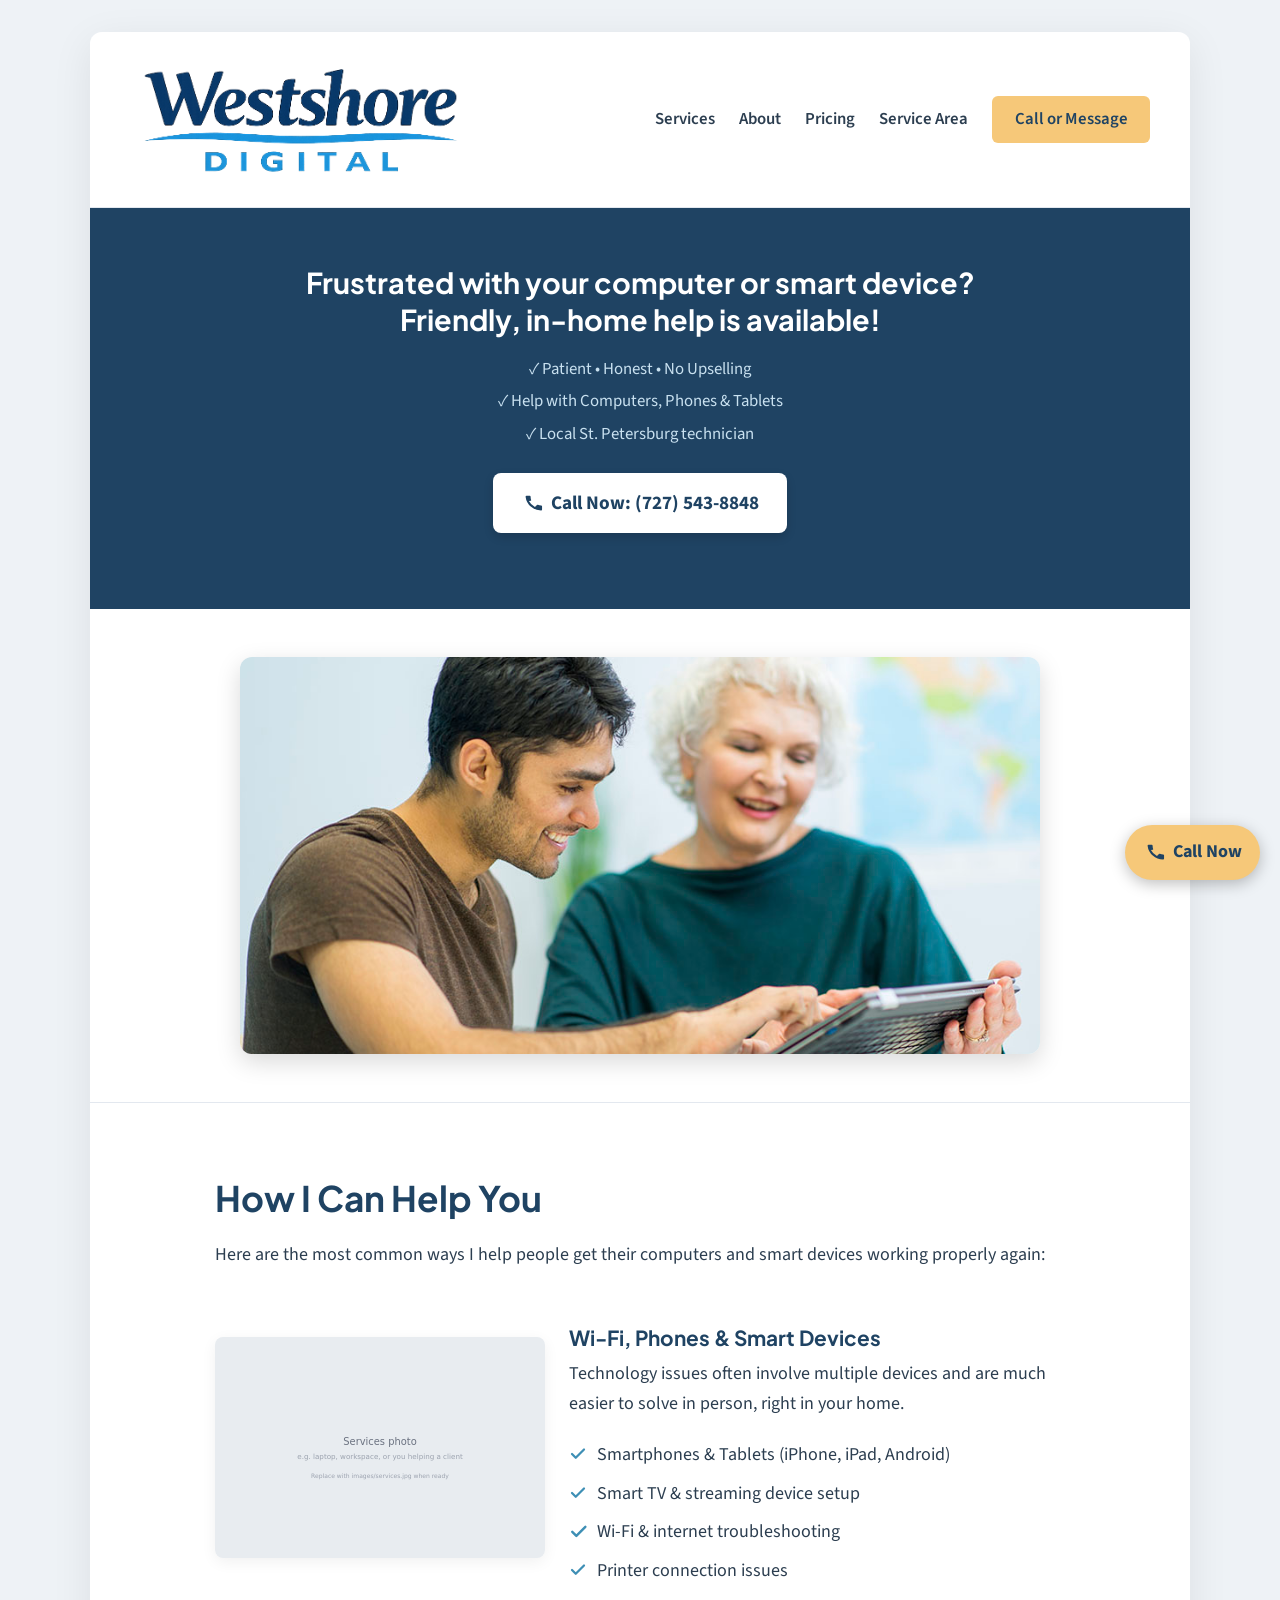
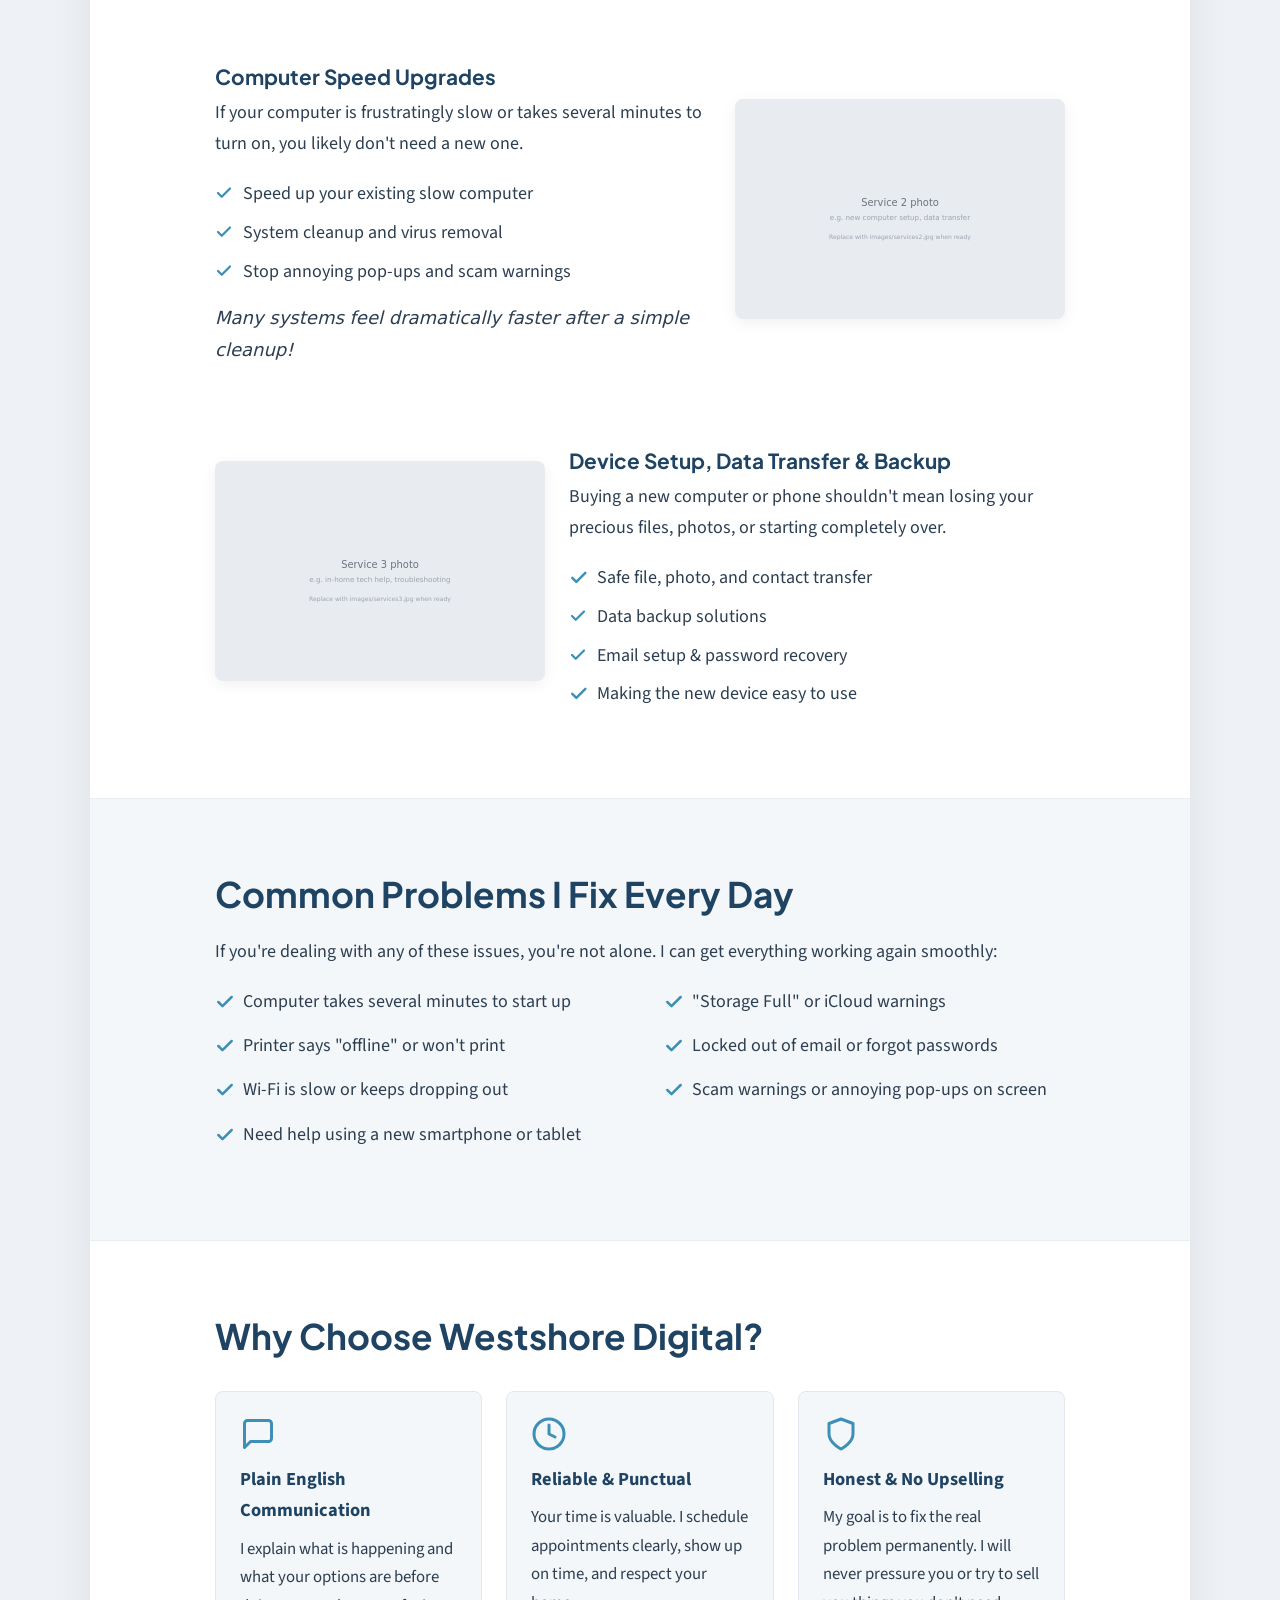
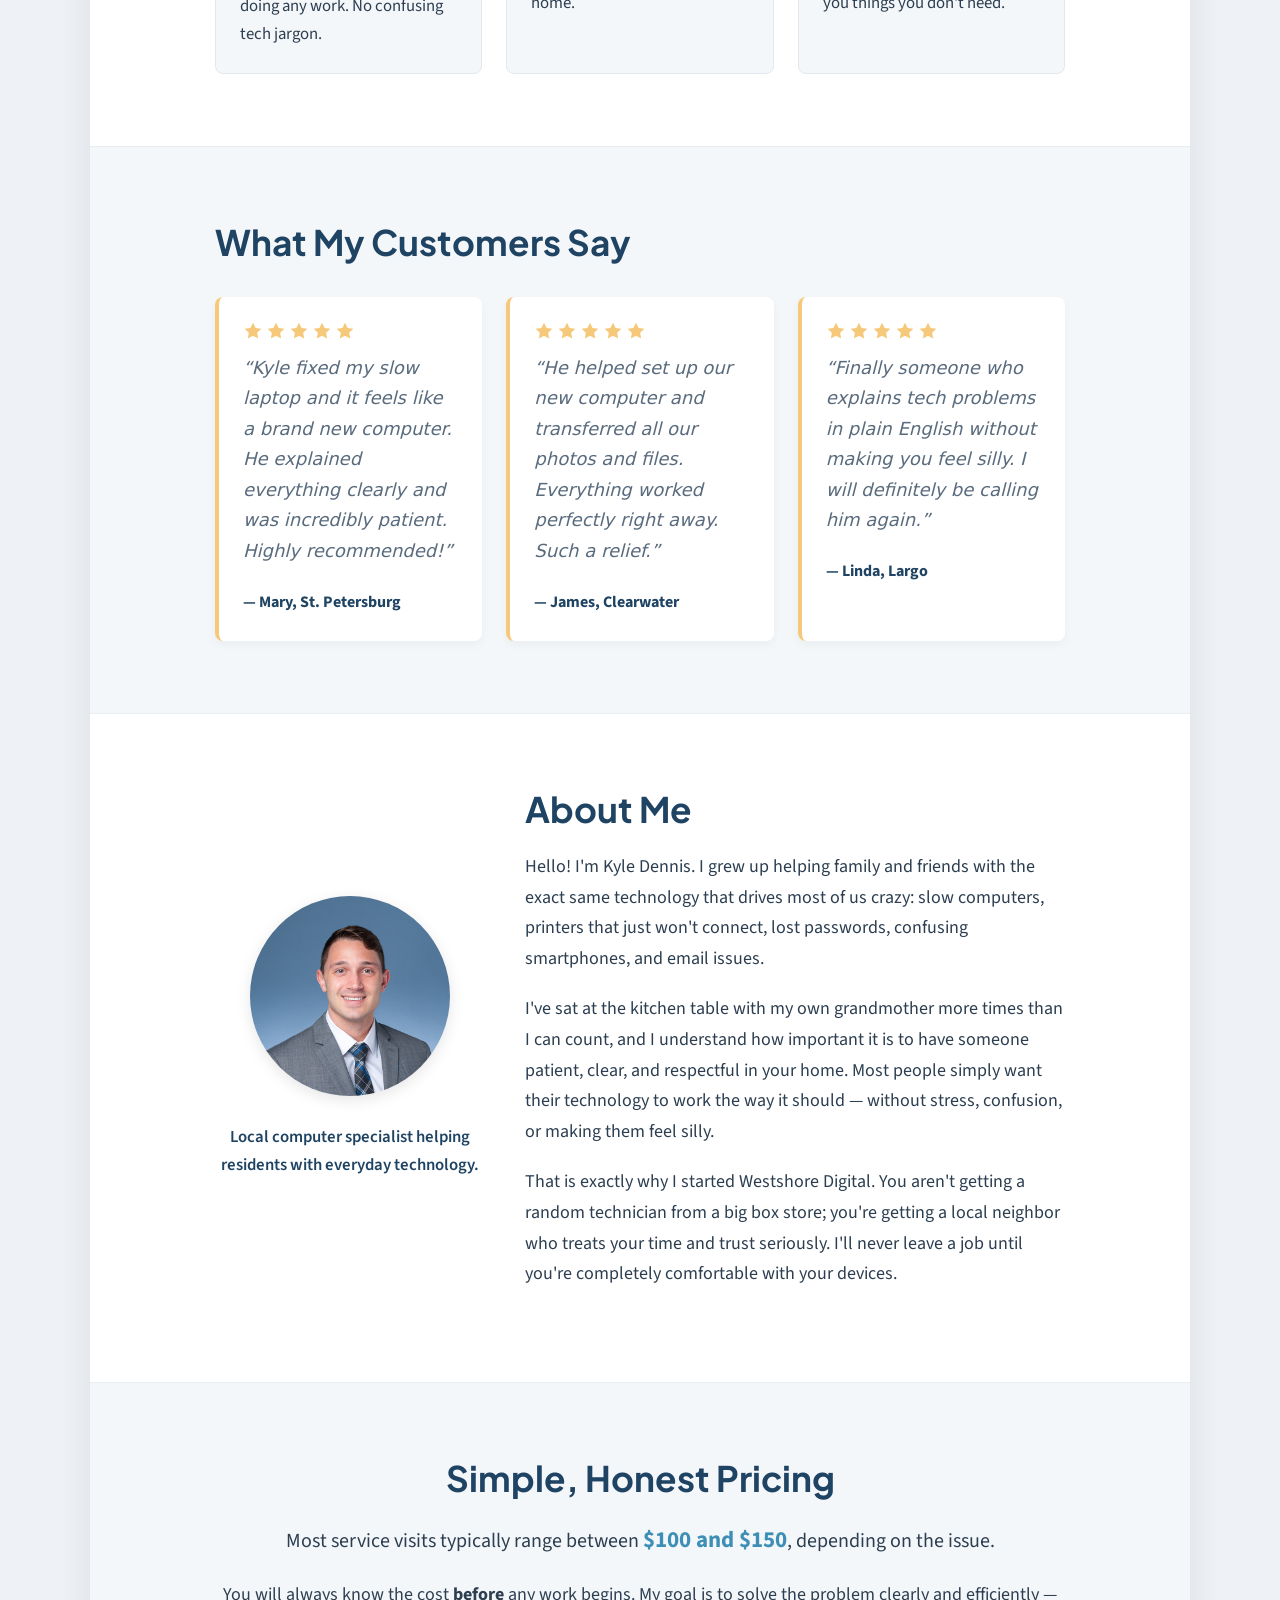
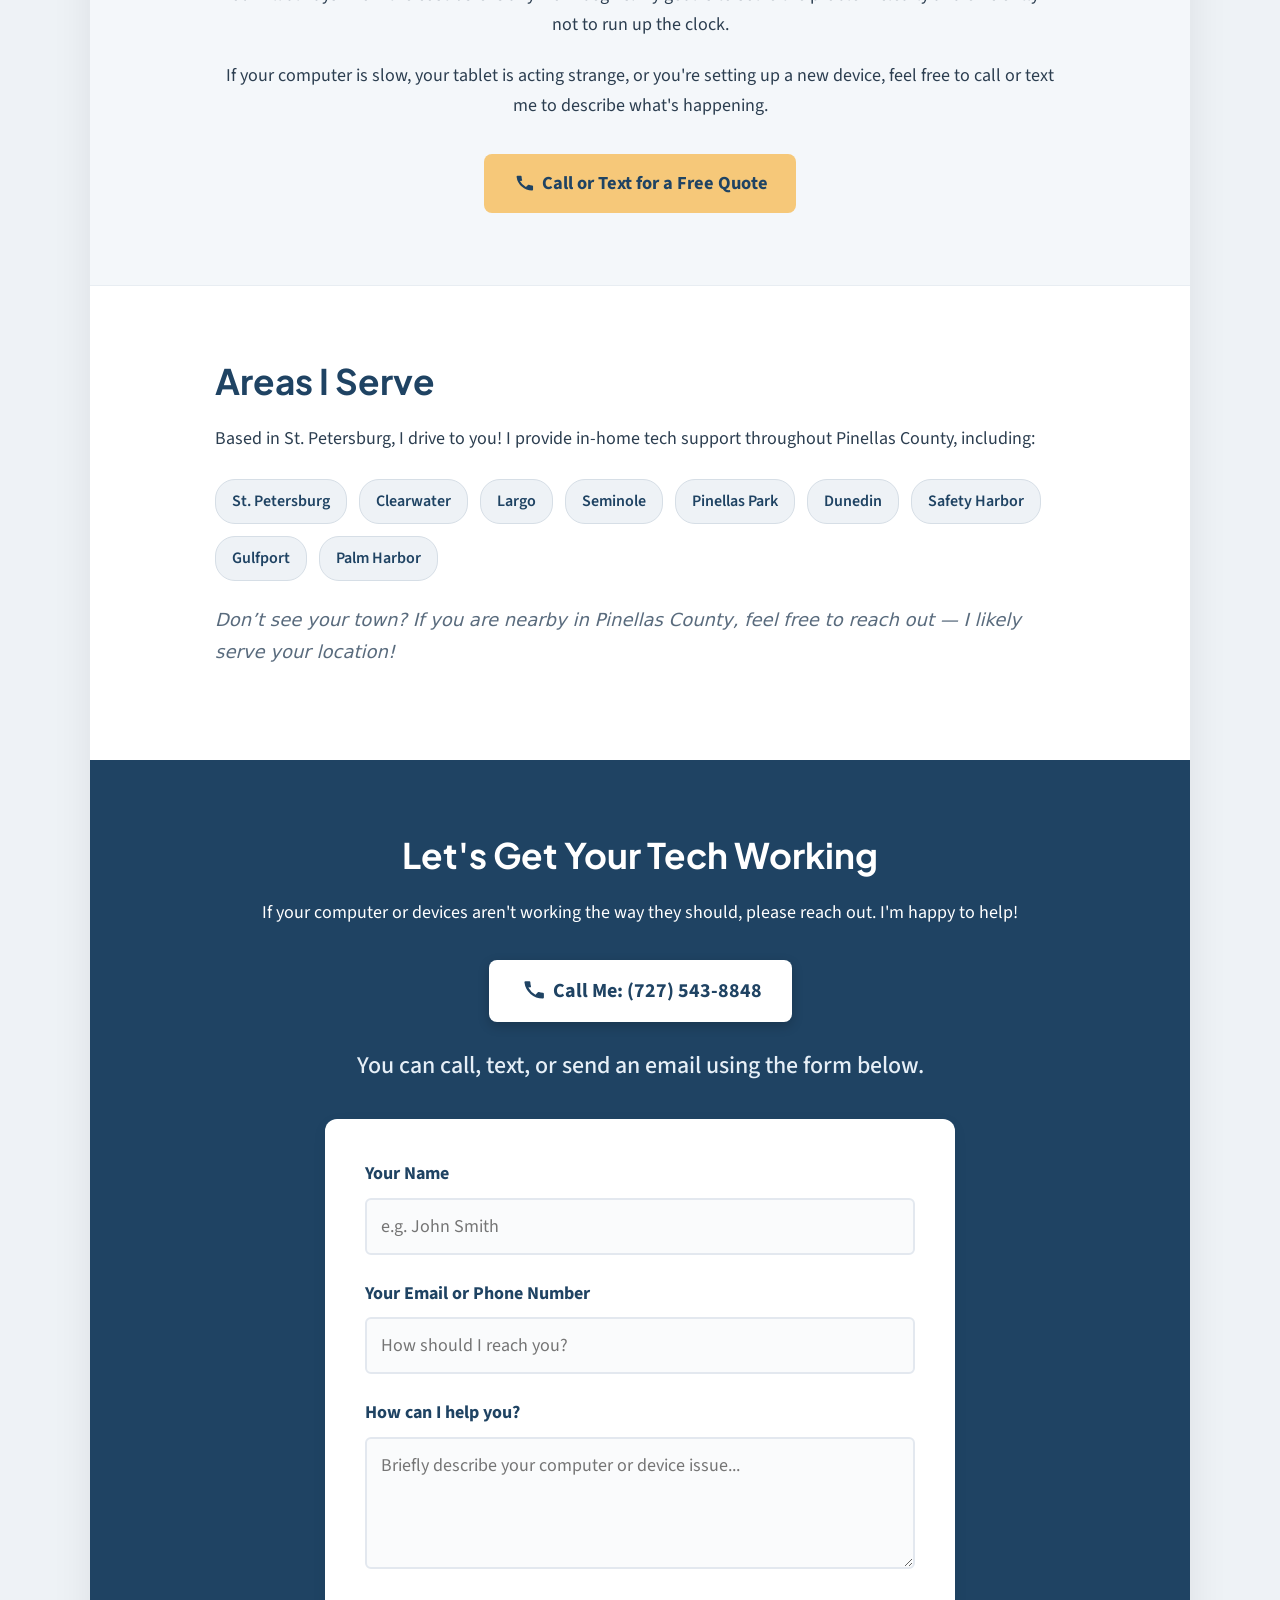
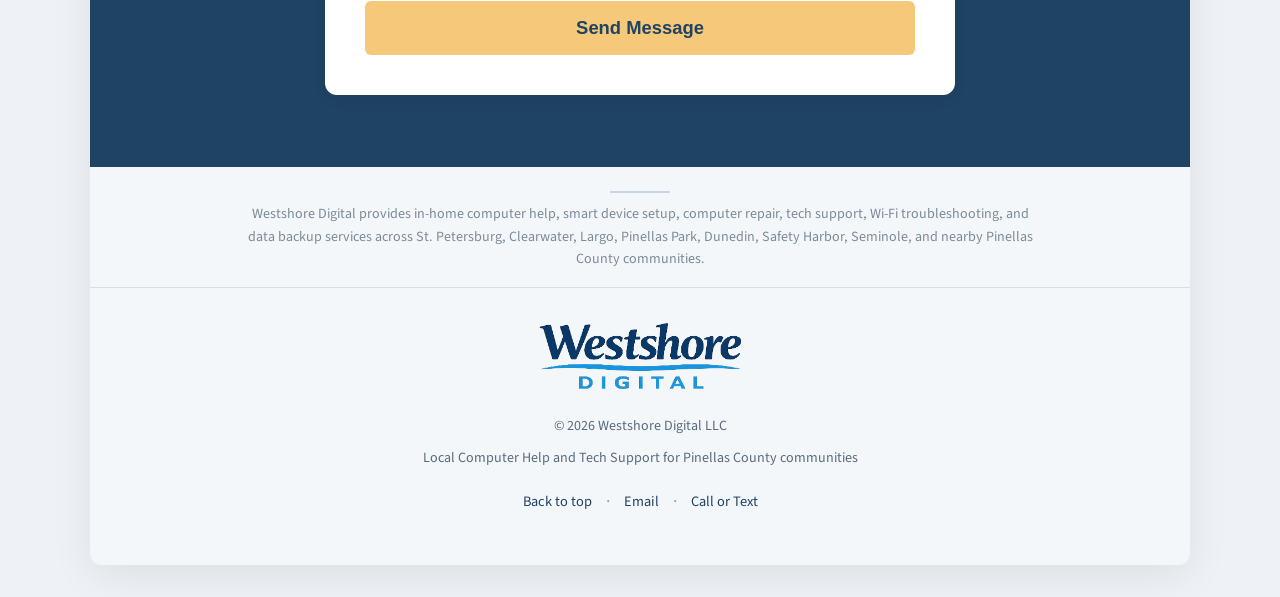
==== commit 22b79d3b: "Update index.html" ====
--- a/index.html
+++ b/index.html
@@ -103,7 +103,7 @@
         <div class="headline-band">
           <div class="headline-band-inner">
             <p class="headline-band-text">
-              Frustrated with your computer or smart device?<br>Friendly, in-home help is available.
+              Frustrated with your computer or smart device?<br>Friendly, in-home help is available!
             </p>
             <ul class="hero-trust" aria-label="Why choose us">
               <li>✓ Patient • Honest • No Upselling</li>
--- a/style.css
+++ b/style.css
@@ -1,1009 +1,751 @@
 /* ==========================================================================
-   Variables & base
-   ========================================================================== */
-
-   :root {
-    --wd-blue-primary: #1f4363;
-    --wd-blue-accent: #3e8fb5;
-    --wd-blue-light: #58a9c9;
-    --wd-orange: #f26a2e;
-    --wd-gold: #f5b335;
-    --wd-text-dark: #1b2e44;
-    --wd-bg-very-light: #f2f4f6;
-    --wd-bg-light: #eef2f6;
-    --wd-white: #ffffff;
-    --wd-font-body: "Source Sans 3", "Segoe UI", system-ui, sans-serif;
-    --wd-font-heading: "Plus Jakarta Sans", system-ui, sans-serif;
+   Variables & Base
+   ========================================================================== */
+:root {
+  --wd-blue-primary: #1f4363;
+  --wd-blue-accent: #3e8fb5;
+  --wd-blue-light: #58a9c9;
+  --wd-gold: #F6C879;
+  --wd-gold-hover: #EDB95E;
+  --wd-text-dark: #2c3e50;
+  --wd-text-light: #596b7d;
+  --wd-bg-body: #eef2f6;
+  --wd-bg-alt: #f4f7fa; 
+  --wd-white: #ffffff;
+  --wd-font-body: "Source Sans 3", "Segoe UI", system-ui, sans-serif;
+  --wd-font-heading: "Plus Jakarta Sans", system-ui, sans-serif;
+}
+
+html {
+  scroll-behavior: smooth;
+}
+
+body {
+  font-family: var(--wd-font-body);
+  margin: 0;
+  background: var(--wd-bg-body);
+  color: var(--wd-text-dark);
+  line-height: 1.7;
+  font-size: 1.125rem; 
+}
+
+/* ==========================================================================
+   Accessibility & Focus States
+   ========================================================================== */
+.skip-link {
+  position: absolute;
+  left: -9999px;
+  top: 0;
+  z-index: 9999;
+  padding: 12px 20px;
+  background: var(--wd-blue-primary);
+  color: white;
+  font-weight: 700;
+  text-decoration: none;
+}
+
+.skip-link:focus {
+  left: 0;
+  outline: 3px solid var(--wd-gold);
+}
+
+a:focus-visible, button:focus-visible, input:focus-visible, textarea:focus-visible {
+  outline: 3px solid var(--wd-blue-accent);
+  outline-offset: 2px;
+}
+
+/* ==========================================================================
+   Layout & Container 
+   ========================================================================== */
+.container {
+  max-width: 1100px;
+  margin: 2rem auto;
+  background: var(--wd-bg-alt); 
+  border-radius: 12px;
+  box-shadow: 0 10px 40px rgba(0, 0, 0, 0.08);
+  overflow: hidden;
+}
+
+@media (max-width: 1140px) {
+  .container {
+    margin: 0;
+    border-radius: 0;
+    box-shadow: none;
+  }
+}
+
+.section-inner {
+  max-width: 850px;
+  margin: 0 auto;
+}
+
+.text-center {
+  text-align: center;
+}
+
+/* ==========================================================================
+   Typography
+   ========================================================================== */
+h1, h2, h3 {
+  font-family: var(--wd-font-heading);
+  color: var(--wd-blue-primary);
+  line-height: 1.3;
+}
+
+h2 {
+  font-weight: 700;
+  margin-top: 0;
+  margin-bottom: 1.25rem;
+  font-size: clamp(1.6rem, 3vw, 2.2rem);
+}
+
+h3 {
+  font-size: 1.3rem;
+  margin-bottom: 0.5rem;
+}
+
+p {
+  margin-top: 0;
+  margin-bottom: 1.25rem;
+}
+
+p a {
+  color: var(--wd-blue-primary);
+  font-weight: 600;
+  text-decoration: underline;
+  text-decoration-color: var(--wd-blue-light);
+  text-underline-offset: 3px;
+}
+
+p a:hover {
+  color: var(--wd-blue-accent);
+}
+
+.large-text {
+  font-size: 1.25rem;
+}
+
+.phone-icon {
+  margin-right: 8px;
+  vertical-align: middle;
+}
+
+/* ==========================================================================
+   Header & Navigation
+   ========================================================================== */
+.header-bar {
+  display: flex;
+  flex-wrap: wrap;
+  align-items: center;
+  justify-content: space-between;
+  padding: 1.25rem 2.5rem;
+  background: var(--wd-white);
+  border-bottom: 1px solid #e3e8ef;
+}
+
+@media (max-width: 768px) {
+  .header-bar { padding: 1.25rem 1.5rem; }
+}
+
+.brand-header { margin: 0; }
+
+.brand-header a {
+  display: block;
+  text-decoration: none;
+}
+
+.header-wordmark img { 
+  width: 340px; 
+  max-width: 100%;
+  height: auto; 
+  display: block; 
+}
+
+@media (max-width: 640px) {
+  .header-wordmark img { width: 250px; }
+}
+
+.header-nav {
+  display: flex;
+  align-items: center;
+  gap: 1.5rem;
+}
+
+.header-nav a {
+  font-size: 1.05rem;
+  font-weight: 600;
+  color: var(--wd-text-dark);
+  text-decoration: none;
+  transition: color 0.2s;
+}
+
+.header-nav a:not(.header-cta-btn):hover {
+  color: var(--wd-blue-accent);
+}
+
+/* Golden Call to Action for Header */
+.header-cta-btn {
+  background: var(--wd-gold);
+  color: var(--wd-blue-primary) !important;
+  padding: 0.6rem 1.4rem;
+  border-radius: 6px;
+}
+
+.header-cta-btn:hover { background: var(--wd-gold-hover); }
+
+/* Mobile Menu Toggle */
+.menu-toggle {
+  display: none;
+  background: transparent;
+  border: none;
+  color: var(--wd-blue-primary);
+  cursor: pointer;
+  padding: 0.5rem;
+}
+
+.menu-toggle-close { display: none; }
+
+@media (max-width: 850px) {
+  .menu-toggle { display: block; }
+  
+  .header-nav {
+    display: none;
+    width: 100%;
+    flex-direction: column;
+    gap: 1rem;
+    padding-top: 1rem;
+    margin-top: 0.5rem;
+    border-top: 1px solid #e3e8ef;
   }
   
-  html {
-    scroll-behavior: smooth;
+  .header-bar.nav-open .header-nav { display: flex; }
+  .header-bar.nav-open .menu-toggle-hamburger { display: none; }
+  .header-bar.nav-open .menu-toggle-close { display: block; }
+}
+
+/* ==========================================================================
+   Hero Section 
+   ========================================================================== */
+.hero-section {
+  background: var(--wd-white); 
+  border-bottom: 1px solid #e3e8ef;
+}
+
+.headline-band {
+  background: var(--wd-blue-primary);
+  color: white;
+  padding: 3.5rem 1.5rem; 
+  text-align: center;
+}
+
+.headline-band-text {
+  font-family: var(--wd-font-heading);
+  font-weight: 700;
+  font-size: clamp(1.3rem, 4vw, 1.8rem);
+  line-height: 1.3;
+  margin-bottom: 1rem;
+}
+
+.hero-trust {
+  list-style: none;
+  padding: 0;
+  margin: 0 0 1.5rem 0;
+  font-size: 1.05rem;
+  color: #c9e1f0;
+}
+
+.hero-trust li { margin-bottom: 0.25rem; }
+
+.hero-call-btn {
+  display: inline-block;
+  background: white;
+  color: var(--wd-blue-primary);
+  font-weight: 700;
+  font-size: 1.2rem;
+  padding: 14px 28px;
+  border-radius: 8px;
+  text-decoration: none;
+  box-shadow: 0 4px 10px rgba(0,0,0,0.15);
+  transition: transform 0.2s, background 0.2s;
+}
+
+.hero-call-btn:hover {
+  background: var(--wd-bg-body);
+  transform: translateY(-2px);
+}
+
+.hero-img {
+  max-width: 800px;
+  margin: 0 auto;
+  padding: 3rem 1.5rem; 
+}
+
+.hero-img img {
+  width: 100%;
+  height: auto; 
+  max-width: 100%;
+  border-radius: 12px;
+  box-shadow: 0 8px 25px rgba(0,0,0,0.15);
+  display: block;
+}
+
+/* ==========================================================================
+   Sections Flow 
+   ========================================================================== */
+section {
+  padding: clamp(3rem, 6vw, 4.5rem) clamp(1.5rem, 4vw, 2.5rem);
+}
+
+.bg-white { background: var(--wd-white); }
+
+.bg-alternate {
+  background: var(--wd-bg-alt);
+  border-top: 1px solid #e8edf2;
+  border-bottom: 1px solid #e8edf2;
+}
+
+/* ==========================================================================
+   Services
+   ========================================================================== */
+.services {
+  display: grid;
+  gap: 2.5rem;
+  margin-top: 2rem;
+}
+
+.service-item {
+  display: grid;
+  gap: 1.5rem;
+  align-items: center;
+}
+
+@media (min-width: 768px) {
+  .service-item { grid-template-columns: 1fr 1.5fr; }
+  .service-item:nth-child(even) { grid-template-columns: 1.5fr 1fr; }
+  .service-item:nth-child(even) .service-img { order: 2; }
+}
+
+.service-img img {
+  width: 100%;
+  height: auto;
+  border-radius: 8px;
+  box-shadow: 0 4px 15px rgba(0,0,0,0.06);
+}
+
+.checkmark-list {
+  list-style: none;
+  padding-left: 0;
+  margin-bottom: 1rem;
+}
+
+.checkmark-list li {
+  position: relative;
+  padding-left: 1.75rem;
+  margin-bottom: 0.5rem;
+}
+
+.checkmark-list li::before {
+  content: "";
+  position: absolute;
+  left: 0;
+  top: 5px;
+  width: 1.15rem;
+  height: 1.15rem;
+  background-image: url("data:image/svg+xml,%3Csvg xmlns='http://www.w3.org/2000/svg' viewBox='0 0 24 24' fill='none' stroke='%233e8fb5' stroke-width='3' stroke-linecap='round' stroke-linejoin='round'%3E%3Cpolyline points='20 6 9 17 4 12'%3E%3C/polyline%3E%3C/svg%3E");
+  background-size: contain;
+  background-repeat: no-repeat;
+}
+
+/* ==========================================================================
+   Lists & Cards (Common Problems, Reasons, Reviews)
+   ========================================================================== */
+.repair-list {
+  columns: 1;
+  list-style: none;
+  padding-left: 0;
+}
+
+@media (min-width: 600px) {
+  .repair-list { columns: 2; column-gap: 3rem; }
+}
+
+.repair-list li { 
+  position: relative;
+  padding-left: 1.75rem;
+  margin-bottom: 0.85rem; 
+}
+
+.repair-list li::before {
+  content: "";
+  position: absolute;
+  left: 0;
+  top: 5px;
+  width: 1.25rem;
+  height: 1.25rem;
+  background-image: url("data:image/svg+xml,%3Csvg xmlns='http://www.w3.org/2000/svg' viewBox='0 0 24 24' fill='none' stroke='%233e8fb5' stroke-width='3' stroke-linecap='round' stroke-linejoin='round'%3E%3Cpolyline points='20 6 9 17 4 12'%3E%3C/polyline%3E%3C/svg%3E");
+  background-size: contain;
+  background-repeat: no-repeat;
+}
+
+.reasons {
+  display: grid;
+  gap: 1.5rem;
+  margin-top: 2rem;
+}
+
+@media (min-width: 768px) {
+  .reasons { grid-template-columns: repeat(3, 1fr); }
+}
+
+.reason-card {
+  background: var(--wd-bg-alt);
+  padding: 1.5rem;
+  border-radius: 8px;
+  border: 1px solid #e3e8ef;
+}
+
+.reason-icon {
+  color: var(--wd-blue-accent);
+  margin-bottom: 0.75rem;
+  width: 36px;
+  height: 36px;
+  display: block;
+}
+
+.reason-card strong {
+  display: block;
+  font-size: 1.15rem;
+  color: var(--wd-blue-primary);
+  margin-bottom: 0.5rem;
+}
+
+.reason-card p { margin: 0; font-size: 1.05rem; }
+
+/* Reviews */
+.reviews {
+  display: grid;
+  gap: 1.5rem;
+  margin-top: 2rem;
+}
+
+@media (min-width: 768px) {
+  .reviews { grid-template-columns: repeat(3, 1fr); }
+}
+
+.review-card {
+  background: var(--wd-white);
+  padding: 1.5rem;
+  border-radius: 8px;
+  border-left: 4px solid var(--wd-gold);
+  box-shadow: 0 4px 10px rgba(0,0,0,0.04);
+}
+
+.star-rating {
+  display: flex;
+  gap: 3px;
+  margin-bottom: 0.75rem;
+}
+
+.star-rating svg {
+  width: 20px;
+  height: 20px;
+  fill: var(--wd-gold);
+}
+
+.review-card p { font-style: italic; color: var(--wd-text-light); }
+.review-author { font-weight: 700; color: var(--wd-blue-primary); font-size: 1rem; }
+
+/* ==========================================================================
+   About Section
+   ========================================================================== */
+.about {
+  display: grid;
+  gap: 2.5rem;
+  align-items: center;
+}
+
+@media (min-width: 768px) {
+  .about { grid-template-columns: 1fr 2fr; }
+}
+
+.about-headshot-wrap { text-align: center; }
+
+.about-headshot {
+  width: 200px;
+  height: 200px;
+  border-radius: 50%;
+  object-fit: cover;
+  box-shadow: 0 4px 15px rgba(0, 0, 0, 0.1);
+  margin-bottom: 1rem;
+}
+
+.about-tagline { font-weight: 600; color: var(--wd-blue-primary); font-size: 1.05rem;}
+
+/* ==========================================================================
+   Pricing & Areas
+   ========================================================================== */
+/* Subtle pop for the price text */
+.price-tag {
+  color: var(--wd-blue-accent);
+  font-size: 1.15em;
+}
+
+.pricing-cta { margin-top: 2rem; }
+
+/* Golden Call to Action for Pricing */
+.pricing-cta-btn {
+  display: inline-block;
+  background: var(--wd-gold);
+  color: var(--wd-blue-primary) !important;
+  font-weight: 700;
+  font-size: 1.15rem;
+  padding: 14px 28px;
+  border-radius: 8px;
+  text-decoration: none;
+  transition: background 0.2s, transform 0.2s;
+}
+
+.pricing-cta-btn:hover { 
+  background: var(--wd-gold-hover);
+  transform: translateY(-2px);
+}
+
+.service-cities {
+  display: flex;
+  flex-wrap: wrap;
+  gap: 0.75rem;
+  margin: 1.5rem 0;
+}
+
+.city-pill {
+  background: var(--wd-bg-body);
+  color: var(--wd-blue-primary);
+  padding: 0.5rem 1rem;
+  border-radius: 20px;
+  font-weight: 600;
+  font-size: 1rem;
+  border: 1px solid #d6dee6;
+}
+
+.service-area-note { color: var(--wd-text-light); }
+
+/* ==========================================================================
+   Contact Form
+   ========================================================================== */
+.contact {
+  background: var(--wd-blue-primary);
+  color: white;
+}
+
+.contact h2 { color: white; }
+
+.contact-call-cta { margin: 2rem 0; }
+
+.contact-call-btn {
+  display: inline-flex;
+  align-items: center;
+  background: white;
+  color: var(--wd-blue-primary);
+  font-weight: 700;
+  font-size: 1.25rem;
+  padding: 14px 30px;
+  border-radius: 8px;
+  text-decoration: none;
+  box-shadow: 0 4px 12px rgba(0, 0, 0, 0.2);
+  transition: transform 0.2s, background 0.2s;
+}
+
+.contact-call-btn:hover { 
+  background: var(--wd-bg-body); 
+  transform: translateY(-2px);
+}
+
+.contact-subtext {   
+  margin-top: 1.5rem; 
+  color: #e6eff7;
+  font-size: 1.5rem;
+  font-weight: 500;
+  margin-bottom: 0.5rem;
+}
+
+#contact-form {
+  background: white;
+  padding: 2.5rem;
+  border-radius: 12px;
+  max-width: 550px;
+  margin: 0 auto;
+  text-align: left;
+  color: var(--wd-text-dark);
+  display: flex;
+  flex-direction: column;
+  gap: 1.5rem;
+  box-shadow: 0 4px 15px rgba(0,0,0,0.05);
+}
+
+@media (max-width: 500px) { #contact-form { padding: 1.5rem; } }
+
+.form-group {
+  display: flex;
+  flex-direction: column;
+  text-align: left;
+  margin: 0;
+}
+
+.form-group label {
+  font-weight: 700;
+  margin-bottom: 0.5rem;
+  color: var(--wd-blue-primary);
+  display: block;
+}
+
+#contact-form input, 
+#contact-form textarea {
+  width: 100%;
+  padding: 14px;
+  box-sizing: border-box;
+  border: 2px solid #e3e8ef;
+  border-radius: 6px;
+  font-family: inherit;
+  font-size: 1.125rem;
+  background: #fafbfc;
+}
+
+#contact-form textarea { resize: vertical; }
+
+#contact-form button.submit-form-btn {
+  width: 100%;
+  padding: 16px;
+  background: var(--wd-gold);
+  color: var(--wd-blue-primary);
+  border: none;
+  border-radius: 6px;
+  font-weight: 700;
+  font-size: 1.15rem;
+  cursor: pointer;
+  transition: background 0.2s, transform 0.2s;
+  margin-top: 0.5rem;
+  display: block;
+}
+
+#contact-form button.submit-form-btn:hover { 
+  background: var(--wd-gold-hover); 
+  transform: translateY(-2px);
   }
-  
-  body {
-    font-family: var(--wd-font-body);
-    margin: 0;
-    background: var(--wd-bg-light);
-    color: var(--wd-text-dark);
-    line-height: 1.65;
-  }
-
-  main {
-    padding-bottom: 30px;
-  }
-  
-  /* ==========================================================================
-     Skip link — visually hidden until focused (keyboard / screen reader)
-     ========================================================================== */
-  
-  .skip-link {
-    position: absolute;
-    left: -9999px;
-    top: 0;
-    z-index: 9999;
-    padding: 12px 20px;
-    background: var(--wd-blue-primary);
-    color: white;
-    font-weight: 700;
-    text-decoration: none;
-    border-radius: 0 0 6px 0;
-  }
-  
-  .skip-link:focus,
-  .skip-link:focus-visible {
-    left: 0;
-    outline: 2px solid white;
-    outline-offset: 2px;
-  }
-  
-  /* ==========================================================================
-     Focus styles — visible focus for keyboard users
-     ========================================================================== */
-  
-  a:focus-visible,
-  button:focus-visible {
-    outline: 2px solid var(--wd-blue-accent);
-    outline-offset: 2px;
-  }
-  
-  input:focus-visible,
-  textarea:focus-visible {
-    outline: 2px solid var(--wd-blue-accent);
-    outline-offset: 2px;
-  }
-  
-  .contact a:focus-visible,
-  .contact button:focus-visible,
-  .floating-contact:focus-visible {
-    outline: 2px solid white;
-    outline-offset: 2px;
-  }
-  
-  .menu-toggle:focus-visible {
-    outline: 2px solid var(--wd-blue-accent);
-    outline-offset: 2px;
-  }
-  
-  /* ==========================================================================
-     Layout — .container, shared utilities
-     ========================================================================== */
-  
-  .phone-icon {
-    margin-right: 6px;
-    vertical-align: middle;
-  }
-  
-  .container {
-    max-width: 1100px;
-    margin: 30px auto;
-    background: var(--wd-bg-very-light);
-    border-radius: 10px;
-    box-shadow: 0 10px 30px rgba(0, 0, 0, 0.08);
-    overflow: hidden;
-    /* overflow: visible; */
-    padding: 0;
-  }
-  
-  /* ==========================================================================
-     Header — .header-bar, brand, logo, wordmark, nav
-     ========================================================================== */
-  
-  .header-bar {
-    display: flex;
-    flex-wrap: wrap;
-    align-items: center;
-    justify-content: space-between;
-    gap: 1rem;
-    padding: 1.1rem 28px;
-    z-index: 1000;
-    background: var(--wd-white);
-    /* border-bottom: 1px solid rgba(0, 0, 0, 0.06); */
-    border-bottom: 1px solid #e3e8ef;
-    border-top-left-radius: 10px;
-    border-top-right-radius: 10px;
-  }
-  
-  @media (max-width: 640px) {
-    .header-bar {
-      padding: 1rem 16px;
-    }
-  
-    .header-nav a {
-      font-size: 0.95rem;
-    }
-  }
-  
-  .brand-header {
-    margin: 0;
-    flex-shrink: 0;
-  }
-  
-  .brand-header a {
-    display: flex;
-    align-items: center;
-    gap: 0.75rem;
-    text-decoration: none;
-    color: inherit;
-  }
-  
-  .header-logo img {
-    height: 140px;
-    width: auto;
-    display: block;
-  }
-  
-  .header-wordmark img {
-    width: 320px;
-    height: auto;
-    display: block;
-  }
-  
-  @media (max-width: 640px) {
-    .header-logo img {
-      /* height: 80px; */
-      height: 100px;
-    }
-    .header-wordmark img {
-      width: 220px;
-      /* width: 240px; */
-    }
-  }
-  
-  .header-nav {
-    display: flex;
-    flex-wrap: wrap;
-    align-items: center;
-    gap: 1.5rem;
-  }
-  
-  .header-nav a {
-    font-size: 1rem;
-    font-weight: 600;
-    color: var(--wd-text-dark);
-    text-decoration: none;
-    display: inline-flex;
-    align-items: center;
-    min-height: 44px;
-    padding: 0.35rem 0;
-    box-sizing: border-box;
-  }
-
-  .header-nav a:not(.header-cta-btn):hover {
-    color: var(--wd-blue-primary);
-    border-bottom: 2px solid var(--wd-blue-primary);
-  }
-  
-  .header-nav a.header-cta-btn {
-    padding: 0.5rem 1.5rem;
-  }
-
-  .header-cta-btn {
-    min-height: 44px;
-    box-sizing: border-box;
-    align-items: center;
-    background: var(--wd-blue-primary);
-    color: white !important;
-    border-radius: 6px;
-    font-weight: 700;
-    display: inline-flex;
-    letter-spacing: 0.02em;
-    text-decoration: none;
-  }
-  
-  .header-cta-btn:hover {
-    background: var(--wd-blue-accent);
-  }
-  
-  /* Menu toggle (hamburger) — visible only below 941px */
-  .menu-toggle {
-    display: none;
-    align-items: center;
-    justify-content: center;
-    min-width: 44px;
-    min-height: 44px;
-    padding: 0;
-    border: none;
-    background: transparent;
-    color: var(--wd-text-dark);
-    cursor: pointer;
-    border-radius: 6px;
-  }
-  
-  .menu-toggle:hover {
-    background: var(--wd-bg-very-light);
-    color: var(--wd-blue-primary);
-  }
-  
-  .menu-toggle .menu-toggle-icon {
-    display: block;
-  }
-  
-  .menu-toggle .menu-toggle-close {
-    display: none;
-  }
-  
-  .header-bar.nav-open .menu-toggle-hamburger {
-    display: none;
-  }
-  
-  .header-bar.nav-open .menu-toggle-close {
-    display: block;
-  }
-  
-  @media (max-width: 988px) {
-    .header-bar {
-      flex-direction: row;
-      flex-wrap: wrap;
-      justify-content: space-between;
-      align-items: center;
-    }
-  
-    .menu-toggle {
-      display: flex;
-    }
-  
-    .header-nav {
-      display: none;
-      width: 100%;
-      flex-basis: 100%;
-      flex-direction: column;
-      gap: 0;
-      margin-top: 0.5rem;
-      padding-top: 0.5rem;
-      border-top: 1px solid #e3e8ef;
-    }
-  
-    .header-bar.nav-open .header-nav {
-      display: flex;
-    }
-  
-    .header-nav a {
-      display: flex;
-      align-items: center;
-      padding: 0.75rem 1rem;
-      min-height: 44px;
-      box-sizing: border-box;
-    }
-  }
-  
-  @media (min-width: 942px) {
-    .header-bar.nav-open .header-nav {
-      display: flex;
-    }
-  }
-  
-  /* ==========================================================================
-     Hero — .hero-section, .headline-band, .hero-img
-     ========================================================================== */
-  
-  /* .hero-section {
-    background: linear-gradient(
-      180deg,
-      var(--wd-blue-primary) 0%,
-      var(--wd-blue-primary) 120px,
-      #f8fafc 120px,
-      #f8fafc 100%
-    );
-    border-bottom: 1px solid #e3e8ef; 
-  } */
-  .hero-section {
-    background:
-      radial-gradient(
-        1200px 300px at 50% -120px,
-        rgba(255,255,255,0.18),
-        transparent 60%
-      ),
-      linear-gradient(
-        180deg,
-        var(--wd-blue-primary) 0%,
-        var(--wd-blue-primary) 120px,
-        #f8fafc 120px,
-        #f8fafc 100%
-      );
-  
-    border-bottom: 1px solid #e3e8ef;
-  }
-  
-  .headline-band {
-    background: var(--wd-blue-primary);
-    color: white;
-    padding: 1.25rem 20px;
-    text-align: center;
-  }
-  
-  .headline-band-inner {
-    max-width: 720px;
-    margin: auto;
-  }
-  
-  .headline-band-text {
-    margin: 0;
-    font-family: var(--wd-font-heading);
-    font-weight: 700;
-    font-size: clamp(1.1rem, 2.5vw, 1.35rem);
-  }
-  
-  .headline-band-cta {
-    margin-top: 1.2rem;
-  }
-  
-  /* .headline-band-cta a {
-    color: white;
-    font-weight: 700;
-    text-decoration: none;
-    font-size: 1.4rem;
-    letter-spacing: 0.02em;
-  }
-  
-  .headline-band-cta a:hover {
-    text-decoration: underline;
-    color: var(--wd-blue-light);
-  } */
-  
-  .hero-trust {
-    list-style: none;
-    padding-left: 0;
-    margin: 6px 0 0;
-    font-size: 0.95rem;
-    opacity: 0.9;
-    font-weight: 600;
-    color: #ffffff;
-    text-align: center;
-  }
-  
-  .hero-trust li {
-    margin-bottom: 4px;
-  }
-  
-  .hero-trust li:last-child {
-    margin-bottom: 0;
-  }
-  
-  .hero-img {
-    max-width: 680px;
-    margin: auto;
-    padding: 2rem 20px 2.5rem;
-  }
-
-  @media (max-width: 640px) {
-    .hero-img {
-      padding: 1.4rem 14px 1.8rem;
-    }
-  }
-  
-  .hero-img img {
-    width: 100%;
-    border-radius: 10px;
-    box-shadow: 0 8px 22px rgba(0,0,0,0.16);
-    border: 1px solid rgba(0,0,0,0.06);
-  }
-
-  .hero-call-btn {
-    display: inline-block;
-    background: white;
-    color: var(--wd-blue-primary);
-    font-weight: 700;
-    font-size: 1.1rem;
-    padding: 16px 28px;
-    border-radius: 8px;
-    text-decoration: none;
-    border: 2px solid var(--wd-blue-light);
-    margin-top: 10px;
-    transition: all 0.15s ease;
-    white-space: nowrap;
-  }
-
-.hero-call-btn:hover {
-    background: var(--wd-blue-light);
-    color: white;
-    border-color: var(--wd-blue-light);
-    transform: translateY(-1px);
-}
-  
-@media (max-width: 640px) {
-  .hero-call-btn {
-    max-width: 320px;
-    margin: 14px auto 0;
-  }
-}
-  /* ==========================================================================
-     Main — section defaults, headings, paragraph links
-     ========================================================================== */
-  
-  /* section {
-    padding: clamp(2rem, 5vw, 3.5rem) 20px;
-    border-top: 1px solid rgba(0, 0, 0, 0.05);
-  } */
-
-  section {
-    background: white;
-    border-radius: 10px;
-    padding: clamp(2rem, 5vw, 3rem) 22px;
-    margin: 28px 18px;
-    box-shadow: 0 6px 18px rgba(0,0,0,0.05);
-    scroll-margin-top: 25px;
-  }
-
-  section:first-of-type {
-    margin-top: 12px;
-  }
-
-  @media (max-width: 700px) {
-    section:not(.contact) p {
-      max-width: 95%;
-      margin-left: auto;
-      margin-right: auto;
-    }
-  }
-
-  @media (max-width: 640px) {
-    section {
-      margin: 18px 12px;
-    }
-  }
-  
-  /* section:first-of-type {
-    border-top: none;
-  } */
-
-  section:first-of-type {
-    margin-top: 20px;
-  }
-  
-  /* section:nth-of-type(even) {
-    background: #f7f9fc;
-  } */
-  
-  h2 {
-    font-family: var(--wd-font-heading);
-    font-weight: 700;
-    color: var(--wd-blue-primary);
-    margin-bottom: 1.25rem;
-    font-size: clamp(1.35rem, 2.5vw, 1.5rem);
-    border-bottom: 2px solid rgba(31, 67, 99, 0.15);
-    padding-bottom: 6px;
-    letter-spacing: 0.02em;
-  }
-
-  @media (max-width: 640px) {
-    h2 {
-      font-size: 1.25rem;
-    }
-  }
-  
-  h3 {
-    font-family: var(--wd-font-heading);
-    font-weight: 700;
-    color: var(--wd-blue-primary);
-  }
-  
-  p a {
-    color: var(--wd-blue-primary);
-  }
-  
-  p a:hover {
-    color: var(--wd-blue-accent);
-  }
-  
-  /* ==========================================================================
-     Section: Services (#services)
-     ========================================================================== */
-  
-  .section-intro {
-    margin-top: 6px;
-    margin-bottom: 10px;
-    color: #4a5b6a;
-    font-size: 1rem;
-    font-weight: 400;
-  }
-  
-  .services {
-    display: grid;
-    gap: 2rem;
-  }
-  
-  .service-item {
-    display: grid;
-    grid-template-columns: 1fr;
-    gap: 1rem;
-    align-items: center;
-  }
-  
-  .service-img {
-    border-radius: 8px;
-    overflow: hidden;
-    box-shadow: 0 2px 12px rgba(0, 0, 0, 0.08);
-    height: 240px;
-  }
-  
-  .service-img img {
-    width: 100%;
-    height: 100%;
-    object-fit: cover;
-    display: block;
-  }
-  
-  /* On narrow viewports: only first service image visible; 2nd and 3rd hidden */
-  .service-item:not(:first-of-type) .service-img {
-    display: none;
-  }
-  
-  .service {
-    background: #fbfcfe;
-    padding: 1rem 1.25rem;
-    border-radius: 10px;
-    border: 1px solid rgba(0, 0, 0, 0.06);
-    box-shadow: 0 2px 8px rgba(0, 0, 0, 0.05);
-  }
-  
-  .service h3 {
-    display: flex;
-    align-items: center;
-    gap: 10px;
-  }
-  
-  /* .service h3::before {
-    content: "";
-    width: 10px;
-    height: 10px;
-    background: var(--wd-blue-accent);
-    border-radius: 50%;
-    flex-shrink: 0;
-  } */
-  
-  @media (min-width: 700px) {
-    .service-item {
-      /* grid-template-columns: minmax(200px, 280px) 1fr; */
-      grid-template-columns: 2fr 3fr;
-      align-items: center;
-    }
-    .service-item:not(:first-of-type) .service-img {
-      display: block;
-    }
-  }
-
-  @media (max-width: 700px) {
-    .service-item {
-      width: 100%;
-      justify-items: stretch;
-      align-items: stretch;
-    }
-    .service {
-      width: 100%;
-      min-width: 0;
-      box-sizing: border-box;
-      padding: 0.9rem 1.1rem;
-      max-width: 520px;
-      margin-left: auto;
-      margin-right: auto;
-    }
-  }
-
-
-  
-  /* ==========================================================================
-     Section: Common Problems We Fix — .repair-list
-     ========================================================================== */
-  
-  .repair-list {
-    columns: 2;
-    column-gap: 40px;
-  }
-
-  /* MOBILE FIX */
-  @media (max-width: 700px) {
-    .repair-list {
-      columns: 1;
-    }
-  }
-  
-  .repair-list li {
-    margin-bottom: 10px;
-  }
-  
-  .repair-list li::marker {
-    color: var(--wd-blue-primary);
-  }
-  
-  /* ==========================================================================
-     Section: Why Choose Westshore Digital — .reasons
-     ========================================================================== */
-  
-  .reasons {
-    display: grid;
-    gap: 1.2rem;
-    width: 100%;
-  }
-  
-  .reasons strong {
-    display: block;
-    margin-bottom: 4px;
-  }
-
-  .reasons p {
-    background: #fbfcfe;
-    border: 1px solid rgba(0,0,0,0.06);
-    border-radius: 10px;
-    padding: 16px 18px;
-    margin: 0;
-    height: 100%;
-    box-sizing: border-box;
-  }
-  
-  @media (min-width: 700px) {
-    .reasons {
-      grid-template-columns: repeat(3, 1fr);
-      gap: 1rem;
-    }
-    .reasons p {
-      padding: 14px 16px;
-    }
-  }
-  
-  /* ==========================================================================
-     Section: About (#about) — .about, .about-headshot
-     ========================================================================== */
-  
-  .about {
-    display: grid;
-    gap: 1.5rem;
-    align-items: center;
-  }
-  
-  @media (min-width: 640px) {
-    .about {
-      grid-template-columns: 2fr 3fr;
-      gap: 2rem;
-    }
-  }
-  
-  .about-headshot {
-    width: 180px;
-    height: 180px;
-    border-radius: 50%;
-    object-fit: cover;
-    display: block;
-    margin: auto;
-    box-shadow: 0 4px 16px rgba(0, 0, 0, 0.12);
-  }
-
-  .pricing-cta-btn {
-    display: inline-block;
-    padding: 14px 22px;
-    min-height: 44px;
-    box-sizing: border-box;
-    align-items: center;
-    background: var(--wd-blue-primary);
-    color: white !important;
-    border-radius: 6px;
-    font-weight: 700;
-    letter-spacing: 0.02em;
-    text-decoration: none;
-  }
-
-  .pricing-cta-btn:hover {
-    background: var(--wd-blue-accent);
-  }
-
-  /* ==========================================================================
-     Section: Service Area (#service-area)
-     ========================================================================== */
-  
-  .service-area-content {
-    display: block;
-    margin-top: 1rem;
-  }
-
-  .service-map img {
-    width: 260px;
-    height: auto;
-    border-radius: 10px;
-    box-shadow: 0 6px 18px rgba(0,0,0,0.15);
-  }
-  
-  @media (max-width: 640px) {
-    .service-area-content {
-      text-align: center;
-    }
-    
-    .service-map img {
-      width: 100%;
-      max-width: 340px;
-    }
-  }
-  .service-area-note {
-    margin-top: 36px;
-    color: #4a5b6a;
-  }
-  .service-cities-wrap {
-    max-width: 560px;
-    margin-top: 6px;
-    text-align: left;
-  }
-  
-  .cities-title {
-    font-family: var(--wd-font-heading);
-    color: var(--wd-blue-primary);
-    margin: 18px 0 8px 0;
-  }
-  .service-cities {
-    text-align: left;
-    line-height: 1.6;
-  }
-  
-  .service-cities p {
-    margin: 6px 0;
-    font-weight: 500;
-  }
-
-  .map iframe {
-    width: 100%;
-    height: 350px;
-    border: 0;
-    border-radius: 8px;
-  }
-  
-  /* ==========================================================================
-     Contact (#contact) — .contact, form, .contact-call-btn, .phone-email
-     ========================================================================== */
-  
-  .contact {
-    background: var(--wd-blue-primary);
-    color: white;
-    text-align: center;
-    padding: clamp(2.5rem, 5vw, 3.5rem) 20px;
-    box-shadow: none;
-    margin-left: 18px;
-    margin-right: 18px;
-  }
-  
-  .contact h2 {
-    color: white;
-  }
-  
-  .contact-call-cta {
-    margin: 1.75rem 0 2rem;
-  }
-  
-  .contact-call-btn {
-    display: inline-flex;
-    align-items: center;
-    justify-content: center;
-    min-height: 44px;
-    padding: 14px 26px;
-    box-sizing: border-box;
-    background: white;
-    color: var(--wd-blue-primary);
-    font-weight: 700;
-    font-size: 1.15rem;
-    border-radius: 6px;
-    text-decoration: none;
-    border: 2px solid var(--wd-blue-light);
-    box-shadow: 0 4px 12px rgba(0, 0, 0, 0.15);
-    transition: all 0.15s ease;
-  }
-  
-  .contact-call-btn:hover {
-    background: var(--wd-blue-light);
-    color: white;
-    border-color: var(--wd-blue-light);
-    transform: translateY(-1px);
-  }
-  
-  form {
-    max-width: 500px;
-    margin: auto;
-    display: flex;
-    flex-direction: column;
-    gap: 0.75rem;
-    text-align: left;
-  }
-  
-  input,
-  textarea {
-    padding: 12px 14px;
-    min-height: 44px;
-    box-sizing: border-box;
-    border-radius: 6px;
-    border: 1px solid #d6dee6;
-    font-family: inherit;
-  }
-  
-  textarea {
-    min-height: 120px;
-  }
-  
-  .submit-form-btn {
-    padding: 14px 20px;
-    min-height: 44px;
-    box-sizing: border-box;
-    background: white;
-    color: var(--wd-blue-primary);
-    border: 2px solid var(--wd-blue-light);
-    border-radius: 6px;
-    font-weight: 700;
-    font-size: 0.95rem;
-    cursor: pointer;
-    margin-top: 8px;
-  }
-  
-  .submit-form-btn:hover {
-    background: var(--wd-bg-light);
-    color: var(--wd-blue-accent);
-    border-color: var(--wd-blue-light);
-  }
-  
-  .phone-email {
-    margin-top: 1.5rem;
-    font-size: 1.15rem;
-    font-weight: 600;
-  }
-  
-  .phone-email a {
-    display: inline-flex;
-    align-items: center;
-    min-height: 44px;
-    padding: 0.35rem 0.25rem;
-    box-sizing: border-box;
-    font-size: 1.15rem;
-    font-weight: 600;
-    text-decoration: none;
-    color: white;
-  }
-  
-  .phone-email a:hover {
-    text-decoration: underline;
-    color: var(--wd-blue-light);
-  }
-
-  @media (max-width: 640px) {
-    .phone-email {
-      font-size: 0.95rem;
-    }
-    .phone-email a {
-      font-size: 0.95rem;
-    }
-  }
-
-  /* ==========================================================================
-    Form success message
-    ========================================================================== */
-
-  .form-success-card {
-    background: var(--wd-white);
-    color: var(--wd-text-dark);
-    border-radius: 10px;
-    padding: 28px 26px;
-    max-width: 460px;
-    margin: 10px auto 0;
-    text-align: center;
-    box-shadow: 0 6px 18px rgba(0,0,0,0.15);
-    border: 1px solid rgba(0,0,0,0.08);
-  }
-
-  .form-success-card h3 {
-    margin-top: 0;
-    margin-bottom: 10px;
-    color: var(--wd-blue-primary);
-    font-size: 1.35rem;
-  }
-
-  .form-success-card p {
-    margin: 6px 0;
-    line-height: 1.6;
-  }
-
-  @media (max-width: 640px) {
-    .form-success-card h3 {
-      font-size: 1rem;
-    }
-  }
-  
-  /* ==========================================================================
-     Main end — .seo-service-summary
-     ========================================================================== */
-  
-  .seo-service-summary {
-    max-width: 700px;
-    margin: 1.4rem auto 0.8rem auto;
-    padding: 0 20px;
-    text-align: center;
-    font-size: 0.88rem;
-    color: #7c8a97;
-    line-height: 1.6;
-  }
-
-  .seo-service-summary::before {
-    content: "";
-    display: block;
-    width: 60px;
-    height: 2px;
-    background: rgba(0,0,0,0.15);
-    margin: 0 auto 10px;
-  }
-  
-  /* ==========================================================================
-     Footer
-     ========================================================================== */
-  
-  footer {
-    text-align: center;
-    padding: 1rem 20px;
-    font-size: 0.875rem;
-    border-top: 1px solid rgba(0, 0, 0, 0.08);
-  }
-  
-  footer p a {
-    display: inline-flex;
-    align-items: center;
-    min-height: 44px;
-    padding: 0.5rem 0.4rem;
-    box-sizing: border-box;
-  }
-  
-  .footer-wordmark {
-    width: 220px;
-    margin: auto;
-    display: block;
-    margin-bottom: 0.5rem;
-  }
-  
-  /* ==========================================================================
-     Floating contact (outside .container)
-     ========================================================================== */
-  
-  .floating-contact {
-    position: fixed;
-    bottom: 18px;
-    right: 18px;
-    background: var(--wd-blue-primary);
-    color: white;
-    padding: 12px 16px;
-    border-radius: 6px;
-    font-weight: 700;
-    font-size: 0.95rem;
-    text-decoration: none;
-    letter-spacing: 0.02em;
-    box-shadow: 0 6px 16px rgba(0,0,0,0.22);
-    z-index: 2000;
-  }
-  
-  .floating-contact:hover {
-    background: var(--wd-blue-accent);
-  }
-
-  @media (prefers-reduced-motion: reduce) {
-    .hero-call-btn:hover,
-    .contact-call-btn:hover,
-    .floating-contact:hover,
-    .header-cta-btn:hover {
-      transform: none;
-    }
-  }
-
-  @media (max-width: 640px) {
-    .floating-contact {
-      bottom: 14px;
-      right: 14px;
-    }
-  }
+
+.form-success-card {
+  text-align: center;
+  padding: 2rem;
+}
+
+/* ==========================================================================
+   SEO Service Summary
+   ========================================================================== */
+.seo-service-summary {
+  max-width: 800px;
+  margin: 1.5rem auto 1rem; 
+  padding: 0 1.5rem;
+  text-align: center;
+  font-size: 0.88rem; 
+  color: #7c8a97;
+  line-height: 1.6;
+}
+
+.seo-service-summary::before {
+  content: "";
+  display: block;
+  width: 60px;
+  height: 2px;
+  background: #cbd5e1;
+  margin: 0 auto 10px; 
+}
+
+/* ==========================================================================
+   Footer 
+   ========================================================================== */
+footer {
+  text-align: center;
+  padding: 1.5rem 1.5rem 2rem; 
+  background: transparent; 
+  border-top: 1px solid #d6dee6;
+}
+
+.footer-inner {
+  max-width: 800px;
+  margin: 0 auto;
+  display: flex;
+  flex-direction: column;
+  align-items: center;
+}
+
+img.footer-wordmark {
+  max-width: 220px; 
+  width: 100%;
+  height: auto;
+  display: block;
+  margin: 0 auto 1rem;
+}
+
+.copyright { 
+  color: #596b7d;
+  font-size: 0.88rem;
+  font-weight: 400;
+  margin-bottom: 0.5rem;
+}
+
+.footer-tagline { 
+  font-weight: 400; 
+  color: #596b7d;
+  font-size: 0.88rem;
+  margin-bottom: 1rem;
+}
+
+.footer-links { 
+  display: flex;
+  flex-wrap: wrap;
+  align-items: center;
+  justify-content: center;
+  gap: 8px;
+  margin-bottom: 1rem;
+}
+
+.footer-links a { 
+  color: var(--wd-blue-primary); 
+  text-decoration: none; 
+  font-size: 0.9rem;
+  font-weight: 400; 
+  padding: 2px 6px;
+}
+
+.footer-links a:hover { 
+  text-decoration: underline; 
+  color: var(--wd-blue-accent);
+}
+
+.footer-links .sep {
+  color: #94a3b8;
+}
+
+/* ==========================================================================
+   Floating Action Button (Golden Action Color)
+   ========================================================================== */
+.floating-contact {
+  position: fixed;
+  bottom: 20px;
+  right: 20px;
+  background: var(--wd-gold);
+  color: var(--wd-blue-primary);
+  padding: 12px 18px;
+  border-radius: 30px;
+  font-weight: 700;
+  text-decoration: none;
+  box-shadow: 0 4px 15px rgba(0,0,0,0.25);
+  z-index: 2000;
+  display: flex;
+  align-items: center;
+  transition: transform 0.2s, background 0.2s;
+}
+
+.floating-contact:hover { 
+  transform: scale(1.05); 
+  background: var(--wd-gold-hover);
+}
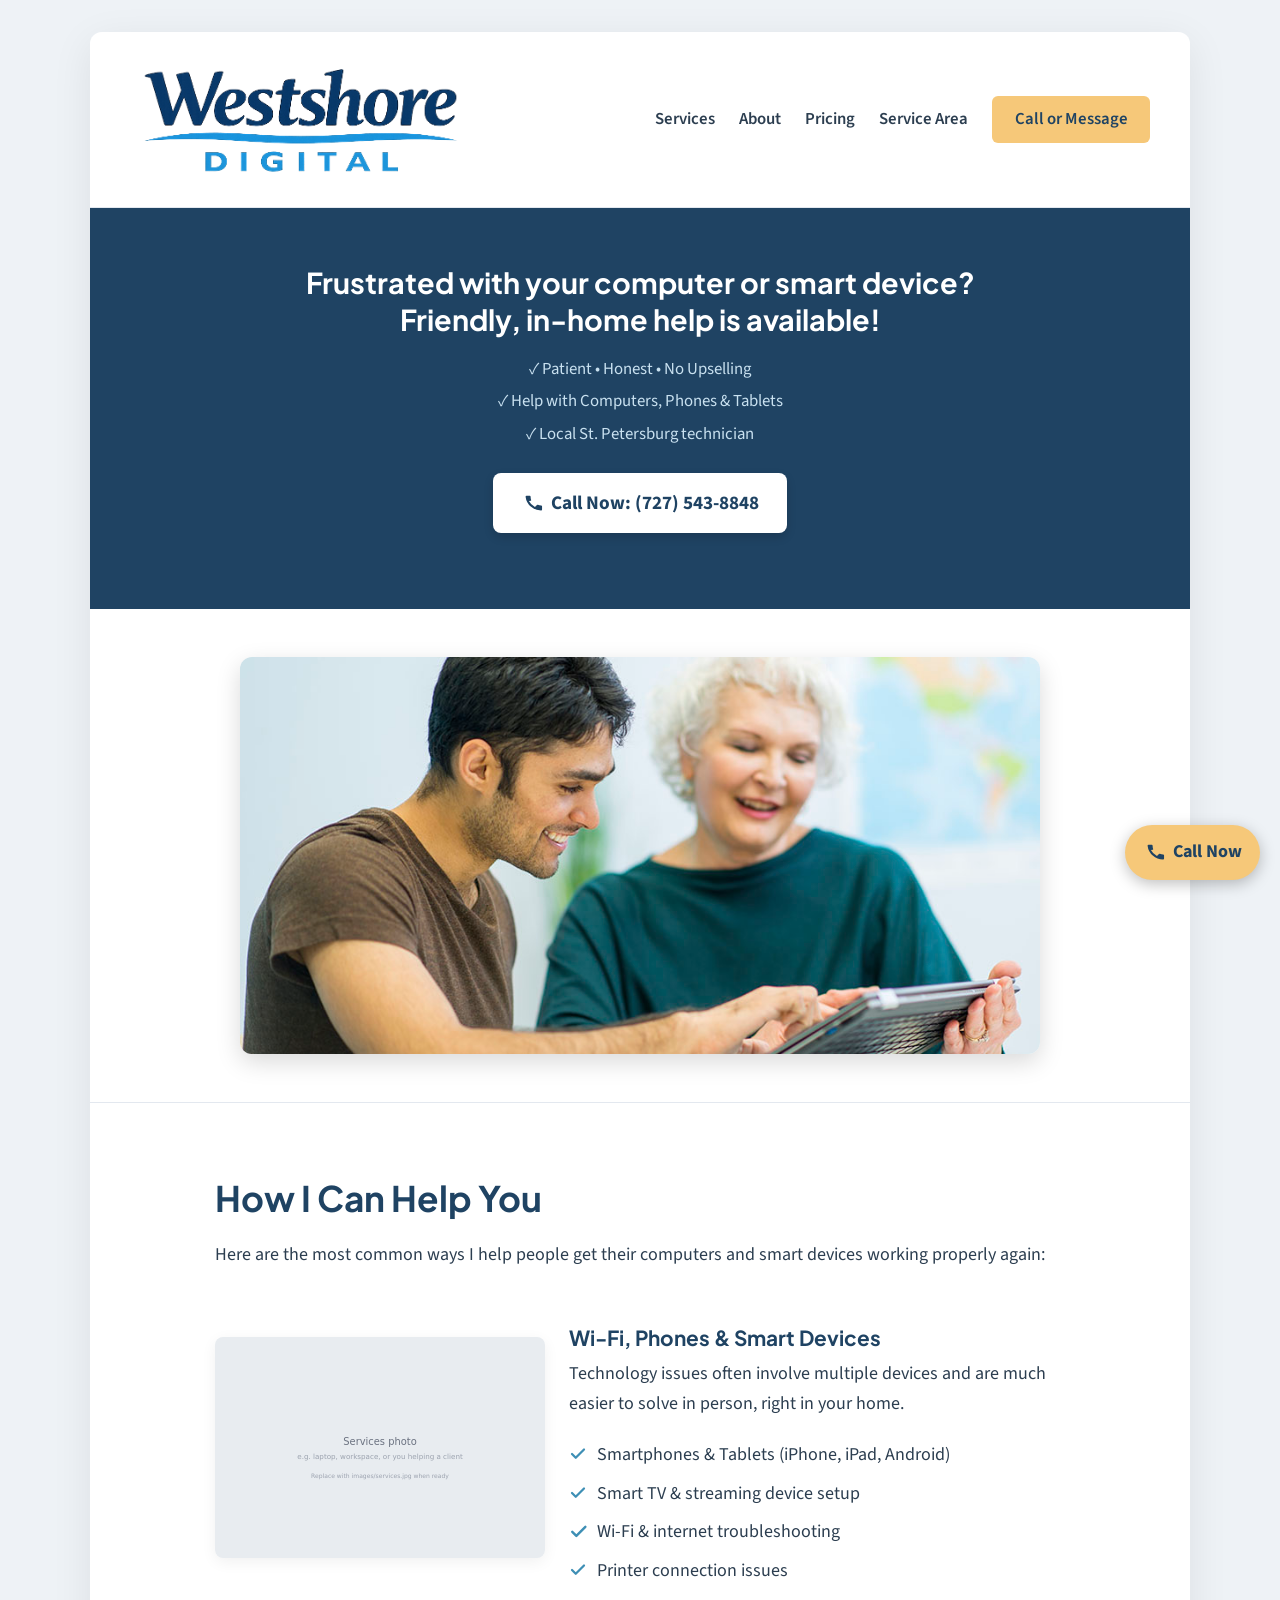
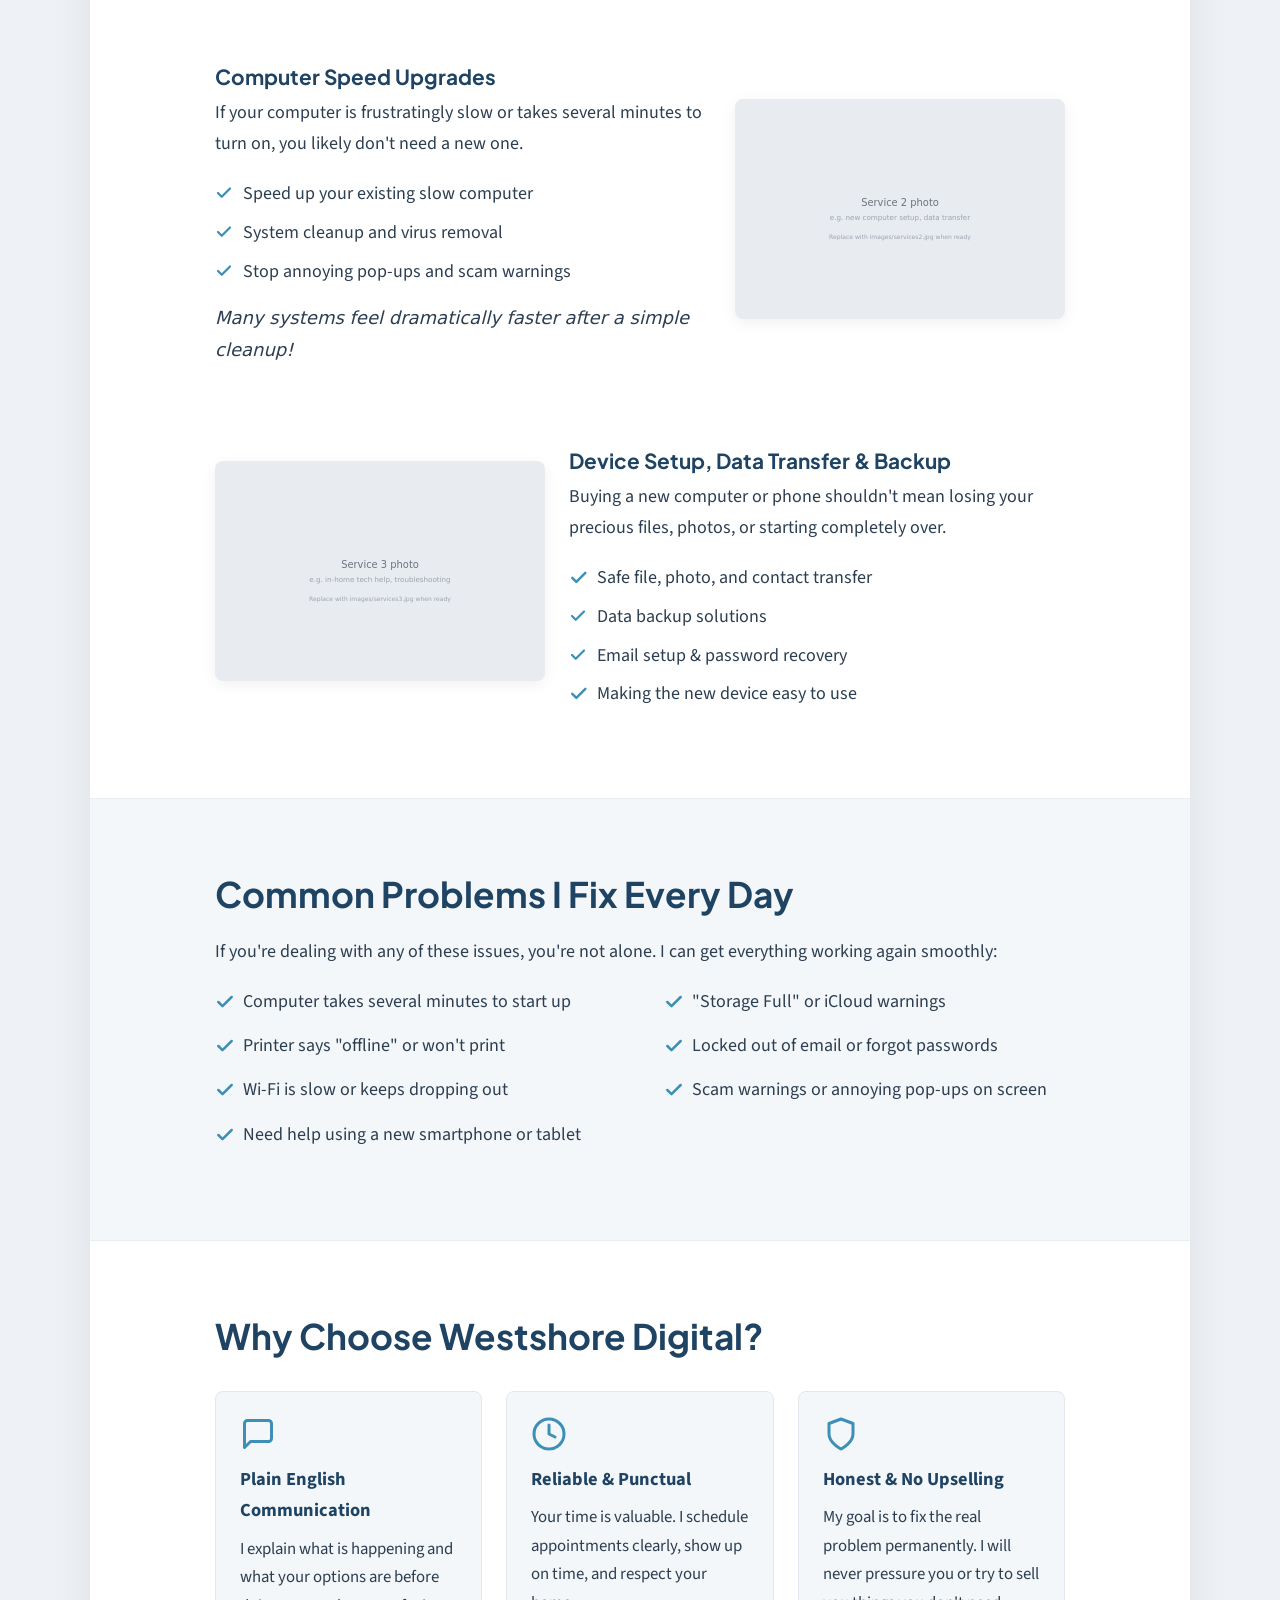
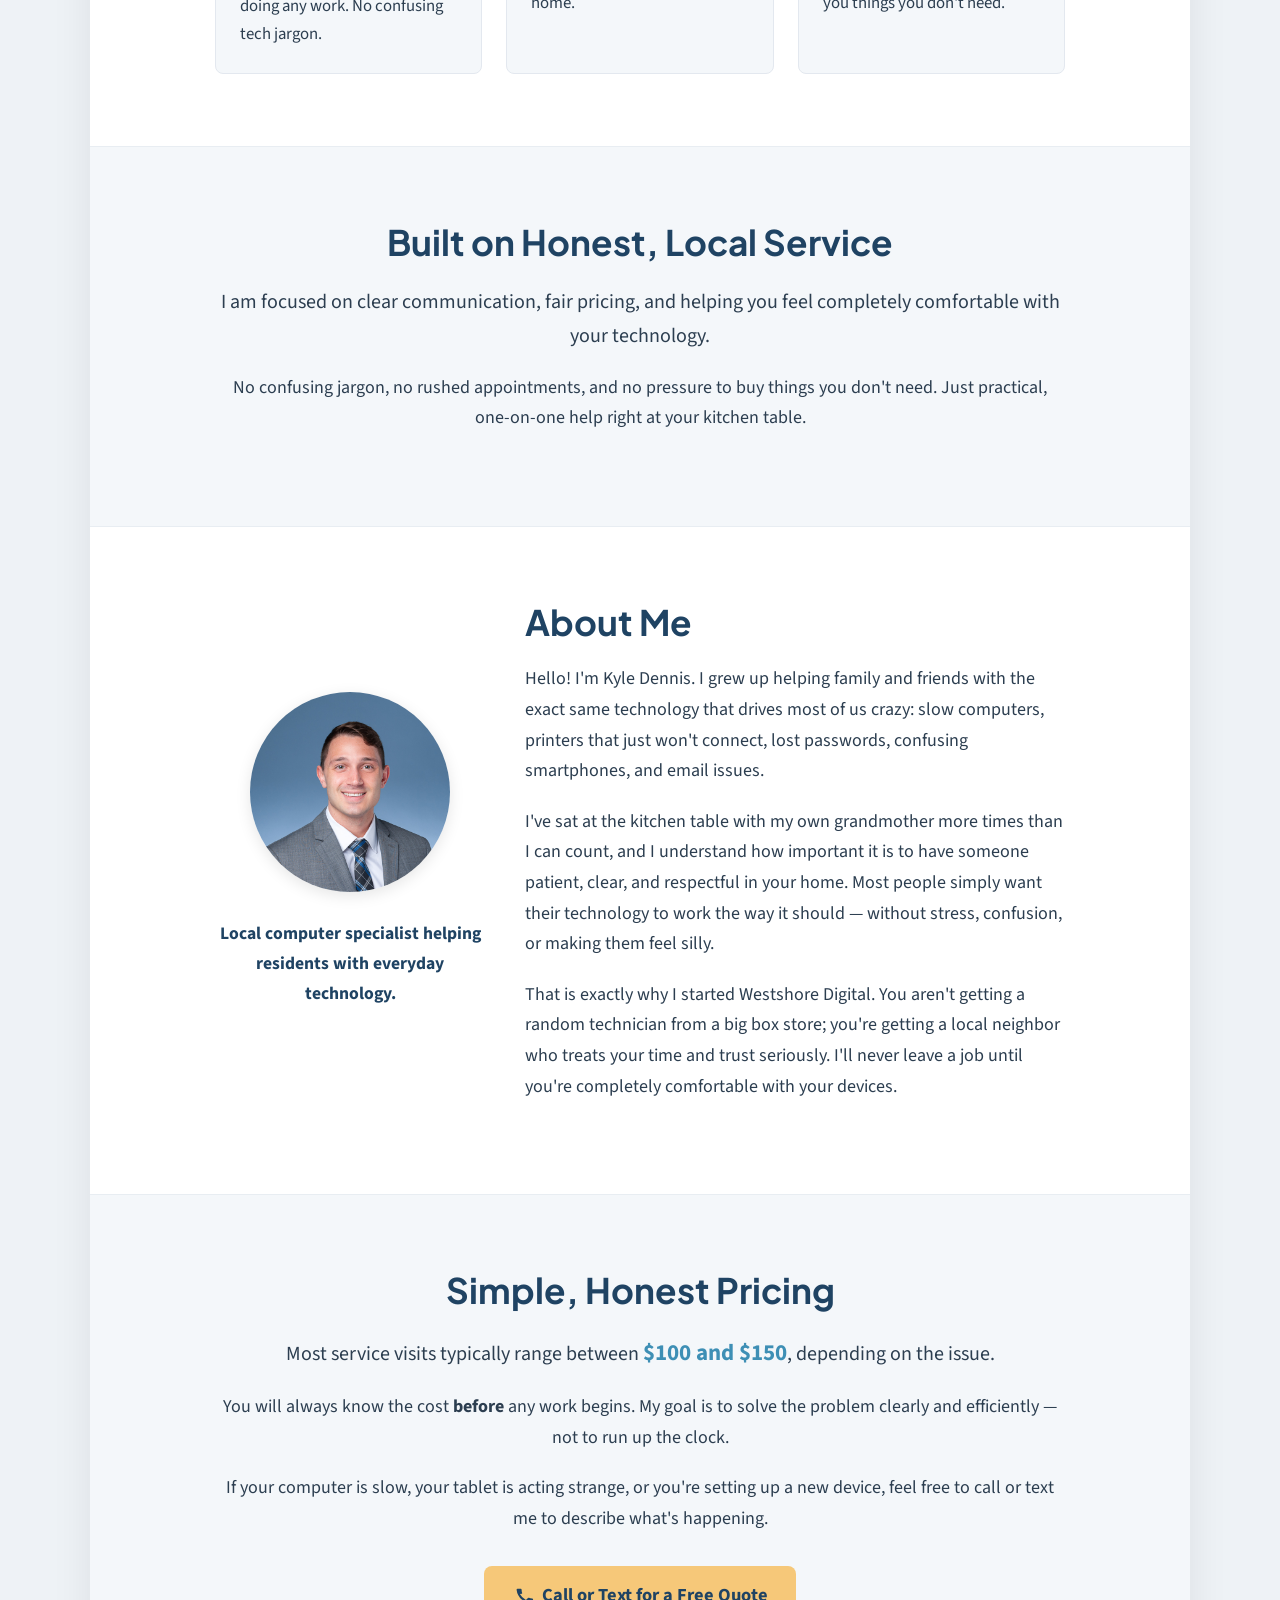
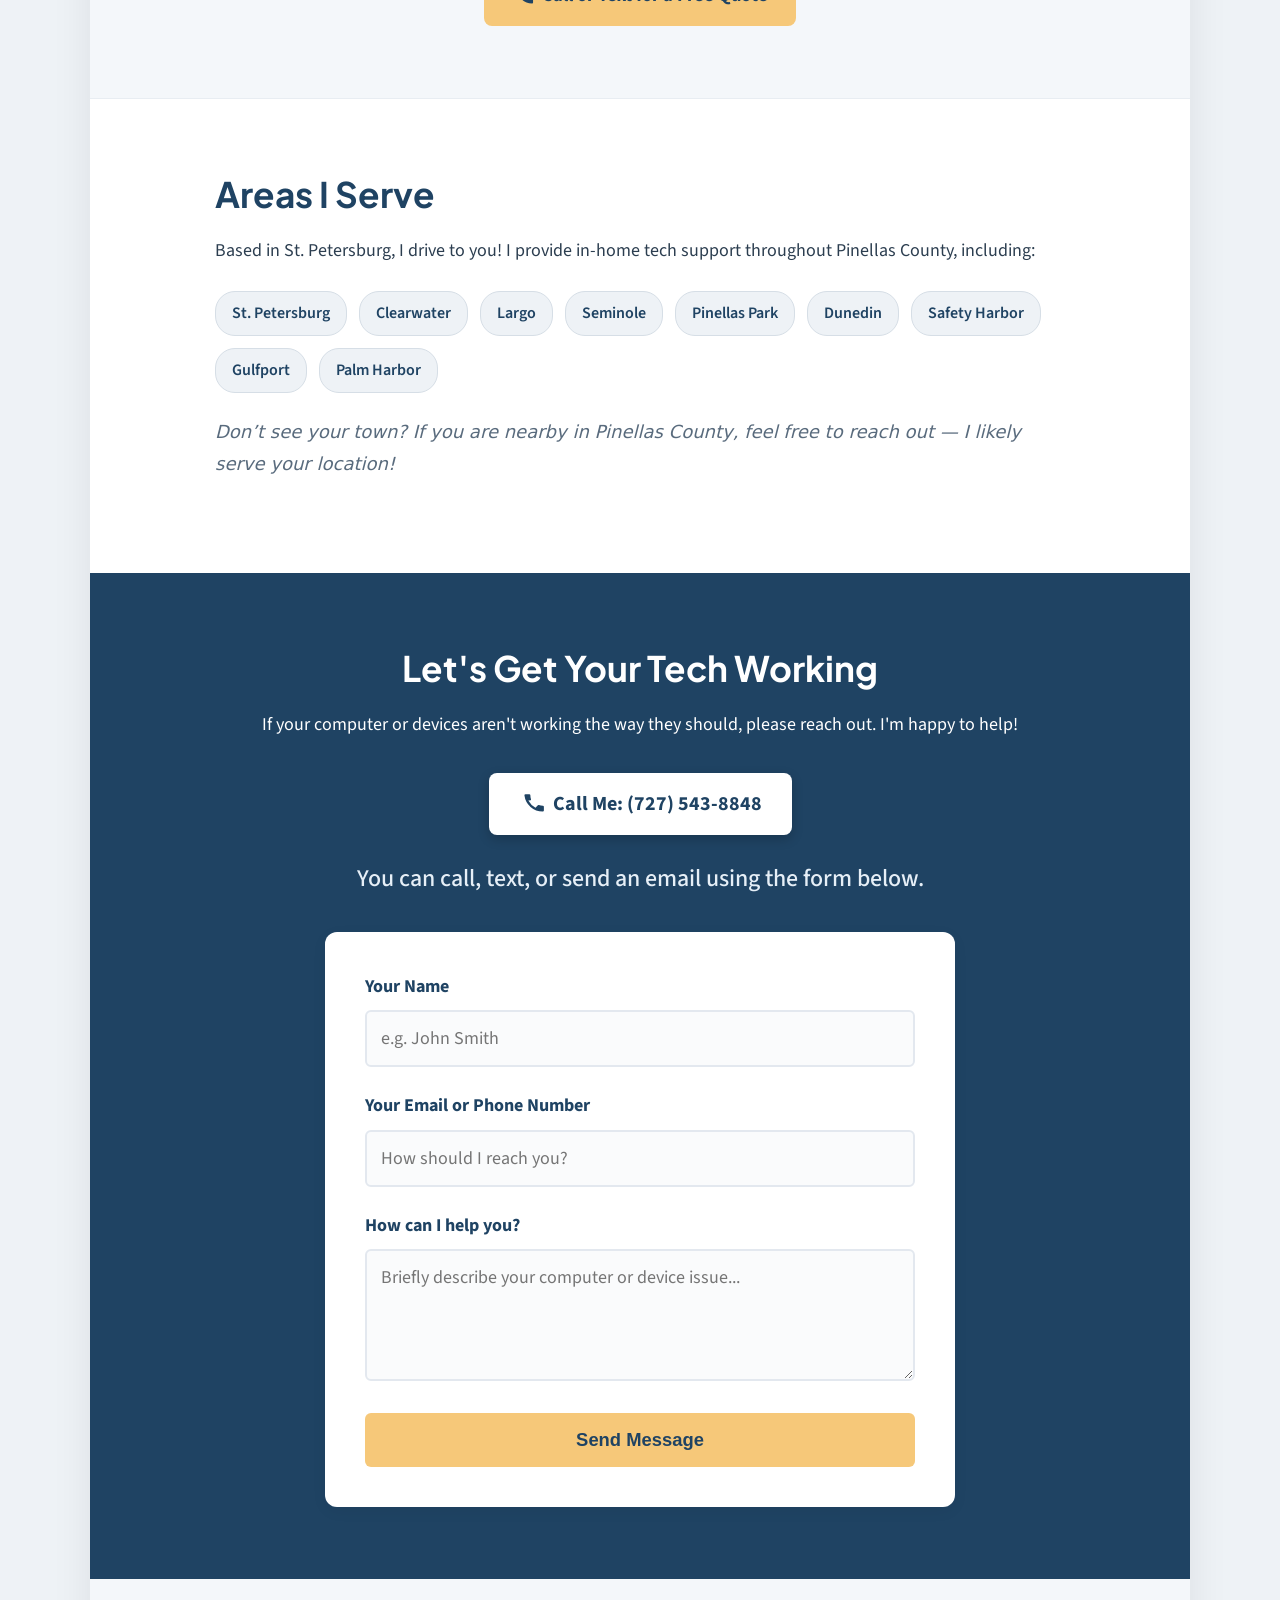
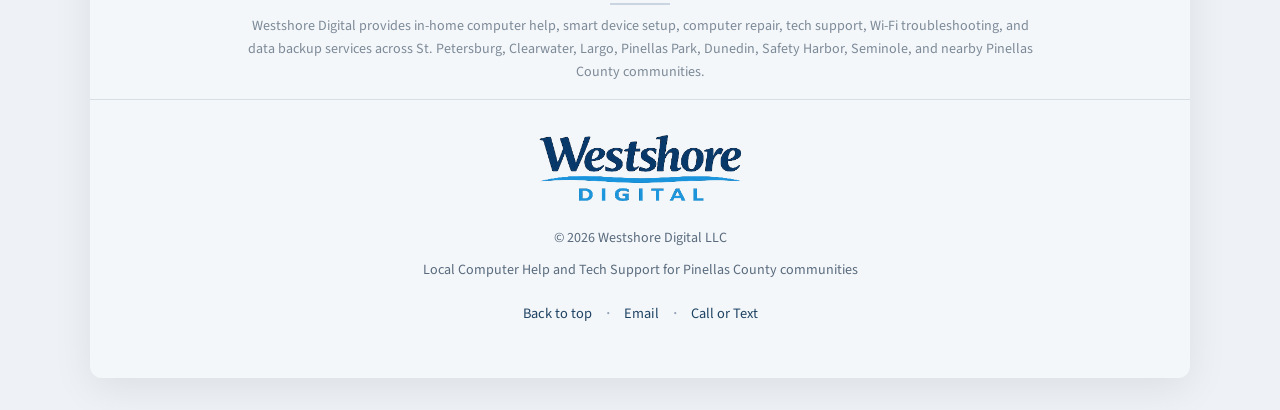
==== commit c71c6d58: "Update index.html" ====
--- a/index.html
+++ b/index.html
@@ -234,6 +234,7 @@
           </div>
         </section>
 
+        <!-- REVIEWS SECTION COMMENTED OUT UNTIL READY 
         <section class="bg-alternate">
           <div class="section-inner">
             <h2>What My Customers Say</h2>
@@ -272,6 +273,20 @@
                 <span class="review-author">— Linda, Largo</span>
               </div>
             </div>
+          </div>
+        </section>
+        END OF COMMENTED REVIEWS SECTION -->
+
+        <!-- TEMPORARY REPLACEMENT FOR REVIEWS -->
+        <section class="bg-alternate">
+          <div class="section-inner text-center">
+            <h2>Built on Honest, Local Service</h2>
+            <p class="large-text">
+              I am focused on clear communication, fair pricing, and helping you feel completely comfortable with your technology. 
+            </p>
+            <p>
+              No confusing jargon, no rushed appointments, and no pressure to buy things you don't need. Just practical, one-on-one help right at your kitchen table.
+            </p>
           </div>
         </section>
 
--- a/style.css
+++ b/style.css
@@ -421,7 +421,7 @@
 
 .reason-card p { margin: 0; font-size: 1.05rem; }
 
-/* Reviews */
+/* Reviews (Currently commented out in HTML) */
 .reviews {
   display: grid;
   gap: 1.5rem;
@@ -479,7 +479,7 @@
   margin-bottom: 1rem;
 }
 
-.about-tagline { font-weight: 600; color: var(--wd-blue-primary); font-size: 1.05rem;}
+.about-tagline { font-weight: 700; color: var(--wd-blue-primary); font-size: 1.1rem;}
 
 /* ==========================================================================
    Pricing & Areas
@@ -563,7 +563,7 @@
 .contact-subtext {   
   margin-top: 1.5rem; 
   color: #e6eff7;
-  font-size: 1.5rem;
+  font-size: clamp(1.2rem, 4vw, 1.5rem);
   font-weight: 500;
   margin-bottom: 0.5rem;
 }
@@ -630,7 +630,7 @@
 #contact-form button.submit-form-btn:hover { 
   background: var(--wd-gold-hover); 
   transform: translateY(-2px);
-  }
+}
 
 .form-success-card {
   text-align: center;
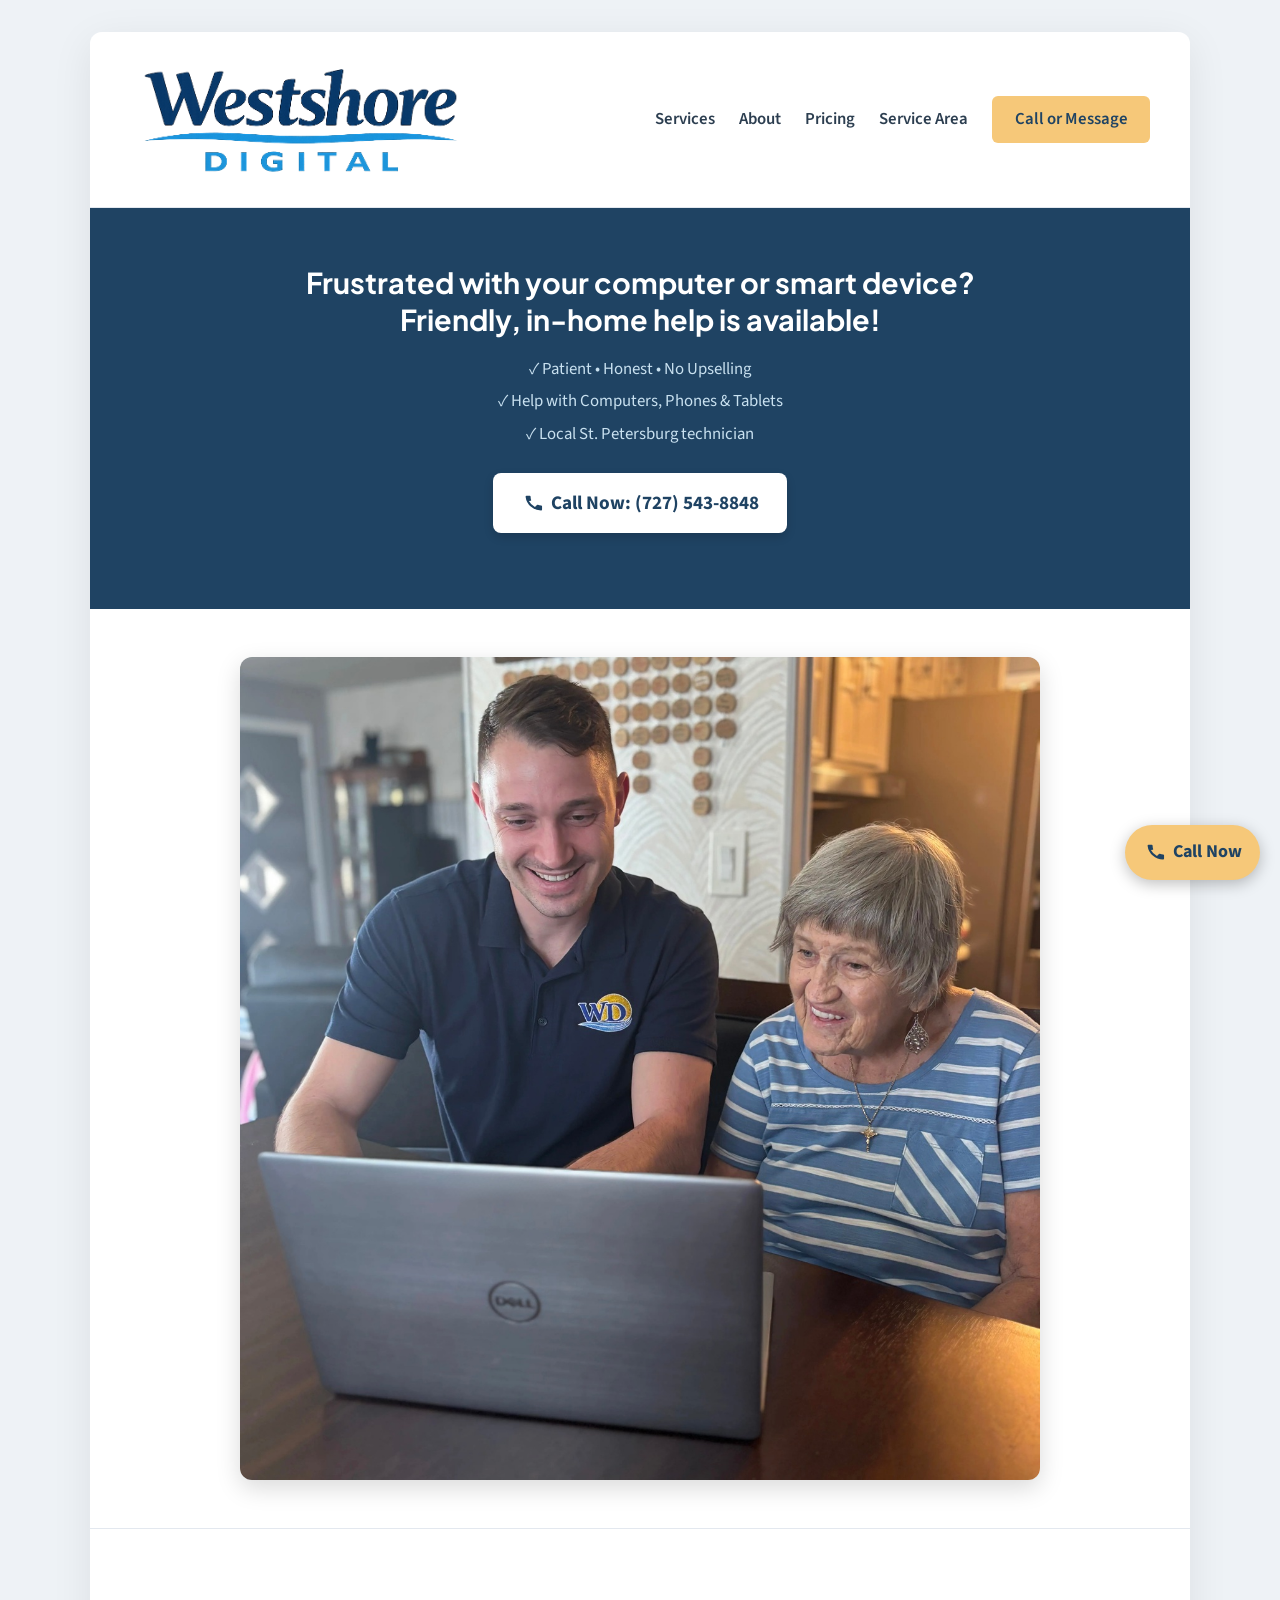
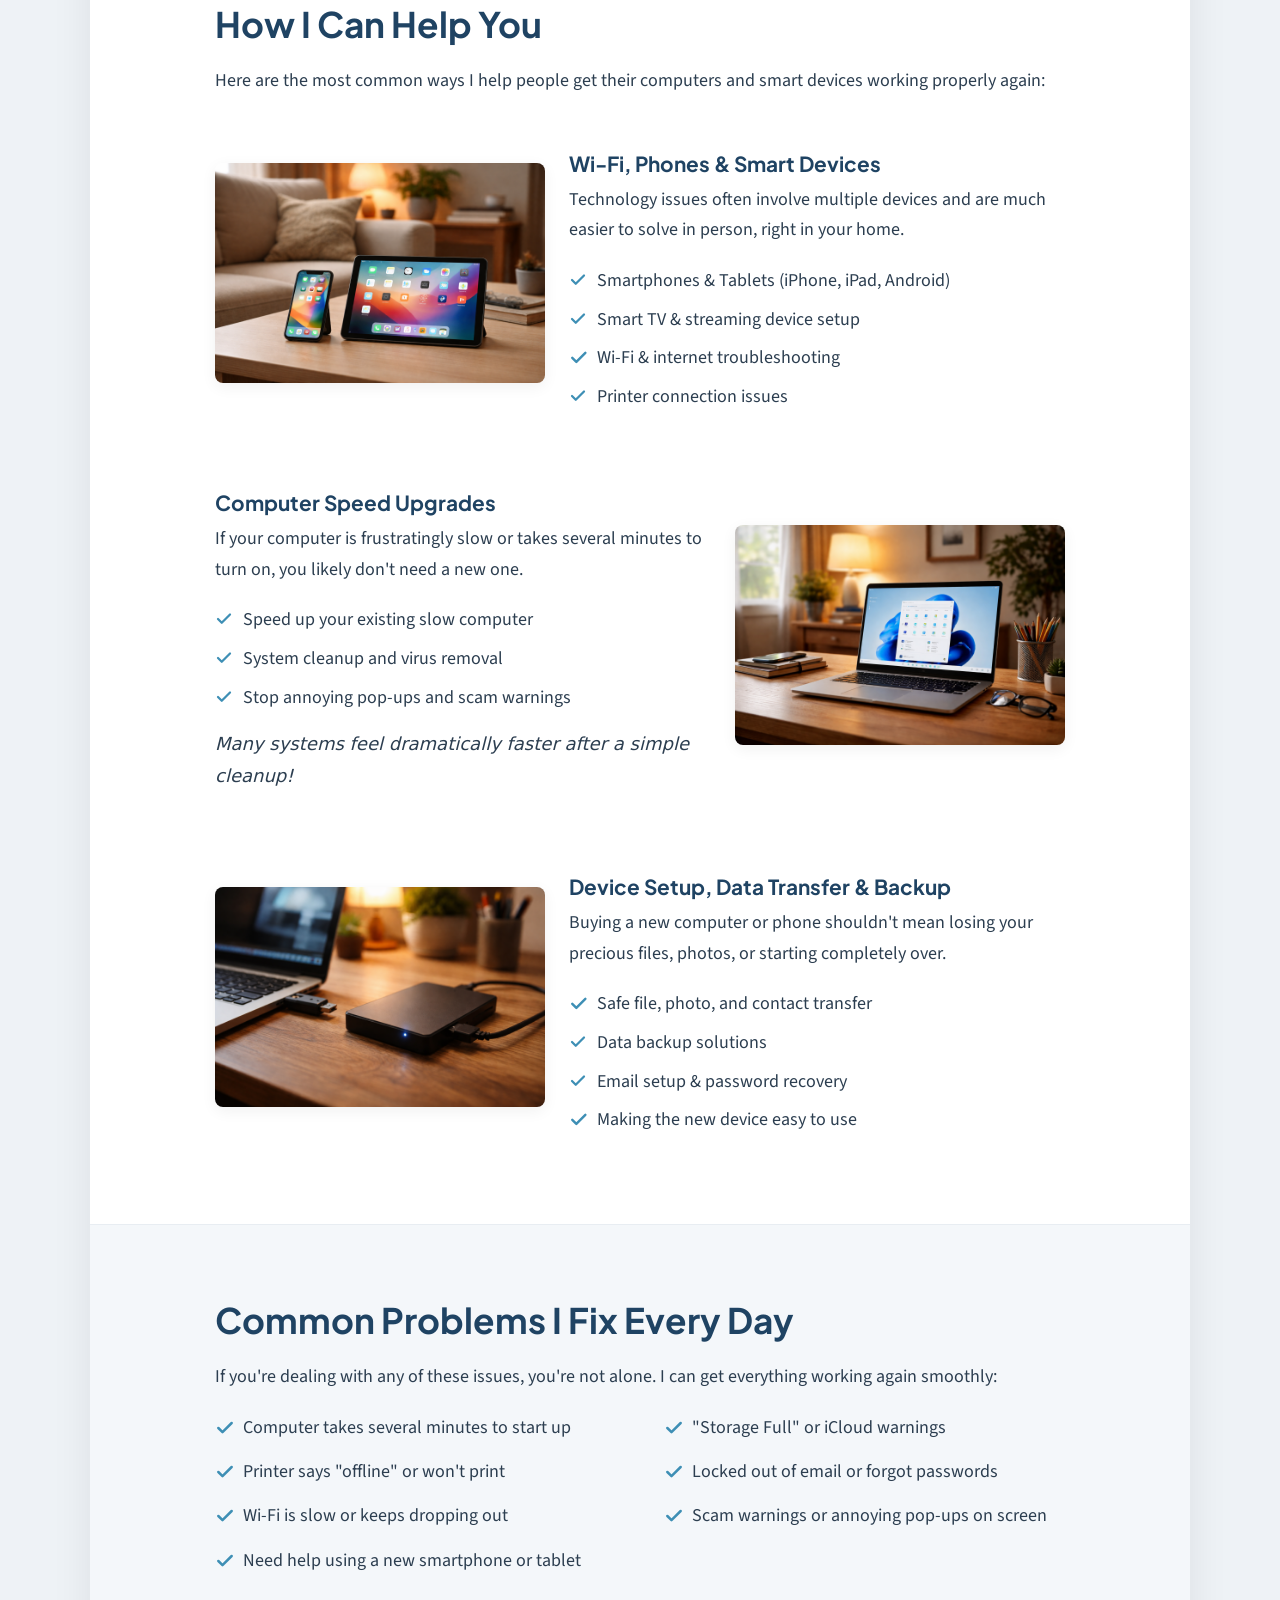
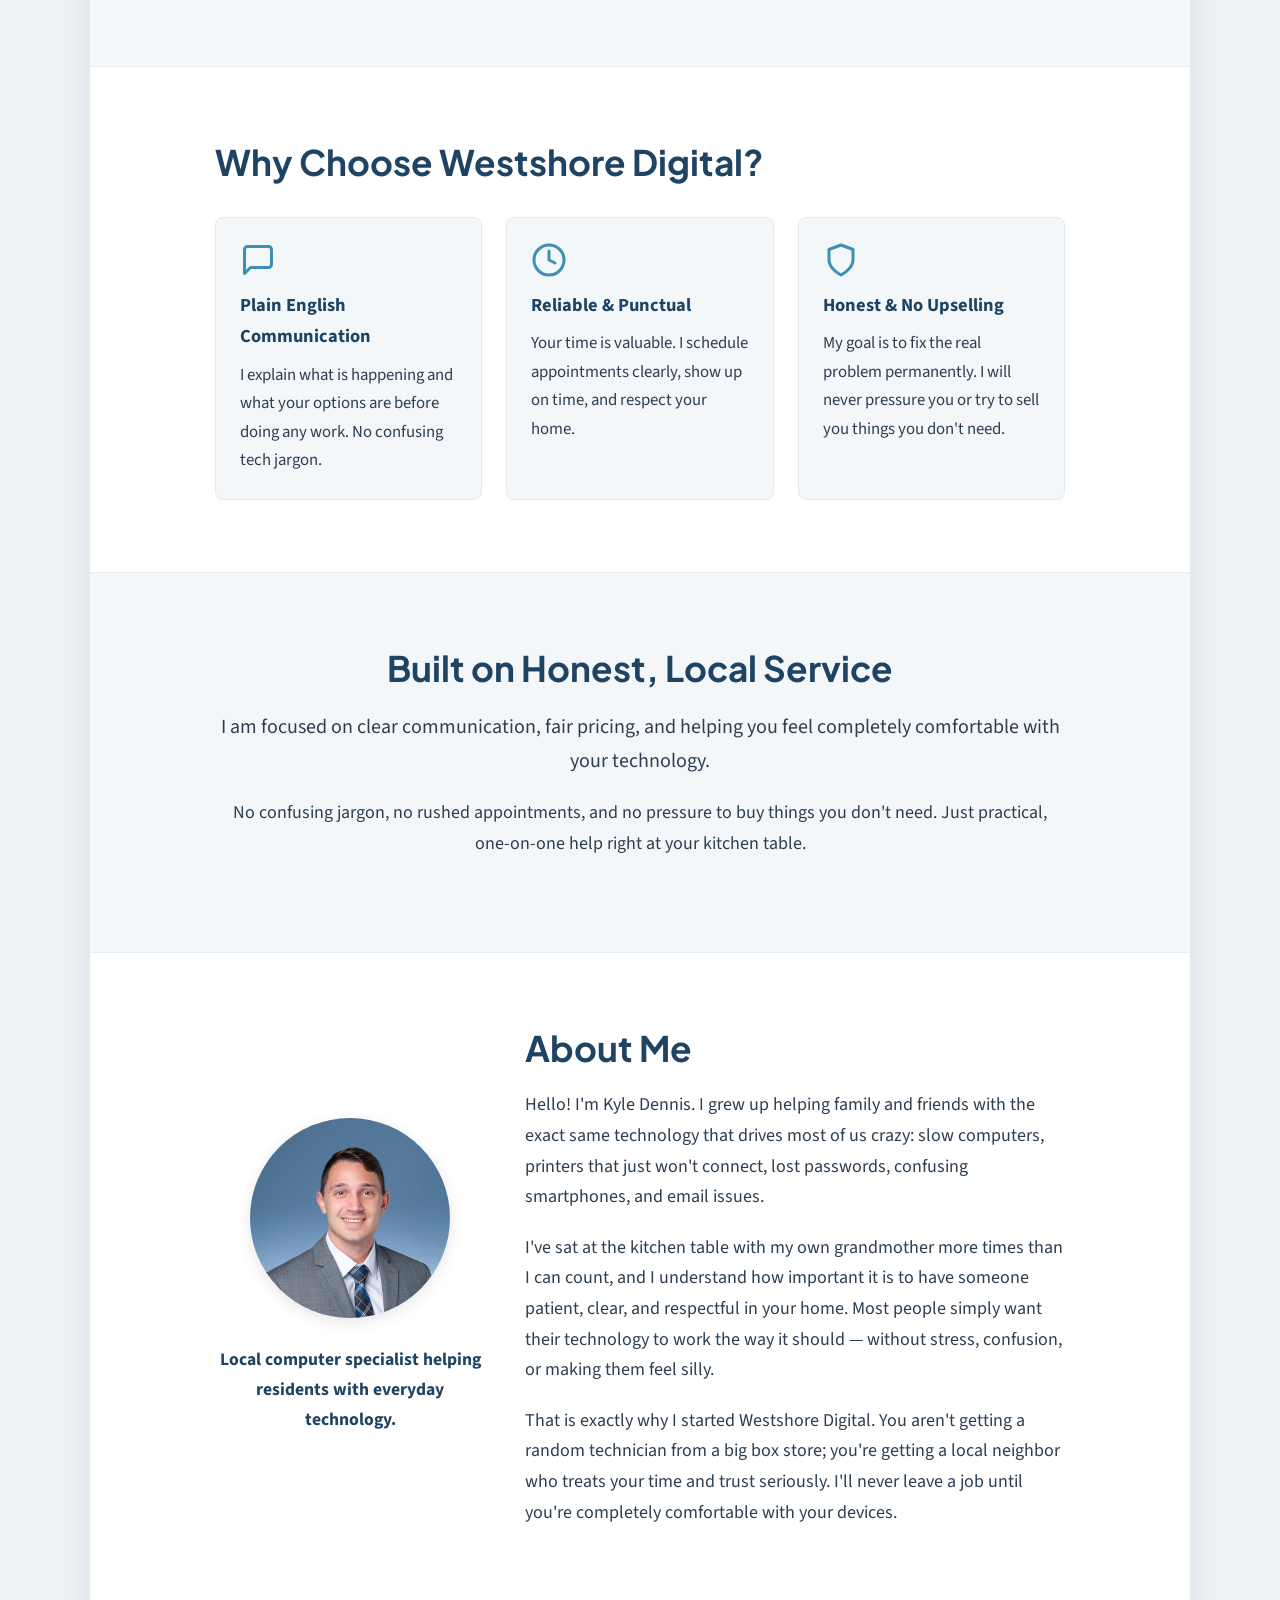
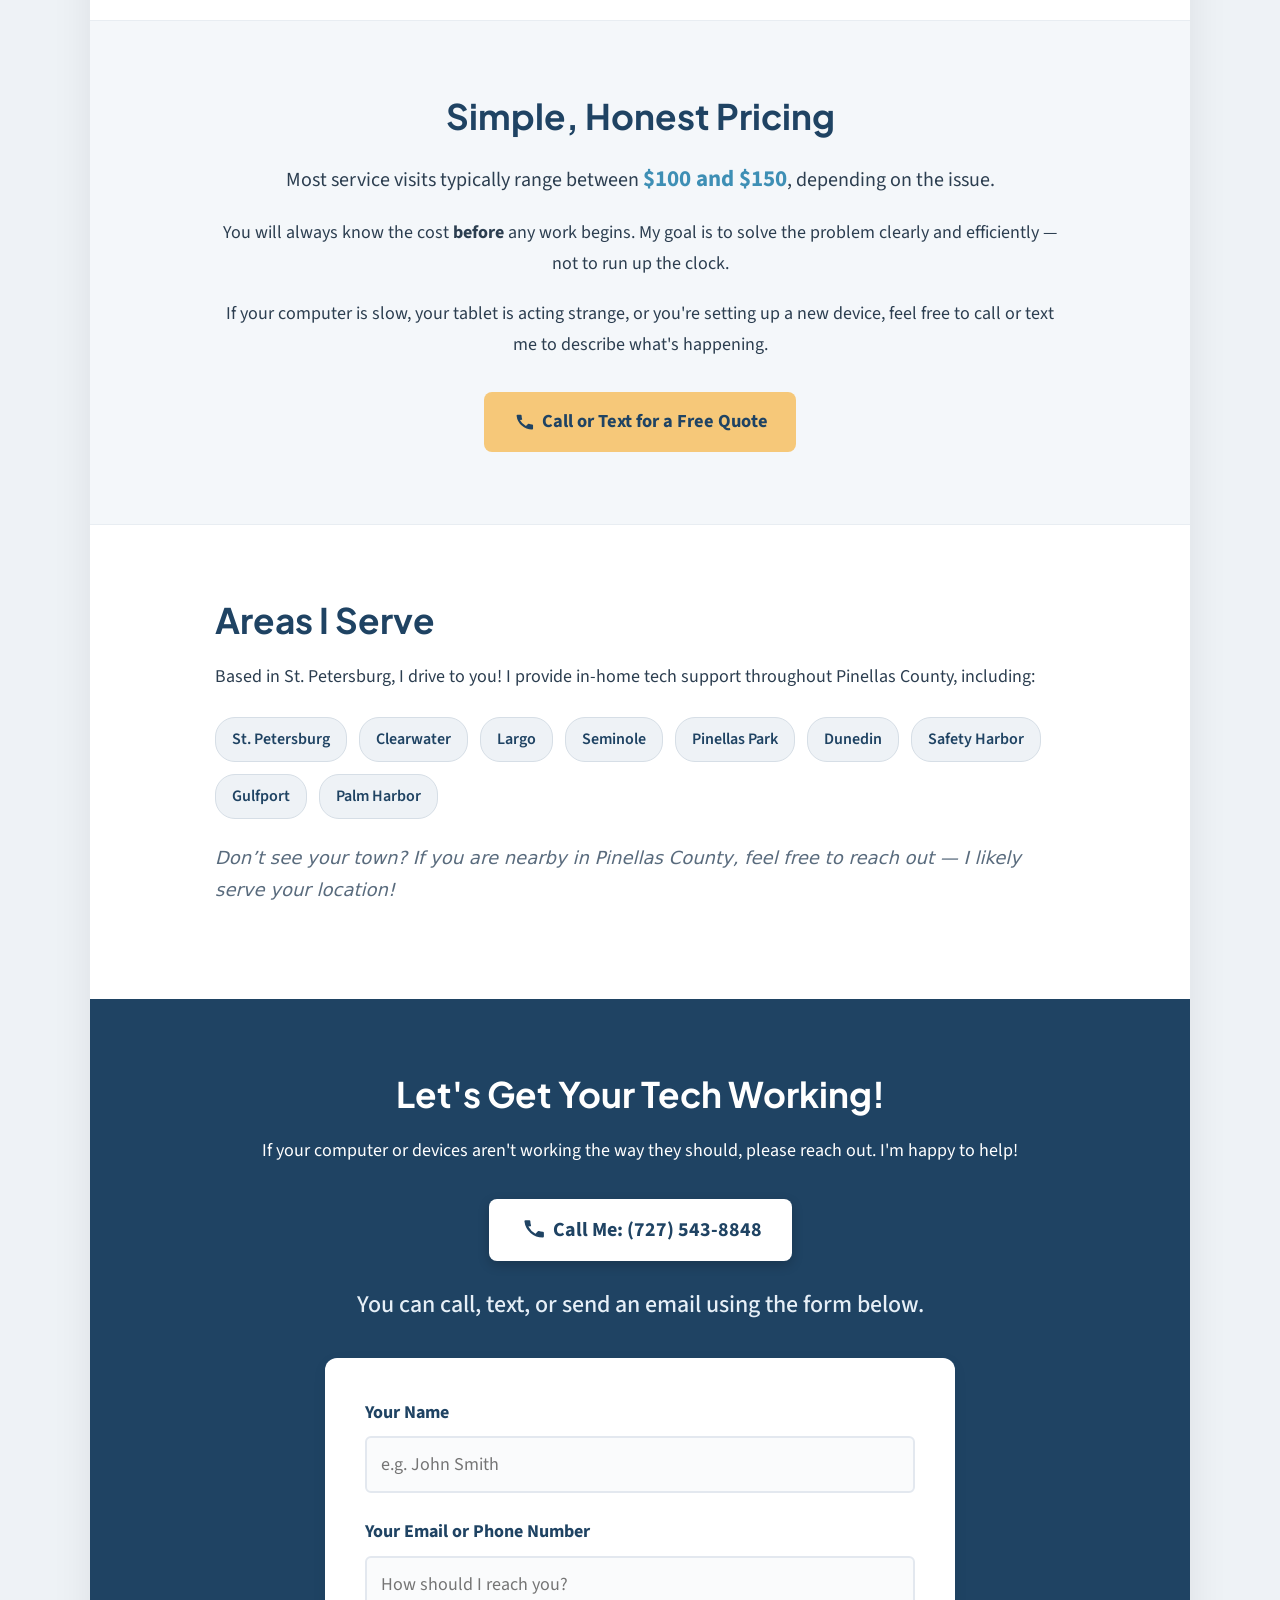
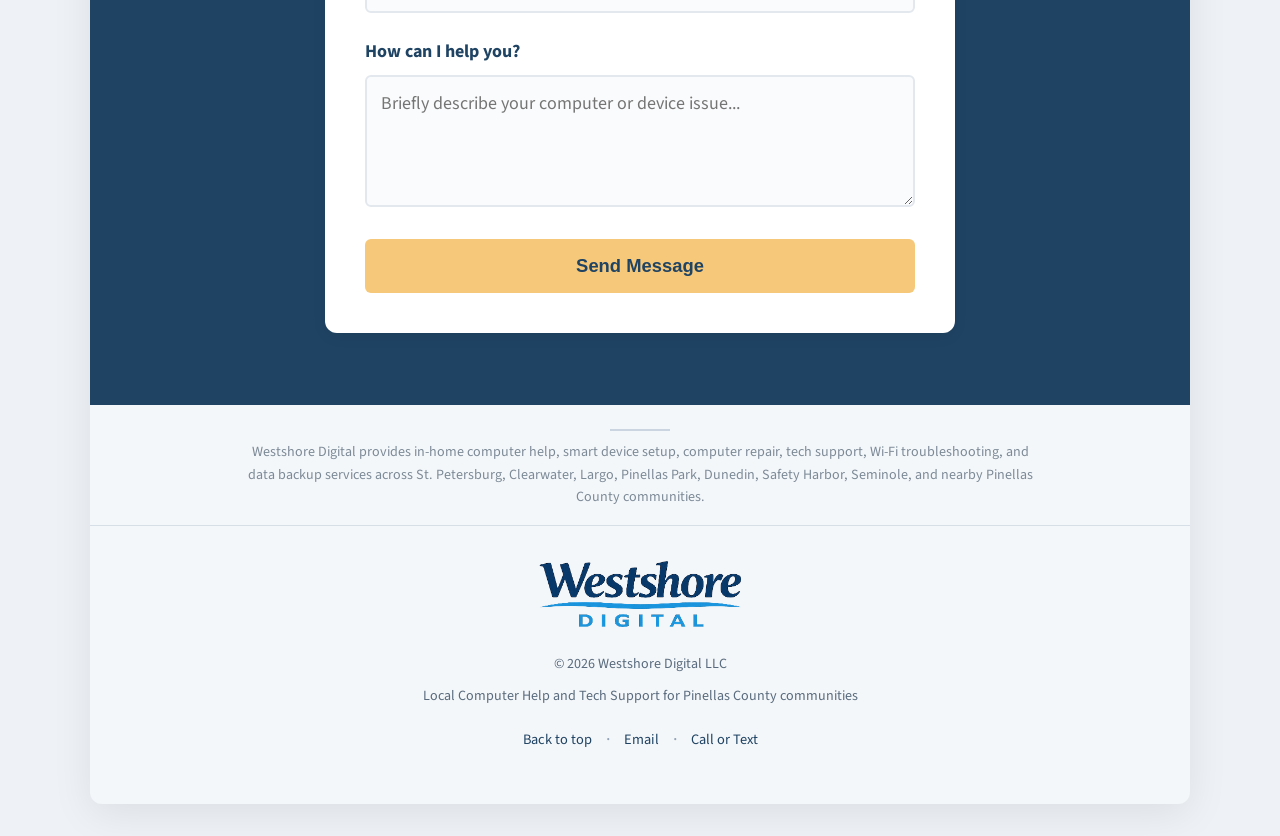
==== commit 300d8836: "Update price range and image sources in index.html" ====
--- a/index.html
+++ b/index.html
@@ -49,7 +49,7 @@
           "Palm Harbor"
         ],
         "description": "Local in-home computer help, smart device setup, Wi-Fi troubleshooting, and tech support in Pinellas County.",
-        "priceRange": "$75 - $150"
+        "priceRange": "$100 - $150"
       }
     </script>
   </head>
@@ -121,7 +121,7 @@
         </div>
         <div class="hero-img">
           <img
-            src="images/wowwie.jpg"
+            src="images/hero-crop.jpg"
             alt="Kyle helping a customer with their tablet and computer at the kitchen table."
           />
         </div>
@@ -138,7 +138,7 @@
             <div class="services">
               <div class="service-item">
                 <div class="service-img">
-                  <img src="images/services.svg" alt="In-home tech help for phones and tablets" loading="lazy" />
+                  <img src="images/device.png" alt="In-home tech help for phones and tablets" loading="lazy" />
                 </div>
                 <div class="service">
                   <h3>Wi-Fi, Phones & Smart Devices</h3>
@@ -154,7 +154,7 @@
 
               <div class="service-item">
                 <div class="service-img">
-                  <img src="images/services2.svg" alt="Computer performance upgrades" loading="lazy" />
+                  <img src="images/laptop.png" alt="Computer performance upgrades" loading="lazy" />
                 </div>
                 <div class="service">
                   <h3>Computer Speed Upgrades</h3>
@@ -170,7 +170,7 @@
 
               <div class="service-item">
                 <div class="service-img">
-                  <img src="images/services3.svg" alt="New computer setup and data transfer" loading="lazy" />
+                  <img src="images/storage.png" alt="New computer setup and data transfer" loading="lazy" />
                 </div>
                 <div class="service">
                   <h3>Device Setup, Data Transfer & Backup</h3>
@@ -353,7 +353,7 @@
 
         <section class="contact" id="contact">
           <div class="section-inner text-center">
-            <h2>Let's Get Your Tech Working</h2>
+            <h2>Let's Get Your Tech Working!</h2>
             <p>If your computer or devices aren't working the way they should, please reach out. I'm happy to help!</p>
             
             <div class="contact-call-cta">
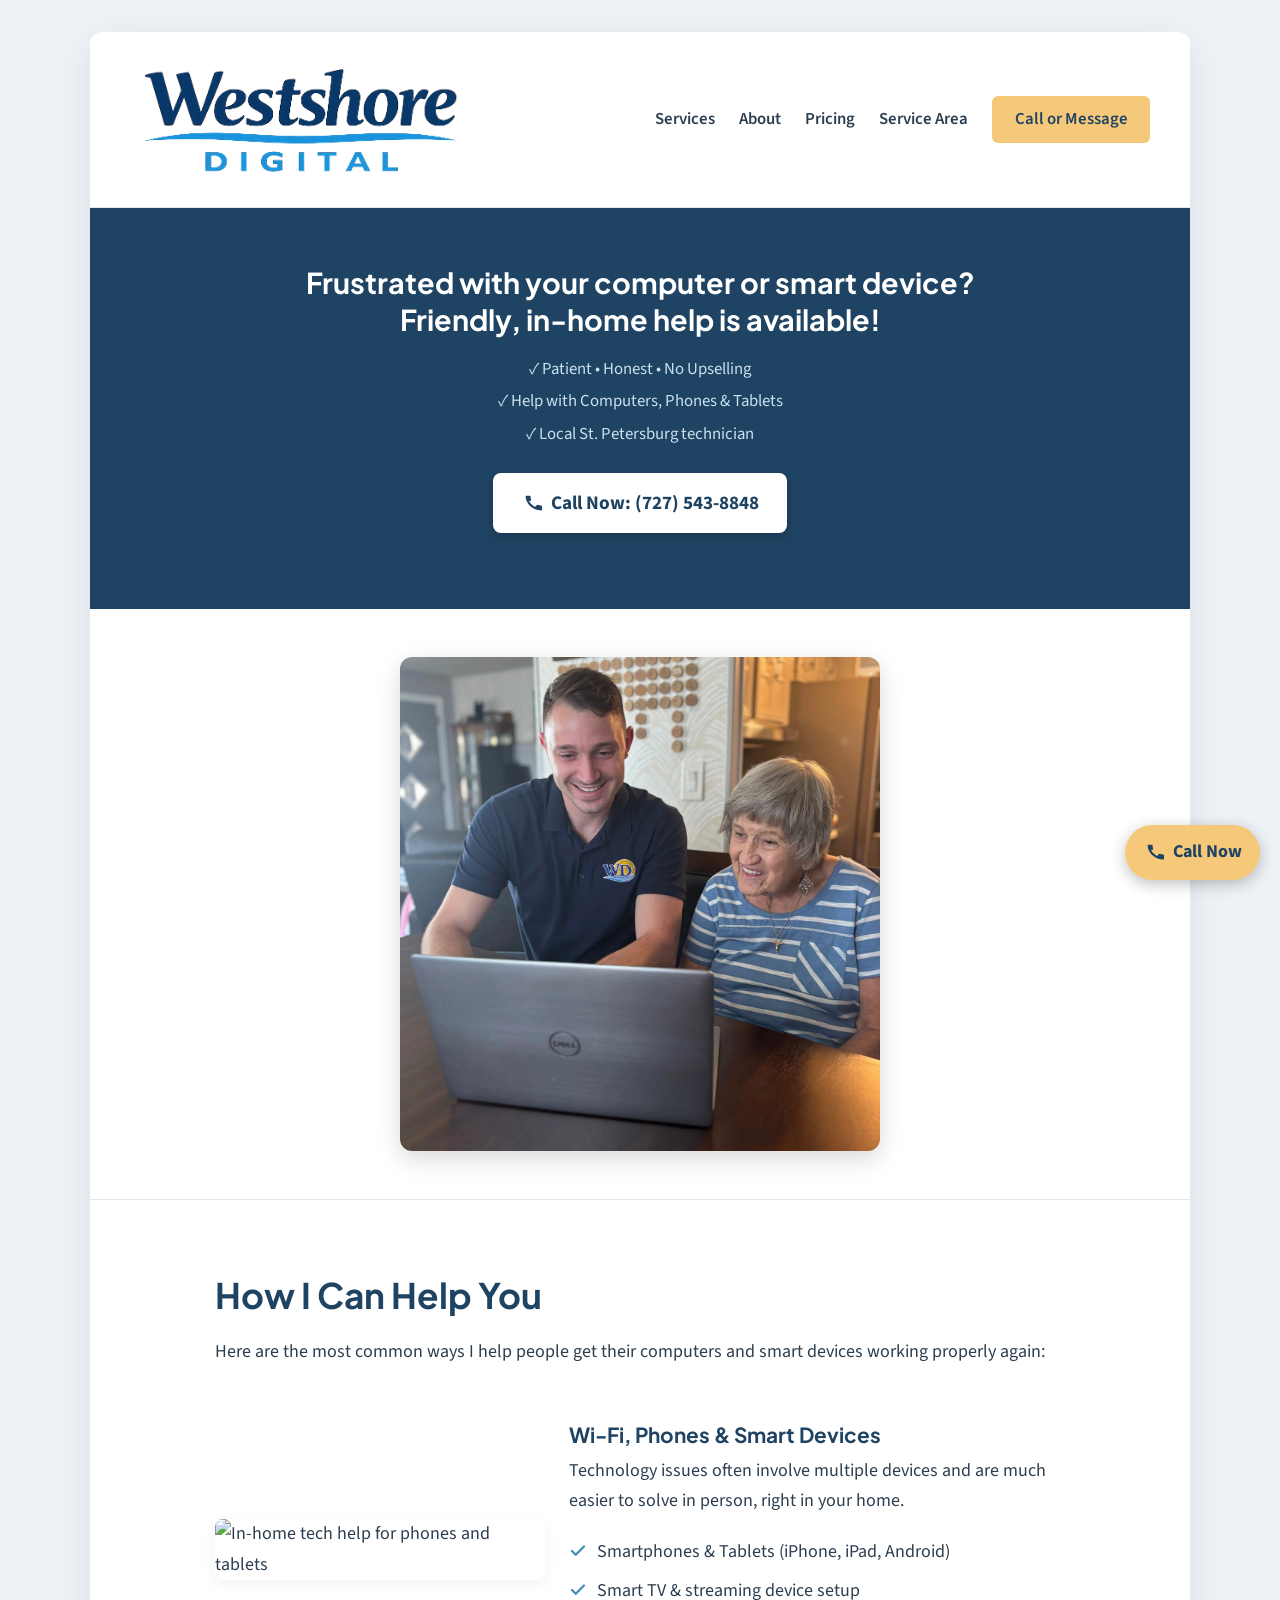
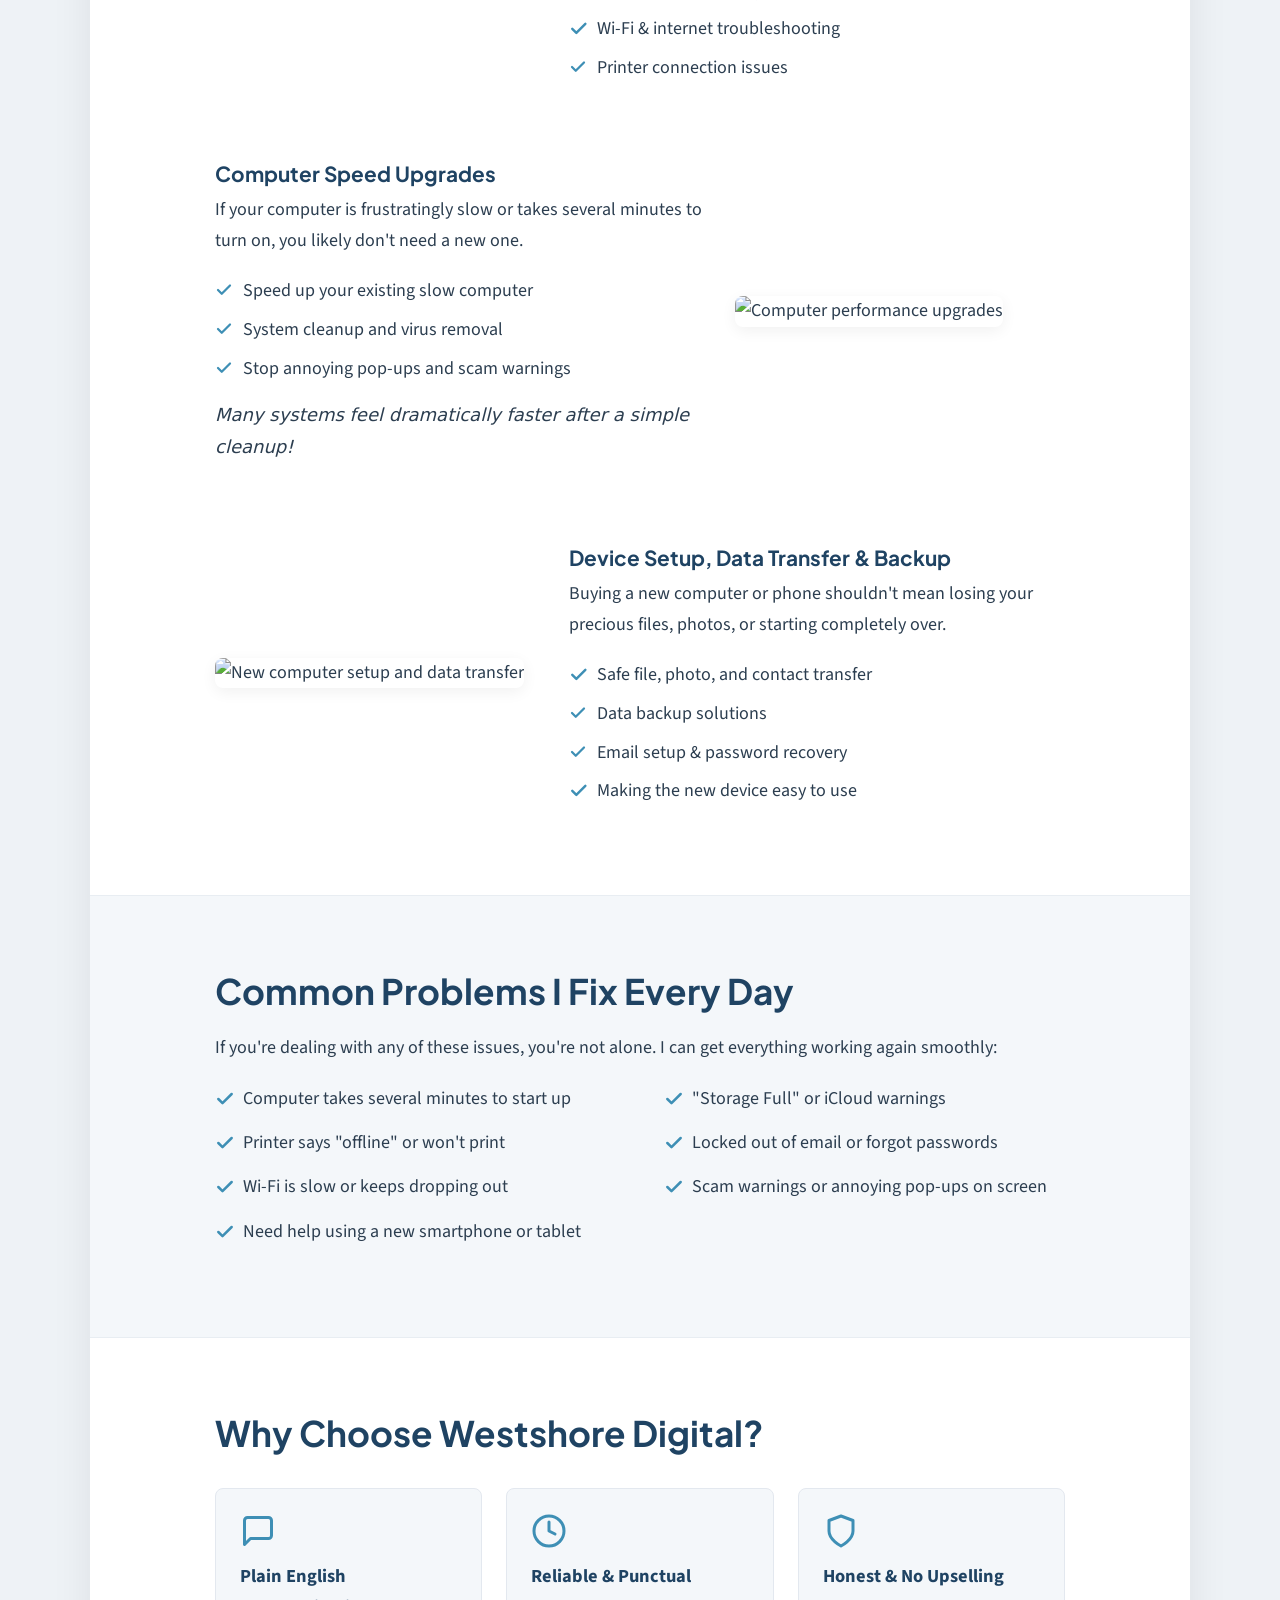
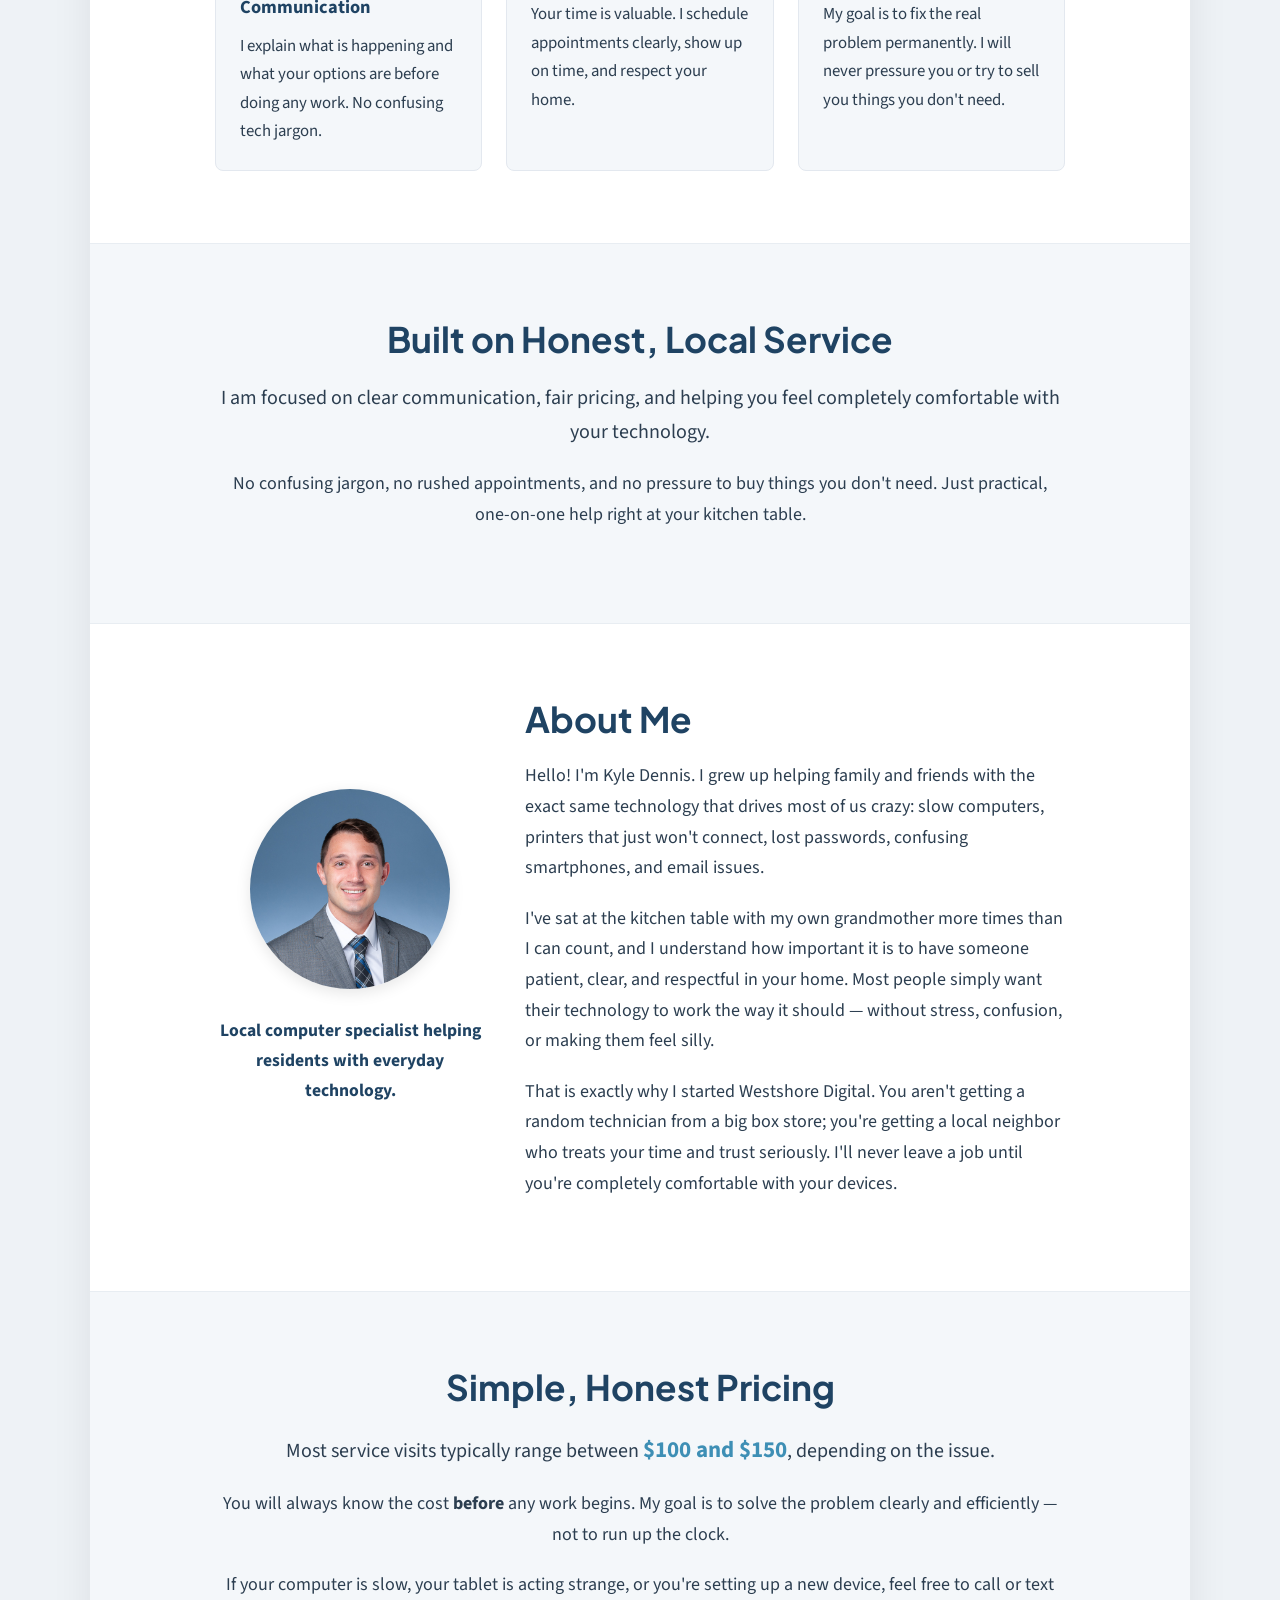
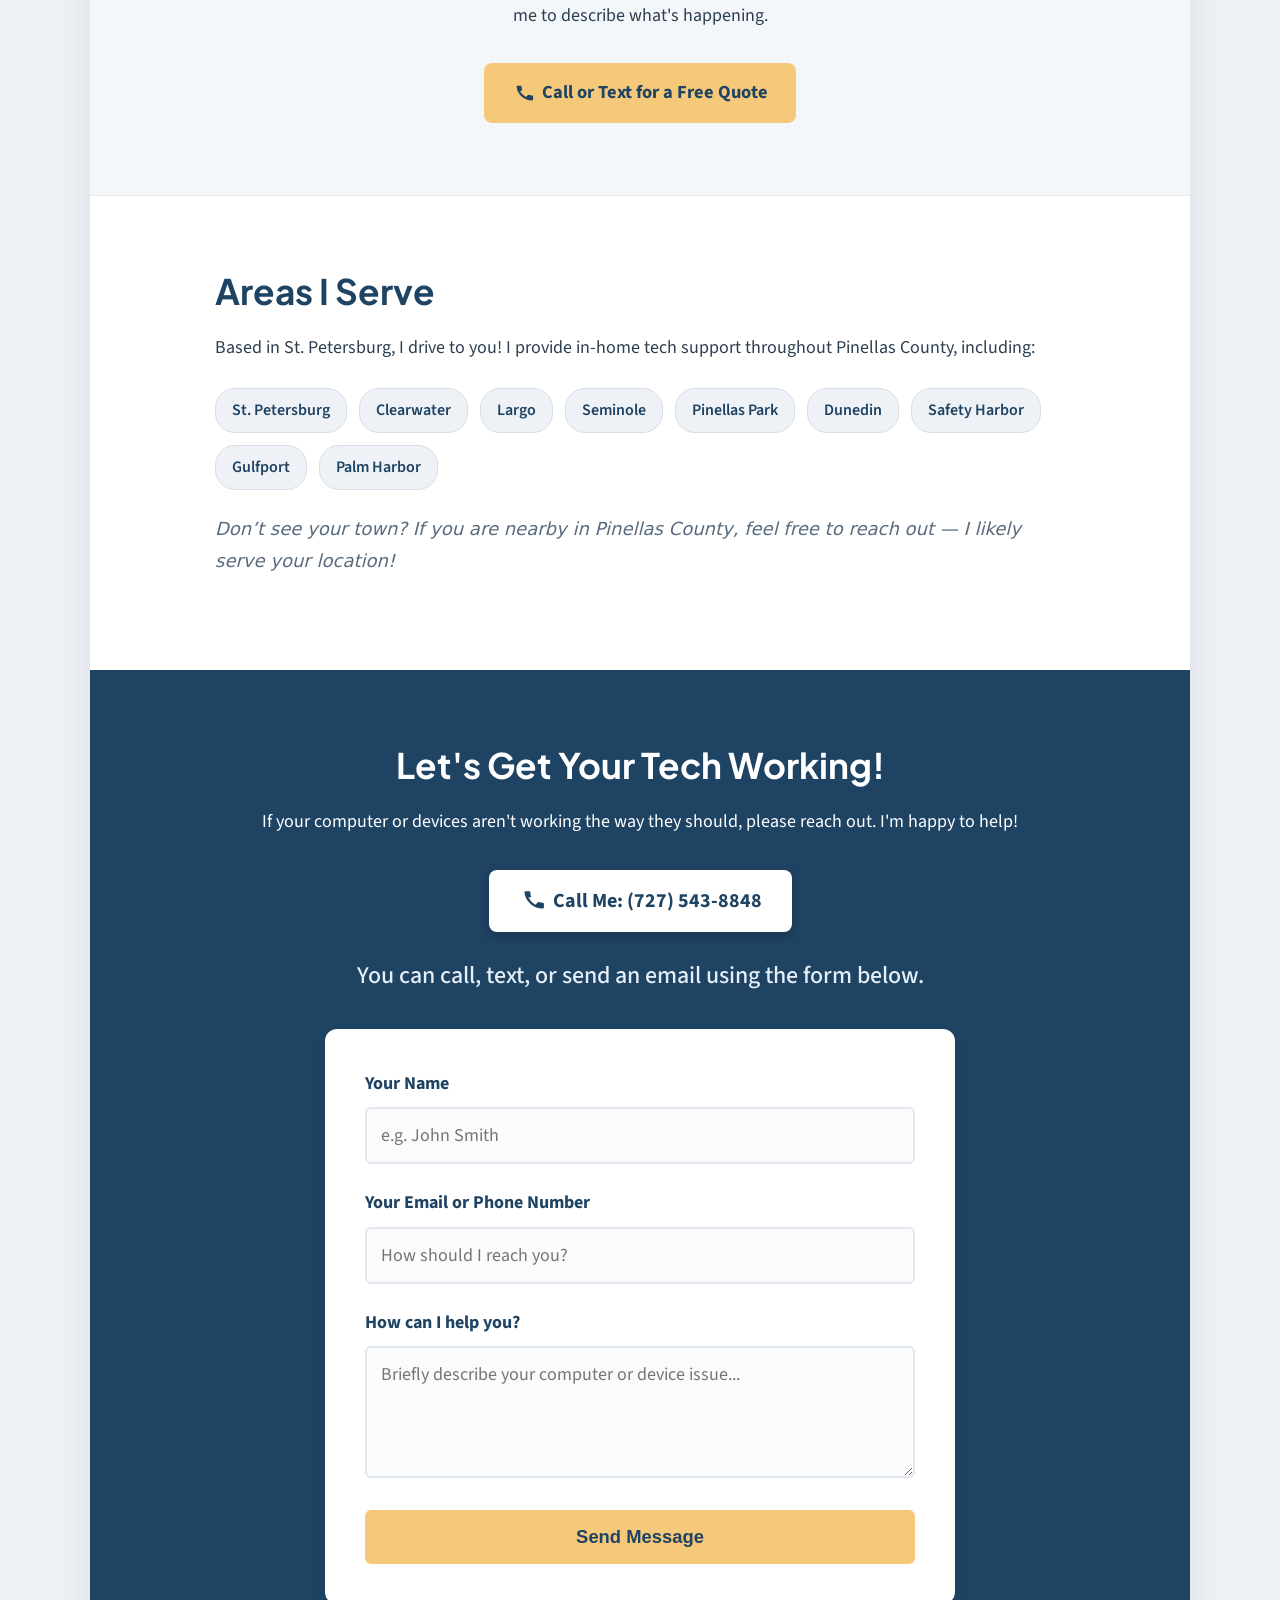
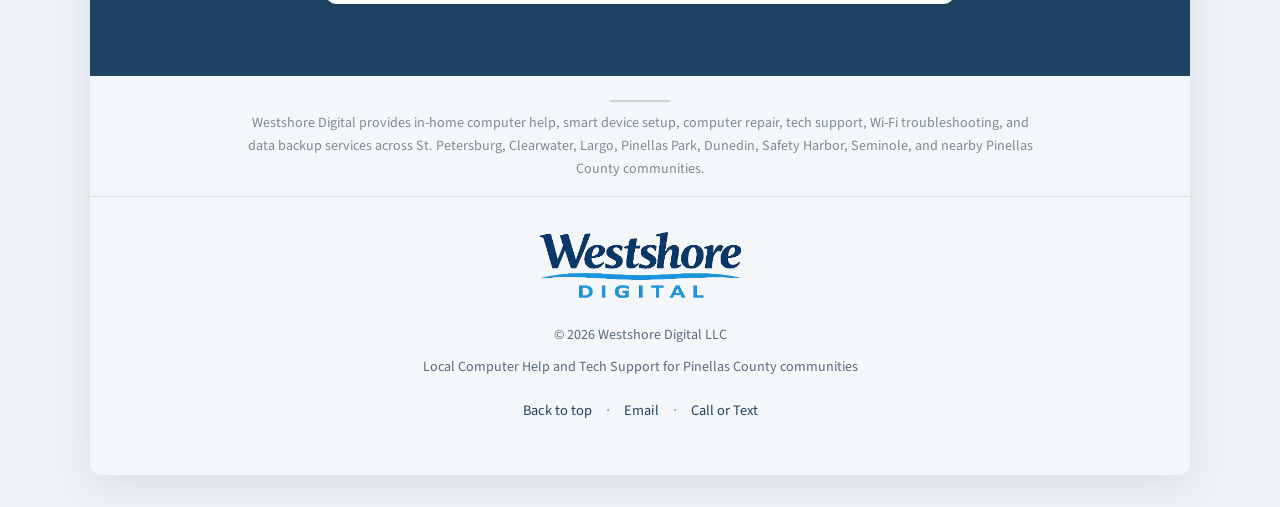
==== commit 7155a24f: "Replace PNG images with WEBP format for services" ====
--- a/index.html
+++ b/index.html
@@ -138,7 +138,7 @@
             <div class="services">
               <div class="service-item">
                 <div class="service-img">
-                  <img src="images/device.png" alt="In-home tech help for phones and tablets" loading="lazy" />
+                  <img src="images/device.webp" alt="In-home tech help for phones and tablets" loading="lazy" />
                 </div>
                 <div class="service">
                   <h3>Wi-Fi, Phones & Smart Devices</h3>
@@ -154,7 +154,7 @@
 
               <div class="service-item">
                 <div class="service-img">
-                  <img src="images/laptop.png" alt="Computer performance upgrades" loading="lazy" />
+                  <img src="images/laptop.webp" alt="Computer performance upgrades" loading="lazy" />
                 </div>
                 <div class="service">
                   <h3>Computer Speed Upgrades</h3>
@@ -170,7 +170,7 @@
 
               <div class="service-item">
                 <div class="service-img">
-                  <img src="images/storage.png" alt="New computer setup and data transfer" loading="lazy" />
+                  <img src="images/storage.webp" alt="New computer setup and data transfer" loading="lazy" />
                 </div>
                 <div class="service">
                   <h3>Device Setup, Data Transfer & Backup</h3>
--- a/style.css
+++ b/style.css
@@ -282,11 +282,18 @@
 
 .hero-img img {
   width: 100%;
-  height: auto; 
-  max-width: 100%;
+  height: auto;
+  max-width: 320px;
   border-radius: 12px;
   box-shadow: 0 8px 25px rgba(0,0,0,0.15);
   display: block;
+  margin: 0 auto;
+}
+
+@media (min-width: 768px) {
+  .hero-img img {
+    max-width: 480px;
+  }
 }
 
 /* ==========================================================================
